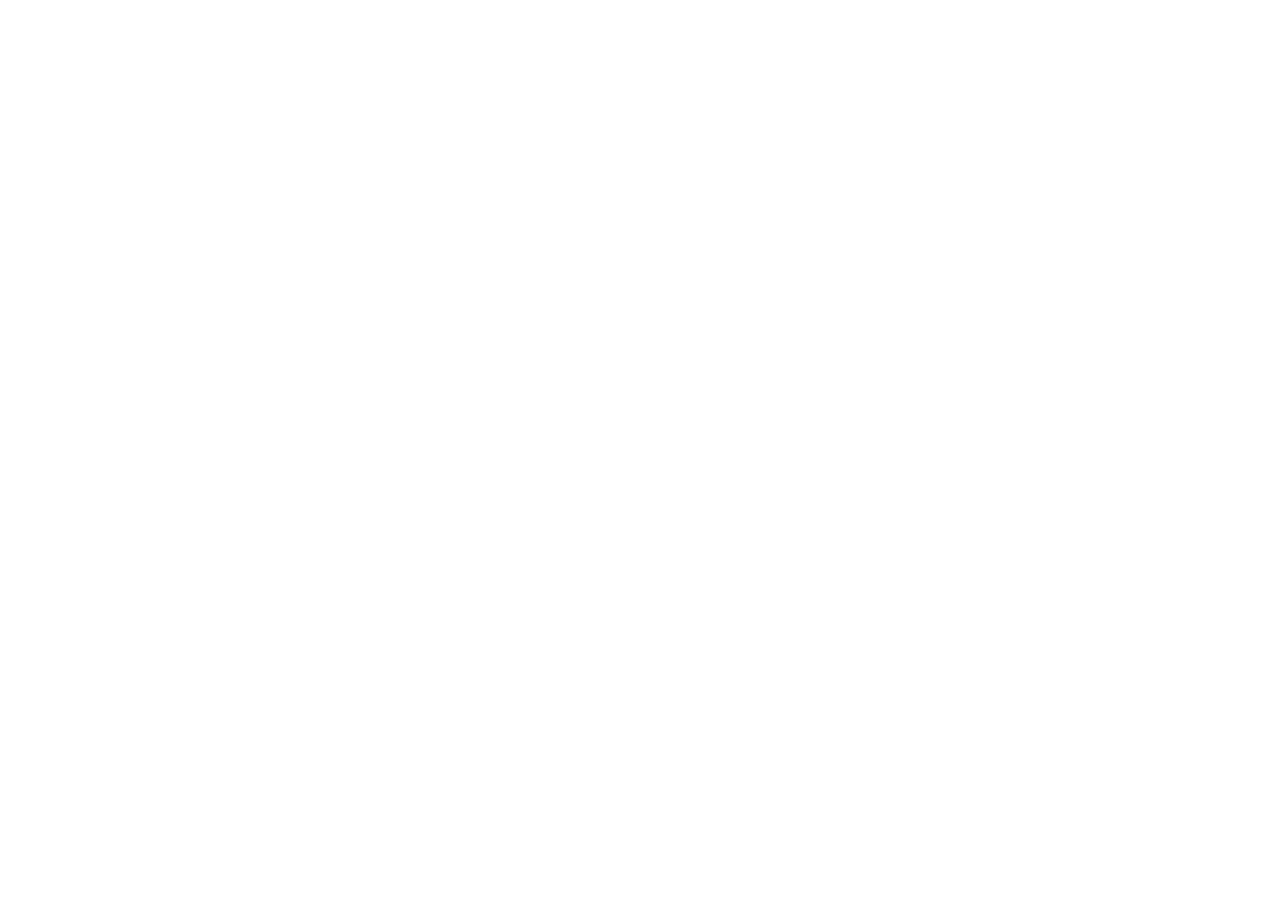
==== index.html @ dbf4ea2a "Add files via upload" ====
<!DOCTYPE html>
<html>
  <head>
    <meta charset="utf-8">
    <meta name="viewport" content="initial-scale=1, maximum-scale=1, user-scalable=no, width=device-width">
    <title>Doctors App</title>

    <link href="lib/ionic/css/ionic.css" rel="stylesheet">
    <link href="lib/font-awesome/css/font-awesome.css" rel="stylesheet">
    <link href="css/style.css" rel="stylesheet">

    <!-- IF using Sass (run gulp sass first), then uncomment below and remove the CSS includes above
    <link href="css/ionic.app.css" rel="stylesheet">
    -->

    <!-- ionic/angularjs js -->
    <script src="lib/ionic/js/ionic.bundle.js"></script>
   
    <!-- cordova script (this will be a 404 during development) -->
    <script src="cordova.js"></script>

    <!-- your app's js -->
    <script src="js/app.js"></script>
    <script src="js/loginCtrl.js"></script>
	<script src="js/changePasswordCtrl.js"></script>
    <script src="js/pendingOpdCtrl.js"></script>
    <script src="js/pendingOutstandingsCtrl.js"></script>
    <script src="js/viewProfileCtrl.js"></script>
    <script src="js/viewPatientCtrl.js"></script>
    <script src="js/menuCtrl.js"></script>
    <script src="js/addPatientCtrl.js"></script>
    <script src="js/pendingCertificateCtrl.js"></script>
    <script src="js/generateCertificateCtrl.js"></script>
    <script src="js/generateCertificateOnRequestCtrl.js"></script>
    <script src="js/generateCertificateByRequestCtrl.js"></script>
    
  </head>

  <body ng-app="doctorApp">
    <ion-nav-view></ion-nav-view>
  </body>
</html>
---- css/style.css ----
.clsLoginContainer{
	padding: 5%;
}
.loginModal{
    background:none;
	background:rgb(58,74,100);
	background-size:100% 100%;
}
.clsLogintitle{
	text-align: center;
    font-size: 27px;
    color: #fff;
    padding-top: 30%;
}
.clsRegistertitle{
	text-align: center;
    font-size: 27px;
    color: #fff;
    padding-top: 10%;
}
.clsInputRow{
	padding: 1em 1.5em;
    margin-top:20%;
}
.clsRegisterRow{
	padding: 1em 1.5em;
    margin-top:5%;
}
.clsLoginInput{
	background: transparent;
	display: inline-block!important;
    margin-top: 0.3em;
	margin-left: 0.5em;
	color: #fff !important;
	width:80%;
}
.clsloginicon{
	position:relative;
	top:3px;
	color:#ccc;
}
.clsUserRow{
	border-bottom: 1.5px solid #ccc !important;
	width:100%;
	display:inline-block;
	margin-top:5%;
}
.password::-webkit-input-placeholder,.user::-webkit-input-placeholder {
   color: #ccc;
}
.clsPlaceholder::-webkit-input-placeholder{
	color:#696969;
}
.clsInputText{
	width:100%;
}
.clsInputText::-webkit-input-placeholder{
	text-align:center;
}
.clsFormList a{
	color:#696969;
	font-size:14px;
}
.clsFormList .icon{
	font-size: 17px;
}
.clsLoginBtn{
	border-color: transparent;
    background-color: #51c5d0;
    color: #fff;
	margin:0 auto;
    margin-top: 32% !important;
    border-radius: 5px!important;
	cursor:pointer;
	width:80%!important;
	
}
.clsNewUserBtn{
	border-color: transparent;
    background-color: #51c5d0;
    color: #fff;
	margin:0 auto;
    border-radius: 5px!important;
	cursor:pointer;
	width:80%!important;
	
}
.clsRegisterBtn{
	border-color: transparent;
    background-color: #51c5d0;
    color: #fff;
	margin:0 auto;
    margin-top: 10% !important;
    border-radius: 5px!important;
	cursor:pointer;
	width:80%!important;
	
}
.clsFormBtn{
	border-color: transparent;
    background-color: #51c5d0;
    color: #fff;
	margin:0 auto;
    margin-top: 32% !important;
    border-radius: 5px!important;
	cursor:pointer;
	width:80%!important;
	
}
.clsSearchDocBtn{
	border-color: transparent;
    background-color: #51c5d0;
    color: #fff;
	margin:0 auto;
    border-radius: 5px!important;
	min-height: 35px!important;
    line-height: 1;
	
}
.clsSubmitBtn{
	border-color: transparent;
    background-color: #51c5d0;
    color: #fff;
	margin:0 auto;
    margin-top: 10% !important;
    border-radius: 5px!important;
	cursor:pointer;
	width:80%!important;
}
.clsforgotPass{
	text-align: center;
    /*color: #e5e5e5;*/
    color: #ccc;
	cursor:pointer;
    margin-top: 19%;
}
.clsShowPass{
	position:relative;
	float: right;
    top: 14px;
	color:#ccc;
}
.fa-mobile-phone{
	font-size: 18px;
    top: 6px;
}
.clsUserProfile{
	background:rgb(58,74,100);
	color:#efefef;
	border-bottom:1px solid #888 !important;
}
.clsProfileImg{
	position: relative;
	background: url(../img/user-default.png);
    background-size: 100% 100%;
    width: 50%;
    height: 68px;
    border-radius: 59px;
    top: 10px;
    left: 15px;
    
}
.clsMenuHeader h1{
	color:white !important;
}
.clsMenuBody{
	background:rgb(58,74,100);
}
.clsMenuBody .item ,.clsMenuBody .item-complex .item-content{
	background:0 !important;
	
}
.clsMenuItem{
	border-bottom:1px solid #888 !important;
	border:1px;
	color:#efefef;
}
.clsViewHeader,ion-header-bar{
	background:rgb(58,74,100) !important;
	color:#fff!important;
}
ion-header-bar .title,ion-header-bar .header-item{
	color:#fff!important;
}
.clsMenuBtn{
	color:#fff;
}
.clsProfileTxt{
	border-bottom:1px solid rgb(58,74,100) !important;
	border:1px;
}
.clsMenuIcon{
	margin-right:7%;
}
.clsUserName{
	color: #fff;
    border: 0;
    margin-top: 6px;
}
.clsProfileEdit{
	position: relative;
    top: 9px;
    margin-right: 5%;
    font-size: 15px;
}
.clsSelectedList{
	font-size: 18px;
	font-style: italic;
}
#file{
	display:none;
}
.clsComplainBtn .button.active{
	 background-color: #51c5d0!important;
	 color:#fff;
	 border-radius:0;
	 border:none;
	 font-weight:bold;
}
.center{
	text-align:center;
}
.clsComplainBtn .button.activated{
	 background-color: #51c5d0!important;
	 color:#fff;
	 border-radius:0;
	 border:none;
}
.clsTable .row{
	border-bottom:1px solid #ddd;
	padding-top: 15px;
    padding-bottom: 15px;
}
.clspendingOutTable .row{
	border-bottom:1px solid #ddd;
	padding-bottom: 0px;
}
.clsTable .row .col{
	padding:0px !important;
}
.clsMedTable{
	max-height: 150px;
    overflow: auto;
}
.clsDivider{
	width: 100%;
    height: 1px;
    background: #ddd;
    margin-bottom: 5px;
    margin-top: 5px;
}
.clsPagetxt{
	font-weight:500;
}
.clsPageVal{
	color:#333;
}
.clsComplaintDetails .row{
	padding: 0px 5px 0px 5px;
    font-size: 13px;
}
.clsPageHeader{
	color:#51c5d0;
	text-align:center;
	
}
.clsTableHeader .col{
	font-size:12px;
}
.clsTableHeader{
	padding-top:5px!important;
	padding-bottom:5px!important;
}
.clsTableicons{
	font-size:18px !important;	
}
.ion-ios-checkmark-outline{
	color:green;
}
.ion-ios-close-outline{
	color:red;
}
.clsDays{
	font-weight:bold;
}
.clsTestRow{
	border-bottom: 1px solid #ddd;
    background: #ddd;
    font-weight: 500;
}
.clsFees{
	font-size:13px;
	color:red;
	border-bottom:1px solid #ddd;
	font-weight:500;
	padding-top:5px !important;
}
.clsNoPadMar{
	padding:0!important;
	margin:0!important;
}
.clsCompBtn{
	border-color: transparent;
    background-color: #51c5d0;
    color: #fff;
	margin:0 auto;
    margin-top: 5% !important;
    border-radius: 5px!important;
	cursor:pointer;
	width:80%!important;
}
.clsConstantHeader{
	border-top:1px solid #ddd;
}
.clsNil{
	color: #d22b2b;
    font-weight: 500;
}
.clsBold{
	font-weight: 500;
}
.clsDate{
	display: inline-block;
    position: absolute;
    top: 5%;
    right: 0;
}
.clsRegisterInfo{
    color: #ccc;
    padding-top: 18px;
    font-size: 13px;
}
.clsProfileheader{
	margin-bottom: 6%;
    border-bottom: 2px solid #ccc;
}
.clsProfileChangePassBtn{
	top: 30px;
    position: relative;
    left: 32px
}
.clsMenuProfile{
	border:0;
}
.clsSearchDocList .item-left-editable .item-content{
	padding:0px !important;
}
.select_button{
	color: #fff!important;
    font-weight: 400!important;
}
.ion-checkbox .item{
	border-width:0px!important;
}
.item-left-edit .button.icon{
	padding:0px;
	left:-6px;
}
.clsCheckMarkBtn{
	z-index: 99;
    position: absolute;
    color: #51c5d0;
    bottom: 44px;
    left: 30%;
}
.clsCancelBtn{
	z-index: 99;
    position: absolute;
    color: red;
    bottom: 44px;
    left: 55%;
}
.larger:before{
	font-size:50px !important;
}
.clsaddPatientImg{
	left:25%;
}
.clstitle{
	color:#ccc;
	font-size:25px;
	line-height:1.1;
	text-align:center;
	margin-top:30px;
}
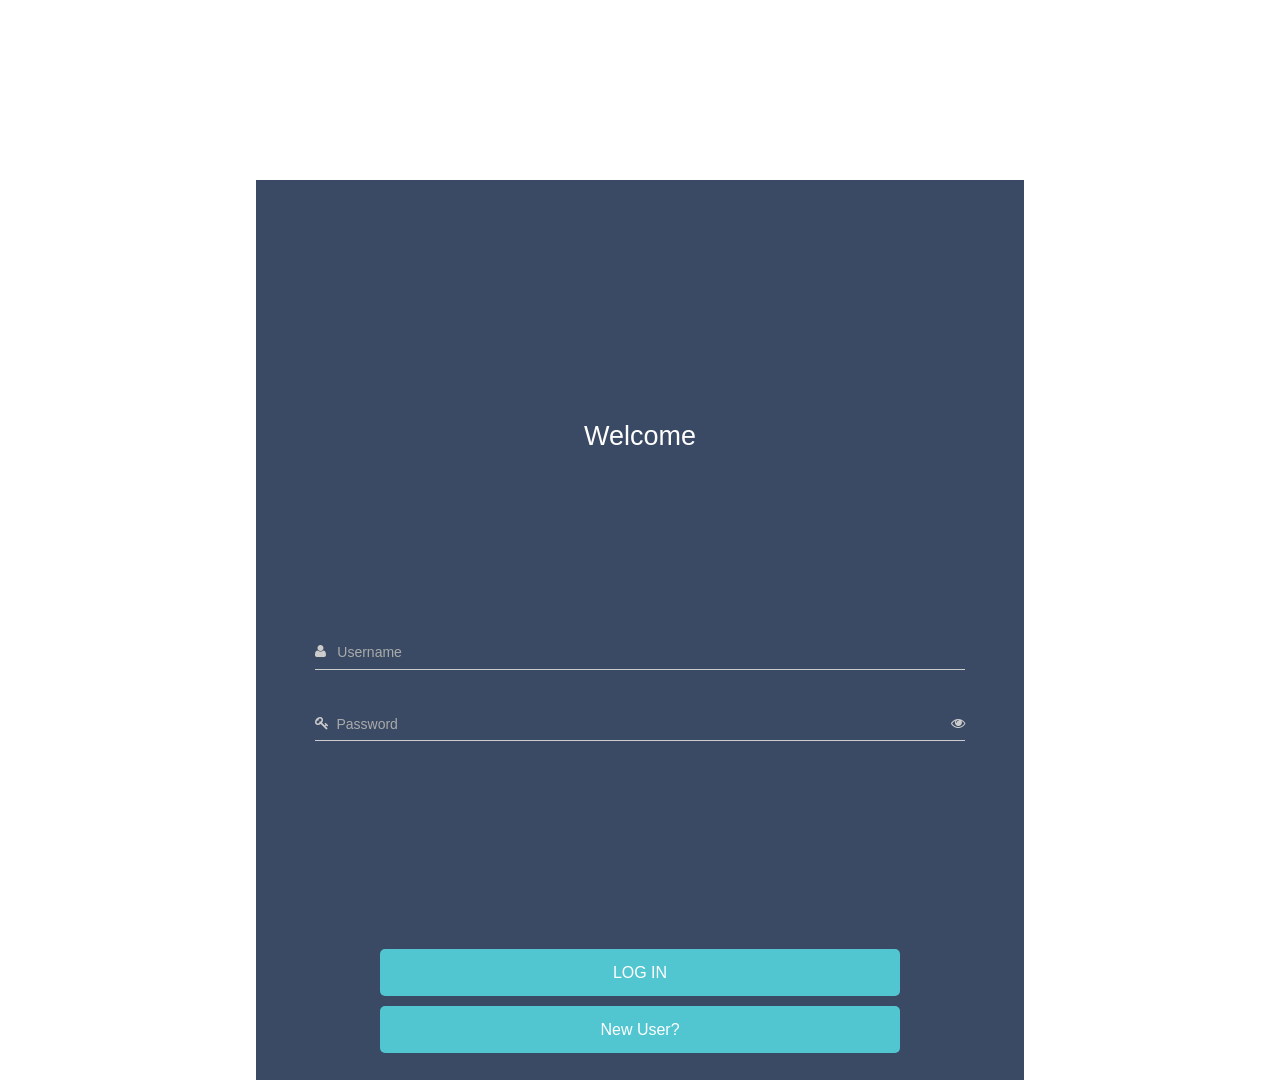
==== commit 953da686: "Add files via upload" ====
--- a/index.html
+++ b/index.html
@@ -33,6 +33,8 @@
     <script src="js/generateCertificateCtrl.js"></script>
     <script src="js/generateCertificateOnRequestCtrl.js"></script>
     <script src="js/generateCertificateByRequestCtrl.js"></script>
+    <script src="js/pendingOpdDetailsCtrl.js"></script>
+    <script src="js/opdDiagnosisCtrl.js"></script>
     
   </head>
 
--- a/lib/ionic/css/ionic.css
+++ b/lib/ionic/css/ionic.css
@@ -0,0 +1,9813 @@
+@charset "UTF-8";
+/*!
+ * Copyright 2015 Drifty Co.
+ * http://drifty.com/
+ *
+ * Ionic, v1.3.1
+ * A powerful HTML5 mobile app framework.
+ * http://ionicframework.com/
+ *
+ * By @maxlynch, @benjsperry, @adamdbradley <3
+ *
+ * Licensed under the MIT license. Please see LICENSE for more information.
+ *
+ */
+/*!
+  Ionicons, v2.0.1
+  Created by Ben Sperry for the Ionic Framework, http://ionicons.com/
+  https://twitter.com/benjsperry  https://twitter.com/ionicframework
+  MIT License: https://github.com/driftyco/ionicons
+
+  Android-style icons originally built by Google’s
+  Material Design Icons: https://github.com/google/material-design-icons
+  used under CC BY http://creativecommons.org/licenses/by/4.0/
+  Modified icons to fit ionicon’s grid from original.
+*/
+@font-face {
+  font-family: "Ionicons";
+  src: url("../fonts/ionicons.eot?v=2.0.1");
+  src: url("../fonts/ionicons.eot?v=2.0.1#iefix") format("embedded-opentype"), url("../fonts/ionicons.ttf?v=2.0.1") format("truetype"), url("../fonts/ionicons.woff?v=2.0.1") format("woff"), url("../fonts/ionicons.woff") format("woff"), url("../fonts/ionicons.svg?v=2.0.1#Ionicons") format("svg");
+  font-weight: normal;
+  font-style: normal; }
+
+.ion, .ionicons,
+.ion-alert:before,
+.ion-alert-circled:before,
+.ion-android-add:before,
+.ion-android-add-circle:before,
+.ion-android-alarm-clock:before,
+.ion-android-alert:before,
+.ion-android-apps:before,
+.ion-android-archive:before,
+.ion-android-arrow-back:before,
+.ion-android-arrow-down:before,
+.ion-android-arrow-dropdown:before,
+.ion-android-arrow-dropdown-circle:before,
+.ion-android-arrow-dropleft:before,
+.ion-android-arrow-dropleft-circle:before,
+.ion-android-arrow-dropright:before,
+.ion-android-arrow-dropright-circle:before,
+.ion-android-arrow-dropup:before,
+.ion-android-arrow-dropup-circle:before,
+.ion-android-arrow-forward:before,
+.ion-android-arrow-up:before,
+.ion-android-attach:before,
+.ion-android-bar:before,
+.ion-android-bicycle:before,
+.ion-android-boat:before,
+.ion-android-bookmark:before,
+.ion-android-bulb:before,
+.ion-android-bus:before,
+.ion-android-calendar:before,
+.ion-android-call:before,
+.ion-android-camera:before,
+.ion-android-cancel:before,
+.ion-android-car:before,
+.ion-android-cart:before,
+.ion-android-chat:before,
+.ion-android-checkbox:before,
+.ion-android-checkbox-blank:before,
+.ion-android-checkbox-outline:before,
+.ion-android-checkbox-outline-blank:before,
+.ion-android-checkmark-circle:before,
+.ion-android-clipboard:before,
+.ion-android-close:before,
+.ion-android-cloud:before,
+.ion-android-cloud-circle:before,
+.ion-android-cloud-done:before,
+.ion-android-cloud-outline:before,
+.ion-android-color-palette:before,
+.ion-android-compass:before,
+.ion-android-contact:before,
+.ion-android-contacts:before,
+.ion-android-contract:before,
+.ion-android-create:before,
+.ion-android-delete:before,
+.ion-android-desktop:before,
+.ion-android-document:before,
+.ion-android-done:before,
+.ion-android-done-all:before,
+.ion-android-download:before,
+.ion-android-drafts:before,
+.ion-android-exit:before,
+.ion-android-expand:before,
+.ion-android-favorite:before,
+.ion-android-favorite-outline:before,
+.ion-android-film:before,
+.ion-android-folder:before,
+.ion-android-folder-open:before,
+.ion-android-funnel:before,
+.ion-android-globe:before,
+.ion-android-hand:before,
+.ion-android-hangout:before,
+.ion-android-happy:before,
+.ion-android-home:before,
+.ion-android-image:before,
+.ion-android-laptop:before,
+.ion-android-list:before,
+.ion-android-locate:before,
+.ion-android-lock:before,
+.ion-android-mail:before,
+.ion-android-map:before,
+.ion-android-menu:before,
+.ion-android-microphone:before,
+.ion-android-microphone-off:before,
+.ion-android-more-horizontal:before,
+.ion-android-more-vertical:before,
+.ion-android-navigate:before,
+.ion-android-notifications:before,
+.ion-android-notifications-none:before,
+.ion-android-notifications-off:before,
+.ion-android-open:before,
+.ion-android-options:before,
+.ion-android-people:before,
+.ion-android-person:before,
+.ion-android-person-add:before,
+.ion-android-phone-landscape:before,
+.ion-android-phone-portrait:before,
+.ion-android-pin:before,
+.ion-android-plane:before,
+.ion-android-playstore:before,
+.ion-android-print:before,
+.ion-android-radio-button-off:before,
+.ion-android-radio-button-on:before,
+.ion-android-refresh:before,
+.ion-android-remove:before,
+.ion-android-remove-circle:before,
+.ion-android-restaurant:before,
+.ion-android-sad:before,
+.ion-android-search:before,
+.ion-android-send:before,
+.ion-android-settings:before,
+.ion-android-share:before,
+.ion-android-share-alt:before,
+.ion-android-star:before,
+.ion-android-star-half:before,
+.ion-android-star-outline:before,
+.ion-android-stopwatch:before,
+.ion-android-subway:before,
+.ion-android-sunny:before,
+.ion-android-sync:before,
+.ion-android-textsms:before,
+.ion-android-time:before,
+.ion-android-train:before,
+.ion-android-unlock:before,
+.ion-android-upload:before,
+.ion-android-volume-down:before,
+.ion-android-volume-mute:before,
+.ion-android-volume-off:before,
+.ion-android-volume-up:before,
+.ion-android-walk:before,
+.ion-android-warning:before,
+.ion-android-watch:before,
+.ion-android-wifi:before,
+.ion-aperture:before,
+.ion-archive:before,
+.ion-arrow-down-a:before,
+.ion-arrow-down-b:before,
+.ion-arrow-down-c:before,
+.ion-arrow-expand:before,
+.ion-arrow-graph-down-left:before,
+.ion-arrow-graph-down-right:before,
+.ion-arrow-graph-up-left:before,
+.ion-arrow-graph-up-right:before,
+.ion-arrow-left-a:before,
+.ion-arrow-left-b:before,
+.ion-arrow-left-c:before,
+.ion-arrow-move:before,
+.ion-arrow-resize:before,
+.ion-arrow-return-left:before,
+.ion-arrow-return-right:before,
+.ion-arrow-right-a:before,
+.ion-arrow-right-b:before,
+.ion-arrow-right-c:before,
+.ion-arrow-shrink:before,
+.ion-arrow-swap:before,
+.ion-arrow-up-a:before,
+.ion-arrow-up-b:before,
+.ion-arrow-up-c:before,
+.ion-asterisk:before,
+.ion-at:before,
+.ion-backspace:before,
+.ion-backspace-outline:before,
+.ion-bag:before,
+.ion-battery-charging:before,
+.ion-battery-empty:before,
+.ion-battery-full:before,
+.ion-battery-half:before,
+.ion-battery-low:before,
+.ion-beaker:before,
+.ion-beer:before,
+.ion-bluetooth:before,
+.ion-bonfire:before,
+.ion-bookmark:before,
+.ion-bowtie:before,
+.ion-briefcase:before,
+.ion-bug:before,
+.ion-calculator:before,
+.ion-calendar:before,
+.ion-camera:before,
+.ion-card:before,
+.ion-cash:before,
+.ion-chatbox:before,
+.ion-chatbox-working:before,
+.ion-chatboxes:before,
+.ion-chatbubble:before,
+.ion-chatbubble-working:before,
+.ion-chatbubbles:before,
+.ion-checkmark:before,
+.ion-checkmark-circled:before,
+.ion-checkmark-round:before,
+.ion-chevron-down:before,
+.ion-chevron-left:before,
+.ion-chevron-right:before,
+.ion-chevron-up:before,
+.ion-clipboard:before,
+.ion-clock:before,
+.ion-close:before,
+.ion-close-circled:before,
+.ion-close-round:before,
+.ion-closed-captioning:before,
+.ion-cloud:before,
+.ion-code:before,
+.ion-code-download:before,
+.ion-code-working:before,
+.ion-coffee:before,
+.ion-compass:before,
+.ion-compose:before,
+.ion-connection-bars:before,
+.ion-contrast:before,
+.ion-crop:before,
+.ion-cube:before,
+.ion-disc:before,
+.ion-document:before,
+.ion-document-text:before,
+.ion-drag:before,
+.ion-earth:before,
+.ion-easel:before,
+.ion-edit:before,
+.ion-egg:before,
+.ion-eject:before,
+.ion-email:before,
+.ion-email-unread:before,
+.ion-erlenmeyer-flask:before,
+.ion-erlenmeyer-flask-bubbles:before,
+.ion-eye:before,
+.ion-eye-disabled:before,
+.ion-female:before,
+.ion-filing:before,
+.ion-film-marker:before,
+.ion-fireball:before,
+.ion-flag:before,
+.ion-flame:before,
+.ion-flash:before,
+.ion-flash-off:before,
+.ion-folder:before,
+.ion-fork:before,
+.ion-fork-repo:before,
+.ion-forward:before,
+.ion-funnel:before,
+.ion-gear-a:before,
+.ion-gear-b:before,
+.ion-grid:before,
+.ion-hammer:before,
+.ion-happy:before,
+.ion-happy-outline:before,
+.ion-headphone:before,
+.ion-heart:before,
+.ion-heart-broken:before,
+.ion-help:before,
+.ion-help-buoy:before,
+.ion-help-circled:before,
+.ion-home:before,
+.ion-icecream:before,
+.ion-image:before,
+.ion-images:before,
+.ion-information:before,
+.ion-information-circled:before,
+.ion-ionic:before,
+.ion-ios-alarm:before,
+.ion-ios-alarm-outline:before,
+.ion-ios-albums:before,
+.ion-ios-albums-outline:before,
+.ion-ios-americanfootball:before,
+.ion-ios-americanfootball-outline:before,
+.ion-ios-analytics:before,
+.ion-ios-analytics-outline:before,
+.ion-ios-arrow-back:before,
+.ion-ios-arrow-down:before,
+.ion-ios-arrow-forward:before,
+.ion-ios-arrow-left:before,
+.ion-ios-arrow-right:before,
+.ion-ios-arrow-thin-down:before,
+.ion-ios-arrow-thin-left:before,
+.ion-ios-arrow-thin-right:before,
+.ion-ios-arrow-thin-up:before,
+.ion-ios-arrow-up:before,
+.ion-ios-at:before,
+.ion-ios-at-outline:before,
+.ion-ios-barcode:before,
+.ion-ios-barcode-outline:before,
+.ion-ios-baseball:before,
+.ion-ios-baseball-outline:before,
+.ion-ios-basketball:before,
+.ion-ios-basketball-outline:before,
+.ion-ios-bell:before,
+.ion-ios-bell-outline:before,
+.ion-ios-body:before,
+.ion-ios-body-outline:before,
+.ion-ios-bolt:before,
+.ion-ios-bolt-outline:before,
+.ion-ios-book:before,
+.ion-ios-book-outline:before,
+.ion-ios-bookmarks:before,
+.ion-ios-bookmarks-outline:before,
+.ion-ios-box:before,
+.ion-ios-box-outline:before,
+.ion-ios-briefcase:before,
+.ion-ios-briefcase-outline:before,
+.ion-ios-browsers:before,
+.ion-ios-browsers-outline:before,
+.ion-ios-calculator:before,
+.ion-ios-calculator-outline:before,
+.ion-ios-calendar:before,
+.ion-ios-calendar-outline:before,
+.ion-ios-camera:before,
+.ion-ios-camera-outline:before,
+.ion-ios-cart:before,
+.ion-ios-cart-outline:before,
+.ion-ios-chatboxes:before,
+.ion-ios-chatboxes-outline:before,
+.ion-ios-chatbubble:before,
+.ion-ios-chatbubble-outline:before,
+.ion-ios-checkmark:before,
+.ion-ios-checkmark-empty:before,
+.ion-ios-checkmark-outline:before,
+.ion-ios-circle-filled:before,
+.ion-ios-circle-outline:before,
+.ion-ios-clock:before,
+.ion-ios-clock-outline:before,
+.ion-ios-close:before,
+.ion-ios-close-empty:before,
+.ion-ios-close-outline:before,
+.ion-ios-cloud:before,
+.ion-ios-cloud-download:before,
+.ion-ios-cloud-download-outline:before,
+.ion-ios-cloud-outline:before,
+.ion-ios-cloud-upload:before,
+.ion-ios-cloud-upload-outline:before,
+.ion-ios-cloudy:before,
+.ion-ios-cloudy-night:before,
+.ion-ios-cloudy-night-outline:before,
+.ion-ios-cloudy-outline:before,
+.ion-ios-cog:before,
+.ion-ios-cog-outline:before,
+.ion-ios-color-filter:before,
+.ion-ios-color-filter-outline:before,
+.ion-ios-color-wand:before,
+.ion-ios-color-wand-outline:before,
+.ion-ios-compose:before,
+.ion-ios-compose-outline:before,
+.ion-ios-contact:before,
+.ion-ios-contact-outline:before,
+.ion-ios-copy:before,
+.ion-ios-copy-outline:before,
+.ion-ios-crop:before,
+.ion-ios-crop-strong:before,
+.ion-ios-download:before,
+.ion-ios-download-outline:before,
+.ion-ios-drag:before,
+.ion-ios-email:before,
+.ion-ios-email-outline:before,
+.ion-ios-eye:before,
+.ion-ios-eye-outline:before,
+.ion-ios-fastforward:before,
+.ion-ios-fastforward-outline:before,
+.ion-ios-filing:before,
+.ion-ios-filing-outline:before,
+.ion-ios-film:before,
+.ion-ios-film-outline:before,
+.ion-ios-flag:before,
+.ion-ios-flag-outline:before,
+.ion-ios-flame:before,
+.ion-ios-flame-outline:before,
+.ion-ios-flask:before,
+.ion-ios-flask-outline:before,
+.ion-ios-flower:before,
+.ion-ios-flower-outline:before,
+.ion-ios-folder:before,
+.ion-ios-folder-outline:before,
+.ion-ios-football:before,
+.ion-ios-football-outline:before,
+.ion-ios-game-controller-a:before,
+.ion-ios-game-controller-a-outline:before,
+.ion-ios-game-controller-b:before,
+.ion-ios-game-controller-b-outline:before,
+.ion-ios-gear:before,
+.ion-ios-gear-outline:before,
+.ion-ios-glasses:before,
+.ion-ios-glasses-outline:before,
+.ion-ios-grid-view:before,
+.ion-ios-grid-view-outline:before,
+.ion-ios-heart:before,
+.ion-ios-heart-outline:before,
+.ion-ios-help:before,
+.ion-ios-help-empty:before,
+.ion-ios-help-outline:before,
+.ion-ios-home:before,
+.ion-ios-home-outline:before,
+.ion-ios-infinite:before,
+.ion-ios-infinite-outline:before,
+.ion-ios-information:before,
+.ion-ios-information-empty:before,
+.ion-ios-information-outline:before,
+.ion-ios-ionic-outline:before,
+.ion-ios-keypad:before,
+.ion-ios-keypad-outline:before,
+.ion-ios-lightbulb:before,
+.ion-ios-lightbulb-outline:before,
+.ion-ios-list:before,
+.ion-ios-list-outline:before,
+.ion-ios-location:before,
+.ion-ios-location-outline:before,
+.ion-ios-locked:before,
+.ion-ios-locked-outline:before,
+.ion-ios-loop:before,
+.ion-ios-loop-strong:before,
+.ion-ios-medical:before,
+.ion-ios-medical-outline:before,
+.ion-ios-medkit:before,
+.ion-ios-medkit-outline:before,
+.ion-ios-mic:before,
+.ion-ios-mic-off:before,
+.ion-ios-mic-outline:before,
+.ion-ios-minus:before,
+.ion-ios-minus-empty:before,
+.ion-ios-minus-outline:before,
+.ion-ios-monitor:before,
+.ion-ios-monitor-outline:before,
+.ion-ios-moon:before,
+.ion-ios-moon-outline:before,
+.ion-ios-more:before,
+.ion-ios-more-outline:before,
+.ion-ios-musical-note:before,
+.ion-ios-musical-notes:before,
+.ion-ios-navigate:before,
+.ion-ios-navigate-outline:before,
+.ion-ios-nutrition:before,
+.ion-ios-nutrition-outline:before,
+.ion-ios-paper:before,
+.ion-ios-paper-outline:before,
+.ion-ios-paperplane:before,
+.ion-ios-paperplane-outline:before,
+.ion-ios-partlysunny:before,
+.ion-ios-partlysunny-outline:before,
+.ion-ios-pause:before,
+.ion-ios-pause-outline:before,
+.ion-ios-paw:before,
+.ion-ios-paw-outline:before,
+.ion-ios-people:before,
+.ion-ios-people-outline:before,
+.ion-ios-person:before,
+.ion-ios-person-outline:before,
+.ion-ios-personadd:before,
+.ion-ios-personadd-outline:before,
+.ion-ios-photos:before,
+.ion-ios-photos-outline:before,
+.ion-ios-pie:before,
+.ion-ios-pie-outline:before,
+.ion-ios-pint:before,
+.ion-ios-pint-outline:before,
+.ion-ios-play:before,
+.ion-ios-play-outline:before,
+.ion-ios-plus:before,
+.ion-ios-plus-empty:before,
+.ion-ios-plus-outline:before,
+.ion-ios-pricetag:before,
+.ion-ios-pricetag-outline:before,
+.ion-ios-pricetags:before,
+.ion-ios-pricetags-outline:before,
+.ion-ios-printer:before,
+.ion-ios-printer-outline:before,
+.ion-ios-pulse:before,
+.ion-ios-pulse-strong:before,
+.ion-ios-rainy:before,
+.ion-ios-rainy-outline:before,
+.ion-ios-recording:before,
+.ion-ios-recording-outline:before,
+.ion-ios-redo:before,
+.ion-ios-redo-outline:before,
+.ion-ios-refresh:before,
+.ion-ios-refresh-empty:before,
+.ion-ios-refresh-outline:before,
+.ion-ios-reload:before,
+.ion-ios-reverse-camera:before,
+.ion-ios-reverse-camera-outline:before,
+.ion-ios-rewind:before,
+.ion-ios-rewind-outline:before,
+.ion-ios-rose:before,
+.ion-ios-rose-outline:before,
+.ion-ios-search:before,
+.ion-ios-search-strong:before,
+.ion-ios-settings:before,
+.ion-ios-settings-strong:before,
+.ion-ios-shuffle:before,
+.ion-ios-shuffle-strong:before,
+.ion-ios-skipbackward:before,
+.ion-ios-skipbackward-outline:before,
+.ion-ios-skipforward:before,
+.ion-ios-skipforward-outline:before,
+.ion-ios-snowy:before,
+.ion-ios-speedometer:before,
+.ion-ios-speedometer-outline:before,
+.ion-ios-star:before,
+.ion-ios-star-half:before,
+.ion-ios-star-outline:before,
+.ion-ios-stopwatch:before,
+.ion-ios-stopwatch-outline:before,
+.ion-ios-sunny:before,
+.ion-ios-sunny-outline:before,
+.ion-ios-telephone:before,
+.ion-ios-telephone-outline:before,
+.ion-ios-tennisball:before,
+.ion-ios-tennisball-outline:before,
+.ion-ios-thunderstorm:before,
+.ion-ios-thunderstorm-outline:before,
+.ion-ios-time:before,
+.ion-ios-time-outline:before,
+.ion-ios-timer:before,
+.ion-ios-timer-outline:before,
+.ion-ios-toggle:before,
+.ion-ios-toggle-outline:before,
+.ion-ios-trash:before,
+.ion-ios-trash-outline:before,
+.ion-ios-undo:before,
+.ion-ios-undo-outline:before,
+.ion-ios-unlocked:before,
+.ion-ios-unlocked-outline:before,
+.ion-ios-upload:before,
+.ion-ios-upload-outline:before,
+.ion-ios-videocam:before,
+.ion-ios-videocam-outline:before,
+.ion-ios-volume-high:before,
+.ion-ios-volume-low:before,
+.ion-ios-wineglass:before,
+.ion-ios-wineglass-outline:before,
+.ion-ios-world:before,
+.ion-ios-world-outline:before,
+.ion-ipad:before,
+.ion-iphone:before,
+.ion-ipod:before,
+.ion-jet:before,
+.ion-key:before,
+.ion-knife:before,
+.ion-laptop:before,
+.ion-leaf:before,
+.ion-levels:before,
+.ion-lightbulb:before,
+.ion-link:before,
+.ion-load-a:before,
+.ion-load-b:before,
+.ion-load-c:before,
+.ion-load-d:before,
+.ion-location:before,
+.ion-lock-combination:before,
+.ion-locked:before,
+.ion-log-in:before,
+.ion-log-out:before,
+.ion-loop:before,
+.ion-magnet:before,
+.ion-male:before,
+.ion-man:before,
+.ion-map:before,
+.ion-medkit:before,
+.ion-merge:before,
+.ion-mic-a:before,
+.ion-mic-b:before,
+.ion-mic-c:before,
+.ion-minus:before,
+.ion-minus-circled:before,
+.ion-minus-round:before,
+.ion-model-s:before,
+.ion-monitor:before,
+.ion-more:before,
+.ion-mouse:before,
+.ion-music-note:before,
+.ion-navicon:before,
+.ion-navicon-round:before,
+.ion-navigate:before,
+.ion-network:before,
+.ion-no-smoking:before,
+.ion-nuclear:before,
+.ion-outlet:before,
+.ion-paintbrush:before,
+.ion-paintbucket:before,
+.ion-paper-airplane:before,
+.ion-paperclip:before,
+.ion-pause:before,
+.ion-person:before,
+.ion-person-add:before,
+.ion-person-stalker:before,
+.ion-pie-graph:before,
+.ion-pin:before,
+.ion-pinpoint:before,
+.ion-pizza:before,
+.ion-plane:before,
+.ion-planet:before,
+.ion-play:before,
+.ion-playstation:before,
+.ion-plus:before,
+.ion-plus-circled:before,
+.ion-plus-round:before,
+.ion-podium:before,
+.ion-pound:before,
+.ion-power:before,
+.ion-pricetag:before,
+.ion-pricetags:before,
+.ion-printer:before,
+.ion-pull-request:before,
+.ion-qr-scanner:before,
+.ion-quote:before,
+.ion-radio-waves:before,
+.ion-record:before,
+.ion-refresh:before,
+.ion-reply:before,
+.ion-reply-all:before,
+.ion-ribbon-a:before,
+.ion-ribbon-b:before,
+.ion-sad:before,
+.ion-sad-outline:before,
+.ion-scissors:before,
+.ion-search:before,
+.ion-settings:before,
+.ion-share:before,
+.ion-shuffle:before,
+.ion-skip-backward:before,
+.ion-skip-forward:before,
+.ion-social-android:before,
+.ion-social-android-outline:before,
+.ion-social-angular:before,
+.ion-social-angular-outline:before,
+.ion-social-apple:before,
+.ion-social-apple-outline:before,
+.ion-social-bitcoin:before,
+.ion-social-bitcoin-outline:before,
+.ion-social-buffer:before,
+.ion-social-buffer-outline:before,
+.ion-social-chrome:before,
+.ion-social-chrome-outline:before,
+.ion-social-codepen:before,
+.ion-social-codepen-outline:before,
+.ion-social-css3:before,
+.ion-social-css3-outline:before,
+.ion-social-designernews:before,
+.ion-social-designernews-outline:before,
+.ion-social-dribbble:before,
+.ion-social-dribbble-outline:before,
+.ion-social-dropbox:before,
+.ion-social-dropbox-outline:before,
+.ion-social-euro:before,
+.ion-social-euro-outline:before,
+.ion-social-facebook:before,
+.ion-social-facebook-outline:before,
+.ion-social-foursquare:before,
+.ion-social-foursquare-outline:before,
+.ion-social-freebsd-devil:before,
+.ion-social-github:before,
+.ion-social-github-outline:before,
+.ion-social-google:before,
+.ion-social-google-outline:before,
+.ion-social-googleplus:before,
+.ion-social-googleplus-outline:before,
+.ion-social-hackernews:before,
+.ion-social-hackernews-outline:before,
+.ion-social-html5:before,
+.ion-social-html5-outline:before,
+.ion-social-instagram:before,
+.ion-social-instagram-outline:before,
+.ion-social-javascript:before,
+.ion-social-javascript-outline:before,
+.ion-social-linkedin:before,
+.ion-social-linkedin-outline:before,
+.ion-social-markdown:before,
+.ion-social-nodejs:before,
+.ion-social-octocat:before,
+.ion-social-pinterest:before,
+.ion-social-pinterest-outline:before,
+.ion-social-python:before,
+.ion-social-reddit:before,
+.ion-social-reddit-outline:before,
+.ion-social-rss:before,
+.ion-social-rss-outline:before,
+.ion-social-sass:before,
+.ion-social-skype:before,
+.ion-social-skype-outline:before,
+.ion-social-snapchat:before,
+.ion-social-snapchat-outline:before,
+.ion-social-tumblr:before,
+.ion-social-tumblr-outline:before,
+.ion-social-tux:before,
+.ion-social-twitch:before,
+.ion-social-twitch-outline:before,
+.ion-social-twitter:before,
+.ion-social-twitter-outline:before,
+.ion-social-usd:before,
+.ion-social-usd-outline:before,
+.ion-social-vimeo:before,
+.ion-social-vimeo-outline:before,
+.ion-social-whatsapp:before,
+.ion-social-whatsapp-outline:before,
+.ion-social-windows:before,
+.ion-social-windows-outline:before,
+.ion-social-wordpress:before,
+.ion-social-wordpress-outline:before,
+.ion-social-yahoo:before,
+.ion-social-yahoo-outline:before,
+.ion-social-yen:before,
+.ion-social-yen-outline:before,
+.ion-social-youtube:before,
+.ion-social-youtube-outline:before,
+.ion-soup-can:before,
+.ion-soup-can-outline:before,
+.ion-speakerphone:before,
+.ion-speedometer:before,
+.ion-spoon:before,
+.ion-star:before,
+.ion-stats-bars:before,
+.ion-steam:before,
+.ion-stop:before,
+.ion-thermometer:before,
+.ion-thumbsdown:before,
+.ion-thumbsup:before,
+.ion-toggle:before,
+.ion-toggle-filled:before,
+.ion-transgender:before,
+.ion-trash-a:before,
+.ion-trash-b:before,
+.ion-trophy:before,
+.ion-tshirt:before,
+.ion-tshirt-outline:before,
+.ion-umbrella:before,
+.ion-university:before,
+.ion-unlocked:before,
+.ion-upload:before,
+.ion-usb:before,
+.ion-videocamera:before,
+.ion-volume-high:before,
+.ion-volume-low:before,
+.ion-volume-medium:before,
+.ion-volume-mute:before,
+.ion-wand:before,
+.ion-waterdrop:before,
+.ion-wifi:before,
+.ion-wineglass:before,
+.ion-woman:before,
+.ion-wrench:before,
+.ion-xbox:before {
+  display: inline-block;
+  font-family: "Ionicons";
+  speak: none;
+  font-style: normal;
+  font-weight: normal;
+  font-variant: normal;
+  text-transform: none;
+  text-rendering: auto;
+  line-height: 1;
+  -webkit-font-smoothing: antialiased;
+  -moz-osx-font-smoothing: grayscale; }
+
+.ion-alert:before {
+  content: ""; }
+
+.ion-alert-circled:before {
+  content: ""; }
+
+.ion-android-add:before {
+  content: ""; }
+
+.ion-android-add-circle:before {
+  content: ""; }
+
+.ion-android-alarm-clock:before {
+  content: ""; }
+
+.ion-android-alert:before {
+  content: ""; }
+
+.ion-android-apps:before {
+  content: ""; }
+
+.ion-android-archive:before {
+  content: ""; }
+
+.ion-android-arrow-back:before {
+  content: ""; }
+
+.ion-android-arrow-down:before {
+  content: ""; }
+
+.ion-android-arrow-dropdown:before {
+  content: ""; }
+
+.ion-android-arrow-dropdown-circle:before {
+  content: ""; }
+
+.ion-android-arrow-dropleft:before {
+  content: ""; }
+
+.ion-android-arrow-dropleft-circle:before {
+  content: ""; }
+
+.ion-android-arrow-dropright:before {
+  content: ""; }
+
+.ion-android-arrow-dropright-circle:before {
+  content: ""; }
+
+.ion-android-arrow-dropup:before {
+  content: ""; }
+
+.ion-android-arrow-dropup-circle:before {
+  content: ""; }
+
+.ion-android-arrow-forward:before {
+  content: ""; }
+
+.ion-android-arrow-up:before {
+  content: ""; }
+
+.ion-android-attach:before {
+  content: ""; }
+
+.ion-android-bar:before {
+  content: ""; }
+
+.ion-android-bicycle:before {
+  content: ""; }
+
+.ion-android-boat:before {
+  content: ""; }
+
+.ion-android-bookmark:before {
+  content: ""; }
+
+.ion-android-bulb:before {
+  content: ""; }
+
+.ion-android-bus:before {
+  content: ""; }
+
+.ion-android-calendar:before {
+  content: ""; }
+
+.ion-android-call:before {
+  content: ""; }
+
+.ion-android-camera:before {
+  content: ""; }
+
+.ion-android-cancel:before {
+  content: ""; }
+
+.ion-android-car:before {
+  content: ""; }
+
+.ion-android-cart:before {
+  content: ""; }
+
+.ion-android-chat:before {
+  content: ""; }
+
+.ion-android-checkbox:before {
+  content: ""; }
+
+.ion-android-checkbox-blank:before {
+  content: ""; }
+
+.ion-android-checkbox-outline:before {
+  content: ""; }
+
+.ion-android-checkbox-outline-blank:before {
+  content: ""; }
+
+.ion-android-checkmark-circle:before {
+  content: ""; }
+
+.ion-android-clipboard:before {
+  content: ""; }
+
+.ion-android-close:before {
+  content: ""; }
+
+.ion-android-cloud:before {
+  content: ""; }
+
+.ion-android-cloud-circle:before {
+  content: ""; }
+
+.ion-android-cloud-done:before {
+  content: ""; }
+
+.ion-android-cloud-outline:before {
+  content: ""; }
+
+.ion-android-color-palette:before {
+  content: ""; }
+
+.ion-android-compass:before {
+  content: ""; }
+
+.ion-android-contact:before {
+  content: ""; }
+
+.ion-android-contacts:before {
+  content: ""; }
+
+.ion-android-contract:before {
+  content: ""; }
+
+.ion-android-create:before {
+  content: ""; }
+
+.ion-android-delete:before {
+  content: ""; }
+
+.ion-android-desktop:before {
+  content: ""; }
+
+.ion-android-document:before {
+  content: ""; }
+
+.ion-android-done:before {
+  content: ""; }
+
+.ion-android-done-all:before {
+  content: ""; }
+
+.ion-android-download:before {
+  content: ""; }
+
+.ion-android-drafts:before {
+  content: ""; }
+
+.ion-android-exit:before {
+  content: ""; }
+
+.ion-android-expand:before {
+  content: ""; }
+
+.ion-android-favorite:before {
+  content: ""; }
+
+.ion-android-favorite-outline:before {
+  content: ""; }
+
+.ion-android-film:before {
+  content: ""; }
+
+.ion-android-folder:before {
+  content: ""; }
+
+.ion-android-folder-open:before {
+  content: ""; }
+
+.ion-android-funnel:before {
+  content: ""; }
+
+.ion-android-globe:before {
+  content: ""; }
+
+.ion-android-hand:before {
+  content: ""; }
+
+.ion-android-hangout:before {
+  content: ""; }
+
+.ion-android-happy:before {
+  content: ""; }
+
+.ion-android-home:before {
+  content: ""; }
+
+.ion-android-image:before {
+  content: ""; }
+
+.ion-android-laptop:before {
+  content: ""; }
+
+.ion-android-list:before {
+  content: ""; }
+
+.ion-android-locate:before {
+  content: ""; }
+
+.ion-android-lock:before {
+  content: ""; }
+
+.ion-android-mail:before {
+  content: ""; }
+
+.ion-android-map:before {
+  content: ""; }
+
+.ion-android-menu:before {
+  content: ""; }
+
+.ion-android-microphone:before {
+  content: ""; }
+
+.ion-android-microphone-off:before {
+  content: ""; }
+
+.ion-android-more-horizontal:before {
+  content: ""; }
+
+.ion-android-more-vertical:before {
+  content: ""; }
+
+.ion-android-navigate:before {
+  content: ""; }
+
+.ion-android-notifications:before {
+  content: ""; }
+
+.ion-android-notifications-none:before {
+  content: ""; }
+
+.ion-android-notifications-off:before {
+  content: ""; }
+
+.ion-android-open:before {
+  content: ""; }
+
+.ion-android-options:before {
+  content: ""; }
+
+.ion-android-people:before {
+  content: ""; }
+
+.ion-android-person:before {
+  content: ""; }
+
+.ion-android-person-add:before {
+  content: ""; }
+
+.ion-android-phone-landscape:before {
+  content: ""; }
+
+.ion-android-phone-portrait:before {
+  content: ""; }
+
+.ion-android-pin:before {
+  content: ""; }
+
+.ion-android-plane:before {
+  content: ""; }
+
+.ion-android-playstore:before {
+  content: ""; }
+
+.ion-android-print:before {
+  content: ""; }
+
+.ion-android-radio-button-off:before {
+  content: ""; }
+
+.ion-android-radio-button-on:before {
+  content: ""; }
+
+.ion-android-refresh:before {
+  content: ""; }
+
+.ion-android-remove:before {
+  content: ""; }
+
+.ion-android-remove-circle:before {
+  content: ""; }
+
+.ion-android-restaurant:before {
+  content: ""; }
+
+.ion-android-sad:before {
+  content: ""; }
+
+.ion-android-search:before {
+  content: ""; }
+
+.ion-android-send:before {
+  content: ""; }
+
+.ion-android-settings:before {
+  content: ""; }
+
+.ion-android-share:before {
+  content: ""; }
+
+.ion-android-share-alt:before {
+  content: ""; }
+
+.ion-android-star:before {
+  content: ""; }
+
+.ion-android-star-half:before {
+  content: ""; }
+
+.ion-android-star-outline:before {
+  content: ""; }
+
+.ion-android-stopwatch:before {
+  content: ""; }
+
+.ion-android-subway:before {
+  content: ""; }
+
+.ion-android-sunny:before {
+  content: ""; }
+
+.ion-android-sync:before {
+  content: ""; }
+
+.ion-android-textsms:before {
+  content: ""; }
+
+.ion-android-time:before {
+  content: ""; }
+
+.ion-android-train:before {
+  content: ""; }
+
+.ion-android-unlock:before {
+  content: ""; }
+
+.ion-android-upload:before {
+  content: ""; }
+
+.ion-android-volume-down:before {
+  content: ""; }
+
+.ion-android-volume-mute:before {
+  content: ""; }
+
+.ion-android-volume-off:before {
+  content: ""; }
+
+.ion-android-volume-up:before {
+  content: ""; }
+
+.ion-android-walk:before {
+  content: ""; }
+
+.ion-android-warning:before {
+  content: ""; }
+
+.ion-android-watch:before {
+  content: ""; }
+
+.ion-android-wifi:before {
+  content: ""; }
+
+.ion-aperture:before {
+  content: ""; }
+
+.ion-archive:before {
+  content: ""; }
+
+.ion-arrow-down-a:before {
+  content: ""; }
+
+.ion-arrow-down-b:before {
+  content: ""; }
+
+.ion-arrow-down-c:before {
+  content: ""; }
+
+.ion-arrow-expand:before {
+  content: ""; }
+
+.ion-arrow-graph-down-left:before {
+  content: ""; }
+
+.ion-arrow-graph-down-right:before {
+  content: ""; }
+
+.ion-arrow-graph-up-left:before {
+  content: ""; }
+
+.ion-arrow-graph-up-right:before {
+  content: ""; }
+
+.ion-arrow-left-a:before {
+  content: ""; }
+
+.ion-arrow-left-b:before {
+  content: ""; }
+
+.ion-arrow-left-c:before {
+  content: ""; }
+
+.ion-arrow-move:before {
+  content: ""; }
+
+.ion-arrow-resize:before {
+  content: ""; }
+
+.ion-arrow-return-left:before {
+  content: ""; }
+
+.ion-arrow-return-right:before {
+  content: ""; }
+
+.ion-arrow-right-a:before {
+  content: ""; }
+
+.ion-arrow-right-b:before {
+  content: ""; }
+
+.ion-arrow-right-c:before {
+  content: ""; }
+
+.ion-arrow-shrink:before {
+  content: ""; }
+
+.ion-arrow-swap:before {
+  content: ""; }
+
+.ion-arrow-up-a:before {
+  content: ""; }
+
+.ion-arrow-up-b:before {
+  content: ""; }
+
+.ion-arrow-up-c:before {
+  content: ""; }
+
+.ion-asterisk:before {
+  content: ""; }
+
+.ion-at:before {
+  content: ""; }
+
+.ion-backspace:before {
+  content: ""; }
+
+.ion-backspace-outline:before {
+  content: ""; }
+
+.ion-bag:before {
+  content: ""; }
+
+.ion-battery-charging:before {
+  content: ""; }
+
+.ion-battery-empty:before {
+  content: ""; }
+
+.ion-battery-full:before {
+  content: ""; }
+
+.ion-battery-half:before {
+  content: ""; }
+
+.ion-battery-low:before {
+  content: ""; }
+
+.ion-beaker:before {
+  content: ""; }
+
+.ion-beer:before {
+  content: ""; }
+
+.ion-bluetooth:before {
+  content: ""; }
+
+.ion-bonfire:before {
+  content: ""; }
+
+.ion-bookmark:before {
+  content: ""; }
+
+.ion-bowtie:before {
+  content: ""; }
+
+.ion-briefcase:before {
+  content: ""; }
+
+.ion-bug:before {
+  content: ""; }
+
+.ion-calculator:before {
+  content: ""; }
+
+.ion-calendar:before {
+  content: ""; }
+
+.ion-camera:before {
+  content: ""; }
+
+.ion-card:before {
+  content: ""; }
+
+.ion-cash:before {
+  content: ""; }
+
+.ion-chatbox:before {
+  content: ""; }
+
+.ion-chatbox-working:before {
+  content: ""; }
+
+.ion-chatboxes:before {
+  content: ""; }
+
+.ion-chatbubble:before {
+  content: ""; }
+
+.ion-chatbubble-working:before {
+  content: ""; }
+
+.ion-chatbubbles:before {
+  content: ""; }
+
+.ion-checkmark:before {
+  content: ""; }
+
+.ion-checkmark-circled:before {
+  content: ""; }
+
+.ion-checkmark-round:before {
+  content: ""; }
+
+.ion-chevron-down:before {
+  content: ""; }
+
+.ion-chevron-left:before {
+  content: ""; }
+
+.ion-chevron-right:before {
+  content: ""; }
+
+.ion-chevron-up:before {
+  content: ""; }
+
+.ion-clipboard:before {
+  content: ""; }
+
+.ion-clock:before {
+  content: ""; }
+
+.ion-close:before {
+  content: ""; }
+
+.ion-close-circled:before {
+  content: ""; }
+
+.ion-close-round:before {
+  content: ""; }
+
+.ion-closed-captioning:before {
+  content: ""; }
+
+.ion-cloud:before {
+  content: ""; }
+
+.ion-code:before {
+  content: ""; }
+
+.ion-code-download:before {
+  content: ""; }
+
+.ion-code-working:before {
+  content: ""; }
+
+.ion-coffee:before {
+  content: ""; }
+
+.ion-compass:before {
+  content: ""; }
+
+.ion-compose:before {
+  content: ""; }
+
+.ion-connection-bars:before {
+  content: ""; }
+
+.ion-contrast:before {
+  content: ""; }
+
+.ion-crop:before {
+  content: ""; }
+
+.ion-cube:before {
+  content: ""; }
+
+.ion-disc:before {
+  content: ""; }
+
+.ion-document:before {
+  content: ""; }
+
+.ion-document-text:before {
+  content: ""; }
+
+.ion-drag:before {
+  content: ""; }
+
+.ion-earth:before {
+  content: ""; }
+
+.ion-easel:before {
+  content: ""; }
+
+.ion-edit:before {
+  content: ""; }
+
+.ion-egg:before {
+  content: ""; }
+
+.ion-eject:before {
+  content: ""; }
+
+.ion-email:before {
+  content: ""; }
+
+.ion-email-unread:before {
+  content: ""; }
+
+.ion-erlenmeyer-flask:before {
+  content: ""; }
+
+.ion-erlenmeyer-flask-bubbles:before {
+  content: ""; }
+
+.ion-eye:before {
+  content: ""; }
+
+.ion-eye-disabled:before {
+  content: ""; }
+
+.ion-female:before {
+  content: ""; }
+
+.ion-filing:before {
+  content: ""; }
+
+.ion-film-marker:before {
+  content: ""; }
+
+.ion-fireball:before {
+  content: ""; }
+
+.ion-flag:before {
+  content: ""; }
+
+.ion-flame:before {
+  content: ""; }
+
+.ion-flash:before {
+  content: ""; }
+
+.ion-flash-off:before {
+  content: ""; }
+
+.ion-folder:before {
+  content: ""; }
+
+.ion-fork:before {
+  content: ""; }
+
+.ion-fork-repo:before {
+  content: ""; }
+
+.ion-forward:before {
+  content: ""; }
+
+.ion-funnel:before {
+  content: ""; }
+
+.ion-gear-a:before {
+  content: ""; }
+
+.ion-gear-b:before {
+  content: ""; }
+
+.ion-grid:before {
+  content: ""; }
+
+.ion-hammer:before {
+  content: ""; }
+
+.ion-happy:before {
+  content: ""; }
+
+.ion-happy-outline:before {
+  content: ""; }
+
+.ion-headphone:before {
+  content: ""; }
+
+.ion-heart:before {
+  content: ""; }
+
+.ion-heart-broken:before {
+  content: ""; }
+
+.ion-help:before {
+  content: ""; }
+
+.ion-help-buoy:before {
+  content: ""; }
+
+.ion-help-circled:before {
+  content: ""; }
+
+.ion-home:before {
+  content: ""; }
+
+.ion-icecream:before {
+  content: ""; }
+
+.ion-image:before {
+  content: ""; }
+
+.ion-images:before {
+  content: ""; }
+
+.ion-information:before {
+  content: ""; }
+
+.ion-information-circled:before {
+  content: ""; }
+
+.ion-ionic:before {
+  content: ""; }
+
+.ion-ios-alarm:before {
+  content: ""; }
+
+.ion-ios-alarm-outline:before {
+  content: ""; }
+
+.ion-ios-albums:before {
+  content: ""; }
+
+.ion-ios-albums-outline:before {
+  content: ""; }
+
+.ion-ios-americanfootball:before {
+  content: ""; }
+
+.ion-ios-americanfootball-outline:before {
+  content: ""; }
+
+.ion-ios-analytics:before {
+  content: ""; }
+
+.ion-ios-analytics-outline:before {
+  content: ""; }
+
+.ion-ios-arrow-back:before {
+  content: ""; }
+
+.ion-ios-arrow-down:before {
+  content: ""; }
+
+.ion-ios-arrow-forward:before {
+  content: ""; }
+
+.ion-ios-arrow-left:before {
+  content: ""; }
+
+.ion-ios-arrow-right:before {
+  content: ""; }
+
+.ion-ios-arrow-thin-down:before {
+  content: ""; }
+
+.ion-ios-arrow-thin-left:before {
+  content: ""; }
+
+.ion-ios-arrow-thin-right:before {
+  content: ""; }
+
+.ion-ios-arrow-thin-up:before {
+  content: ""; }
+
+.ion-ios-arrow-up:before {
+  content: ""; }
+
+.ion-ios-at:before {
+  content: ""; }
+
+.ion-ios-at-outline:before {
+  content: ""; }
+
+.ion-ios-barcode:before {
+  content: ""; }
+
+.ion-ios-barcode-outline:before {
+  content: ""; }
+
+.ion-ios-baseball:before {
+  content: ""; }
+
+.ion-ios-baseball-outline:before {
+  content: ""; }
+
+.ion-ios-basketball:before {
+  content: ""; }
+
+.ion-ios-basketball-outline:before {
+  content: ""; }
+
+.ion-ios-bell:before {
+  content: ""; }
+
+.ion-ios-bell-outline:before {
+  content: ""; }
+
+.ion-ios-body:before {
+  content: ""; }
+
+.ion-ios-body-outline:before {
+  content: ""; }
+
+.ion-ios-bolt:before {
+  content: ""; }
+
+.ion-ios-bolt-outline:before {
+  content: ""; }
+
+.ion-ios-book:before {
+  content: ""; }
+
+.ion-ios-book-outline:before {
+  content: ""; }
+
+.ion-ios-bookmarks:before {
+  content: ""; }
+
+.ion-ios-bookmarks-outline:before {
+  content: ""; }
+
+.ion-ios-box:before {
+  content: ""; }
+
+.ion-ios-box-outline:before {
+  content: ""; }
+
+.ion-ios-briefcase:before {
+  content: ""; }
+
+.ion-ios-briefcase-outline:before {
+  content: ""; }
+
+.ion-ios-browsers:before {
+  content: ""; }
+
+.ion-ios-browsers-outline:before {
+  content: ""; }
+
+.ion-ios-calculator:before {
+  content: ""; }
+
+.ion-ios-calculator-outline:before {
+  content: ""; }
+
+.ion-ios-calendar:before {
+  content: ""; }
+
+.ion-ios-calendar-outline:before {
+  content: ""; }
+
+.ion-ios-camera:before {
+  content: ""; }
+
+.ion-ios-camera-outline:before {
+  content: ""; }
+
+.ion-ios-cart:before {
+  content: ""; }
+
+.ion-ios-cart-outline:before {
+  content: ""; }
+
+.ion-ios-chatboxes:before {
+  content: ""; }
+
+.ion-ios-chatboxes-outline:before {
+  content: ""; }
+
+.ion-ios-chatbubble:before {
+  content: ""; }
+
+.ion-ios-chatbubble-outline:before {
+  content: ""; }
+
+.ion-ios-checkmark:before {
+  content: ""; }
+
+.ion-ios-checkmark-empty:before {
+  content: ""; }
+
+.ion-ios-checkmark-outline:before {
+  content: ""; }
+
+.ion-ios-circle-filled:before {
+  content: ""; }
+
+.ion-ios-circle-outline:before {
+  content: ""; }
+
+.ion-ios-clock:before {
+  content: ""; }
+
+.ion-ios-clock-outline:before {
+  content: ""; }
+
+.ion-ios-close:before {
+  content: ""; }
+
+.ion-ios-close-empty:before {
+  content: ""; }
+
+.ion-ios-close-outline:before {
+  content: ""; }
+
+.ion-ios-cloud:before {
+  content: ""; }
+
+.ion-ios-cloud-download:before {
+  content: ""; }
+
+.ion-ios-cloud-download-outline:before {
+  content: ""; }
+
+.ion-ios-cloud-outline:before {
+  content: ""; }
+
+.ion-ios-cloud-upload:before {
+  content: ""; }
+
+.ion-ios-cloud-upload-outline:before {
+  content: ""; }
+
+.ion-ios-cloudy:before {
+  content: ""; }
+
+.ion-ios-cloudy-night:before {
+  content: ""; }
+
+.ion-ios-cloudy-night-outline:before {
+  content: ""; }
+
+.ion-ios-cloudy-outline:before {
+  content: ""; }
+
+.ion-ios-cog:before {
+  content: ""; }
+
+.ion-ios-cog-outline:before {
+  content: ""; }
+
+.ion-ios-color-filter:before {
+  content: ""; }
+
+.ion-ios-color-filter-outline:before {
+  content: ""; }
+
+.ion-ios-color-wand:before {
+  content: ""; }
+
+.ion-ios-color-wand-outline:before {
+  content: ""; }
+
+.ion-ios-compose:before {
+  content: ""; }
+
+.ion-ios-compose-outline:before {
+  content: ""; }
+
+.ion-ios-contact:before {
+  content: ""; }
+
+.ion-ios-contact-outline:before {
+  content: ""; }
+
+.ion-ios-copy:before {
+  content: ""; }
+
+.ion-ios-copy-outline:before {
+  content: ""; }
+
+.ion-ios-crop:before {
+  content: ""; }
+
+.ion-ios-crop-strong:before {
+  content: ""; }
+
+.ion-ios-download:before {
+  content: ""; }
+
+.ion-ios-download-outline:before {
+  content: ""; }
+
+.ion-ios-drag:before {
+  content: ""; }
+
+.ion-ios-email:before {
+  content: ""; }
+
+.ion-ios-email-outline:before {
+  content: ""; }
+
+.ion-ios-eye:before {
+  content: ""; }
+
+.ion-ios-eye-outline:before {
+  content: ""; }
+
+.ion-ios-fastforward:before {
+  content: ""; }
+
+.ion-ios-fastforward-outline:before {
+  content: ""; }
+
+.ion-ios-filing:before {
+  content: ""; }
+
+.ion-ios-filing-outline:before {
+  content: ""; }
+
+.ion-ios-film:before {
+  content: ""; }
+
+.ion-ios-film-outline:before {
+  content: ""; }
+
+.ion-ios-flag:before {
+  content: ""; }
+
+.ion-ios-flag-outline:before {
+  content: ""; }
+
+.ion-ios-flame:before {
+  content: ""; }
+
+.ion-ios-flame-outline:before {
+  content: ""; }
+
+.ion-ios-flask:before {
+  content: ""; }
+
+.ion-ios-flask-outline:before {
+  content: ""; }
+
+.ion-ios-flower:before {
+  content: ""; }
+
+.ion-ios-flower-outline:before {
+  content: ""; }
+
+.ion-ios-folder:before {
+  content: ""; }
+
+.ion-ios-folder-outline:before {
+  content: ""; }
+
+.ion-ios-football:before {
+  content: ""; }
+
+.ion-ios-football-outline:before {
+  content: ""; }
+
+.ion-ios-game-controller-a:before {
+  content: ""; }
+
+.ion-ios-game-controller-a-outline:before {
+  content: ""; }
+
+.ion-ios-game-controller-b:before {
+  content: ""; }
+
+.ion-ios-game-controller-b-outline:before {
+  content: ""; }
+
+.ion-ios-gear:before {
+  content: ""; }
+
+.ion-ios-gear-outline:before {
+  content: ""; }
+
+.ion-ios-glasses:before {
+  content: ""; }
+
+.ion-ios-glasses-outline:before {
+  content: ""; }
+
+.ion-ios-grid-view:before {
+  content: ""; }
+
+.ion-ios-grid-view-outline:before {
+  content: ""; }
+
+.ion-ios-heart:before {
+  content: ""; }
+
+.ion-ios-heart-outline:before {
+  content: ""; }
+
+.ion-ios-help:before {
+  content: ""; }
+
+.ion-ios-help-empty:before {
+  content: ""; }
+
+.ion-ios-help-outline:before {
+  content: ""; }
+
+.ion-ios-home:before {
+  content: ""; }
+
+.ion-ios-home-outline:before {
+  content: ""; }
+
+.ion-ios-infinite:before {
+  content: ""; }
+
+.ion-ios-infinite-outline:before {
+  content: ""; }
+
+.ion-ios-information:before {
+  content: ""; }
+
+.ion-ios-information-empty:before {
+  content: ""; }
+
+.ion-ios-information-outline:before {
+  content: ""; }
+
+.ion-ios-ionic-outline:before {
+  content: ""; }
+
+.ion-ios-keypad:before {
+  content: ""; }
+
+.ion-ios-keypad-outline:before {
+  content: ""; }
+
+.ion-ios-lightbulb:before {
+  content: ""; }
+
+.ion-ios-lightbulb-outline:before {
+  content: ""; }
+
+.ion-ios-list:before {
+  content: ""; }
+
+.ion-ios-list-outline:before {
+  content: ""; }
+
+.ion-ios-location:before {
+  content: ""; }
+
+.ion-ios-location-outline:before {
+  content: ""; }
+
+.ion-ios-locked:before {
+  content: ""; }
+
+.ion-ios-locked-outline:before {
+  content: ""; }
+
+.ion-ios-loop:before {
+  content: ""; }
+
+.ion-ios-loop-strong:before {
+  content: ""; }
+
+.ion-ios-medical:before {
+  content: ""; }
+
+.ion-ios-medical-outline:before {
+  content: ""; }
+
+.ion-ios-medkit:before {
+  content: ""; }
+
+.ion-ios-medkit-outline:before {
+  content: ""; }
+
+.ion-ios-mic:before {
+  content: ""; }
+
+.ion-ios-mic-off:before {
+  content: ""; }
+
+.ion-ios-mic-outline:before {
+  content: ""; }
+
+.ion-ios-minus:before {
+  content: ""; }
+
+.ion-ios-minus-empty:before {
+  content: ""; }
+
+.ion-ios-minus-outline:before {
+  content: ""; }
+
+.ion-ios-monitor:before {
+  content: ""; }
+
+.ion-ios-monitor-outline:before {
+  content: ""; }
+
+.ion-ios-moon:before {
+  content: ""; }
+
+.ion-ios-moon-outline:before {
+  content: ""; }
+
+.ion-ios-more:before {
+  content: ""; }
+
+.ion-ios-more-outline:before {
+  content: ""; }
+
+.ion-ios-musical-note:before {
+  content: ""; }
+
+.ion-ios-musical-notes:before {
+  content: ""; }
+
+.ion-ios-navigate:before {
+  content: ""; }
+
+.ion-ios-navigate-outline:before {
+  content: ""; }
+
+.ion-ios-nutrition:before {
+  content: ""; }
+
+.ion-ios-nutrition-outline:before {
+  content: ""; }
+
+.ion-ios-paper:before {
+  content: ""; }
+
+.ion-ios-paper-outline:before {
+  content: ""; }
+
+.ion-ios-paperplane:before {
+  content: ""; }
+
+.ion-ios-paperplane-outline:before {
+  content: ""; }
+
+.ion-ios-partlysunny:before {
+  content: ""; }
+
+.ion-ios-partlysunny-outline:before {
+  content: ""; }
+
+.ion-ios-pause:before {
+  content: ""; }
+
+.ion-ios-pause-outline:before {
+  content: ""; }
+
+.ion-ios-paw:before {
+  content: ""; }
+
+.ion-ios-paw-outline:before {
+  content: ""; }
+
+.ion-ios-people:before {
+  content: ""; }
+
+.ion-ios-people-outline:before {
+  content: ""; }
+
+.ion-ios-person:before {
+  content: ""; }
+
+.ion-ios-person-outline:before {
+  content: ""; }
+
+.ion-ios-personadd:before {
+  content: ""; }
+
+.ion-ios-personadd-outline:before {
+  content: ""; }
+
+.ion-ios-photos:before {
+  content: ""; }
+
+.ion-ios-photos-outline:before {
+  content: ""; }
+
+.ion-ios-pie:before {
+  content: ""; }
+
+.ion-ios-pie-outline:before {
+  content: ""; }
+
+.ion-ios-pint:before {
+  content: ""; }
+
+.ion-ios-pint-outline:before {
+  content: ""; }
+
+.ion-ios-play:before {
+  content: ""; }
+
+.ion-ios-play-outline:before {
+  content: ""; }
+
+.ion-ios-plus:before {
+  content: ""; }
+
+.ion-ios-plus-empty:before {
+  content: ""; }
+
+.ion-ios-plus-outline:before {
+  content: ""; }
+
+.ion-ios-pricetag:before {
+  content: ""; }
+
+.ion-ios-pricetag-outline:before {
+  content: ""; }
+
+.ion-ios-pricetags:before {
+  content: ""; }
+
+.ion-ios-pricetags-outline:before {
+  content: ""; }
+
+.ion-ios-printer:before {
+  content: ""; }
+
+.ion-ios-printer-outline:before {
+  content: ""; }
+
+.ion-ios-pulse:before {
+  content: ""; }
+
+.ion-ios-pulse-strong:before {
+  content: ""; }
+
+.ion-ios-rainy:before {
+  content: ""; }
+
+.ion-ios-rainy-outline:before {
+  content: ""; }
+
+.ion-ios-recording:before {
+  content: ""; }
+
+.ion-ios-recording-outline:before {
+  content: ""; }
+
+.ion-ios-redo:before {
+  content: ""; }
+
+.ion-ios-redo-outline:before {
+  content: ""; }
+
+.ion-ios-refresh:before {
+  content: ""; }
+
+.ion-ios-refresh-empty:before {
+  content: ""; }
+
+.ion-ios-refresh-outline:before {
+  content: ""; }
+
+.ion-ios-reload:before {
+  content: ""; }
+
+.ion-ios-reverse-camera:before {
+  content: ""; }
+
+.ion-ios-reverse-camera-outline:before {
+  content: ""; }
+
+.ion-ios-rewind:before {
+  content: ""; }
+
+.ion-ios-rewind-outline:before {
+  content: ""; }
+
+.ion-ios-rose:before {
+  content: ""; }
+
+.ion-ios-rose-outline:before {
+  content: ""; }
+
+.ion-ios-search:before {
+  content: ""; }
+
+.ion-ios-search-strong:before {
+  content: ""; }
+
+.ion-ios-settings:before {
+  content: ""; }
+
+.ion-ios-settings-strong:before {
+  content: ""; }
+
+.ion-ios-shuffle:before {
+  content: ""; }
+
+.ion-ios-shuffle-strong:before {
+  content: ""; }
+
+.ion-ios-skipbackward:before {
+  content: ""; }
+
+.ion-ios-skipbackward-outline:before {
+  content: ""; }
+
+.ion-ios-skipforward:before {
+  content: ""; }
+
+.ion-ios-skipforward-outline:before {
+  content: ""; }
+
+.ion-ios-snowy:before {
+  content: ""; }
+
+.ion-ios-speedometer:before {
+  content: ""; }
+
+.ion-ios-speedometer-outline:before {
+  content: ""; }
+
+.ion-ios-star:before {
+  content: ""; }
+
+.ion-ios-star-half:before {
+  content: ""; }
+
+.ion-ios-star-outline:before {
+  content: ""; }
+
+.ion-ios-stopwatch:before {
+  content: ""; }
+
+.ion-ios-stopwatch-outline:before {
+  content: ""; }
+
+.ion-ios-sunny:before {
+  content: ""; }
+
+.ion-ios-sunny-outline:before {
+  content: ""; }
+
+.ion-ios-telephone:before {
+  content: ""; }
+
+.ion-ios-telephone-outline:before {
+  content: ""; }
+
+.ion-ios-tennisball:before {
+  content: ""; }
+
+.ion-ios-tennisball-outline:before {
+  content: ""; }
+
+.ion-ios-thunderstorm:before {
+  content: ""; }
+
+.ion-ios-thunderstorm-outline:before {
+  content: ""; }
+
+.ion-ios-time:before {
+  content: ""; }
+
+.ion-ios-time-outline:before {
+  content: ""; }
+
+.ion-ios-timer:before {
+  content: ""; }
+
+.ion-ios-timer-outline:before {
+  content: ""; }
+
+.ion-ios-toggle:before {
+  content: ""; }
+
+.ion-ios-toggle-outline:before {
+  content: ""; }
+
+.ion-ios-trash:before {
+  content: ""; }
+
+.ion-ios-trash-outline:before {
+  content: ""; }
+
+.ion-ios-undo:before {
+  content: ""; }
+
+.ion-ios-undo-outline:before {
+  content: ""; }
+
+.ion-ios-unlocked:before {
+  content: ""; }
+
+.ion-ios-unlocked-outline:before {
+  content: ""; }
+
+.ion-ios-upload:before {
+  content: ""; }
+
+.ion-ios-upload-outline:before {
+  content: ""; }
+
+.ion-ios-videocam:before {
+  content: ""; }
+
+.ion-ios-videocam-outline:before {
+  content: ""; }
+
+.ion-ios-volume-high:before {
+  content: ""; }
+
+.ion-ios-volume-low:before {
+  content: ""; }
+
+.ion-ios-wineglass:before {
+  content: ""; }
+
+.ion-ios-wineglass-outline:before {
+  content: ""; }
+
+.ion-ios-world:before {
+  content: ""; }
+
+.ion-ios-world-outline:before {
+  content: ""; }
+
+.ion-ipad:before {
+  content: ""; }
+
+.ion-iphone:before {
+  content: ""; }
+
+.ion-ipod:before {
+  content: ""; }
+
+.ion-jet:before {
+  content: ""; }
+
+.ion-key:before {
+  content: ""; }
+
+.ion-knife:before {
+  content: ""; }
+
+.ion-laptop:before {
+  content: ""; }
+
+.ion-leaf:before {
+  content: ""; }
+
+.ion-levels:before {
+  content: ""; }
+
+.ion-lightbulb:before {
+  content: ""; }
+
+.ion-link:before {
+  content: ""; }
+
+.ion-load-a:before {
+  content: ""; }
+
+.ion-load-b:before {
+  content: ""; }
+
+.ion-load-c:before {
+  content: ""; }
+
+.ion-load-d:before {
+  content: ""; }
+
+.ion-location:before {
+  content: ""; }
+
+.ion-lock-combination:before {
+  content: ""; }
+
+.ion-locked:before {
+  content: ""; }
+
+.ion-log-in:before {
+  content: ""; }
+
+.ion-log-out:before {
+  content: ""; }
+
+.ion-loop:before {
+  content: ""; }
+
+.ion-magnet:before {
+  content: ""; }
+
+.ion-male:before {
+  content: ""; }
+
+.ion-man:before {
+  content: ""; }
+
+.ion-map:before {
+  content: ""; }
+
+.ion-medkit:before {
+  content: ""; }
+
+.ion-merge:before {
+  content: ""; }
+
+.ion-mic-a:before {
+  content: ""; }
+
+.ion-mic-b:before {
+  content: ""; }
+
+.ion-mic-c:before {
+  content: ""; }
+
+.ion-minus:before {
+  content: ""; }
+
+.ion-minus-circled:before {
+  content: ""; }
+
+.ion-minus-round:before {
+  content: ""; }
+
+.ion-model-s:before {
+  content: ""; }
+
+.ion-monitor:before {
+  content: ""; }
+
+.ion-more:before {
+  content: ""; }
+
+.ion-mouse:before {
+  content: ""; }
+
+.ion-music-note:before {
+  content: ""; }
+
+.ion-navicon:before {
+  content: ""; }
+
+.ion-navicon-round:before {
+  content: ""; }
+
+.ion-navigate:before {
+  content: ""; }
+
+.ion-network:before {
+  content: ""; }
+
+.ion-no-smoking:before {
+  content: ""; }
+
+.ion-nuclear:before {
+  content: ""; }
+
+.ion-outlet:before {
+  content: ""; }
+
+.ion-paintbrush:before {
+  content: ""; }
+
+.ion-paintbucket:before {
+  content: ""; }
+
+.ion-paper-airplane:before {
+  content: ""; }
+
+.ion-paperclip:before {
+  content: ""; }
+
+.ion-pause:before {
+  content: ""; }
+
+.ion-person:before {
+  content: ""; }
+
+.ion-person-add:before {
+  content: ""; }
+
+.ion-person-stalker:before {
+  content: ""; }
+
+.ion-pie-graph:before {
+  content: ""; }
+
+.ion-pin:before {
+  content: ""; }
+
+.ion-pinpoint:before {
+  content: ""; }
+
+.ion-pizza:before {
+  content: ""; }
+
+.ion-plane:before {
+  content: ""; }
+
+.ion-planet:before {
+  content: ""; }
+
+.ion-play:before {
+  content: ""; }
+
+.ion-playstation:before {
+  content: ""; }
+
+.ion-plus:before {
+  content: ""; }
+
+.ion-plus-circled:before {
+  content: ""; }
+
+.ion-plus-round:before {
+  content: ""; }
+
+.ion-podium:before {
+  content: ""; }
+
+.ion-pound:before {
+  content: ""; }
+
+.ion-power:before {
+  content: ""; }
+
+.ion-pricetag:before {
+  content: ""; }
+
+.ion-pricetags:before {
+  content: ""; }
+
+.ion-printer:before {
+  content: ""; }
+
+.ion-pull-request:before {
+  content: ""; }
+
+.ion-qr-scanner:before {
+  content: ""; }
+
+.ion-quote:before {
+  content: ""; }
+
+.ion-radio-waves:before {
+  content: ""; }
+
+.ion-record:before {
+  content: ""; }
+
+.ion-refresh:before {
+  content: ""; }
+
+.ion-reply:before {
+  content: ""; }
+
+.ion-reply-all:before {
+  content: ""; }
+
+.ion-ribbon-a:before {
+  content: ""; }
+
+.ion-ribbon-b:before {
+  content: ""; }
+
+.ion-sad:before {
+  content: ""; }
+
+.ion-sad-outline:before {
+  content: ""; }
+
+.ion-scissors:before {
+  content: ""; }
+
+.ion-search:before {
+  content: ""; }
+
+.ion-settings:before {
+  content: ""; }
+
+.ion-share:before {
+  content: ""; }
+
+.ion-shuffle:before {
+  content: ""; }
+
+.ion-skip-backward:before {
+  content: ""; }
+
+.ion-skip-forward:before {
+  content: ""; }
+
+.ion-social-android:before {
+  content: ""; }
+
+.ion-social-android-outline:before {
+  content: ""; }
+
+.ion-social-angular:before {
+  content: ""; }
+
+.ion-social-angular-outline:before {
+  content: ""; }
+
+.ion-social-apple:before {
+  content: ""; }
+
+.ion-social-apple-outline:before {
+  content: ""; }
+
+.ion-social-bitcoin:before {
+  content: ""; }
+
+.ion-social-bitcoin-outline:before {
+  content: ""; }
+
+.ion-social-buffer:before {
+  content: ""; }
+
+.ion-social-buffer-outline:before {
+  content: ""; }
+
+.ion-social-chrome:before {
+  content: ""; }
+
+.ion-social-chrome-outline:before {
+  content: ""; }
+
+.ion-social-codepen:before {
+  content: ""; }
+
+.ion-social-codepen-outline:before {
+  content: ""; }
+
+.ion-social-css3:before {
+  content: ""; }
+
+.ion-social-css3-outline:before {
+  content: ""; }
+
+.ion-social-designernews:before {
+  content: ""; }
+
+.ion-social-designernews-outline:before {
+  content: ""; }
+
+.ion-social-dribbble:before {
+  content: ""; }
+
+.ion-social-dribbble-outline:before {
+  content: ""; }
+
+.ion-social-dropbox:before {
+  content: ""; }
+
+.ion-social-dropbox-outline:before {
+  content: ""; }
+
+.ion-social-euro:before {
+  content: ""; }
+
+.ion-social-euro-outline:before {
+  content: ""; }
+
+.ion-social-facebook:before {
+  content: ""; }
+
+.ion-social-facebook-outline:before {
+  content: ""; }
+
+.ion-social-foursquare:before {
+  content: ""; }
+
+.ion-social-foursquare-outline:before {
+  content: ""; }
+
+.ion-social-freebsd-devil:before {
+  content: ""; }
+
+.ion-social-github:before {
+  content: ""; }
+
+.ion-social-github-outline:before {
+  content: ""; }
+
+.ion-social-google:before {
+  content: ""; }
+
+.ion-social-google-outline:before {
+  content: ""; }
+
+.ion-social-googleplus:before {
+  content: ""; }
+
+.ion-social-googleplus-outline:before {
+  content: ""; }
+
+.ion-social-hackernews:before {
+  content: ""; }
+
+.ion-social-hackernews-outline:before {
+  content: ""; }
+
+.ion-social-html5:before {
+  content: ""; }
+
+.ion-social-html5-outline:before {
+  content: ""; }
+
+.ion-social-instagram:before {
+  content: ""; }
+
+.ion-social-instagram-outline:before {
+  content: ""; }
+
+.ion-social-javascript:before {
+  content: ""; }
+
+.ion-social-javascript-outline:before {
+  content: ""; }
+
+.ion-social-linkedin:before {
+  content: ""; }
+
+.ion-social-linkedin-outline:before {
+  content: ""; }
+
+.ion-social-markdown:before {
+  content: ""; }
+
+.ion-social-nodejs:before {
+  content: ""; }
+
+.ion-social-octocat:before {
+  content: ""; }
+
+.ion-social-pinterest:before {
+  content: ""; }
+
+.ion-social-pinterest-outline:before {
+  content: ""; }
+
+.ion-social-python:before {
+  content: ""; }
+
+.ion-social-reddit:before {
+  content: ""; }
+
+.ion-social-reddit-outline:before {
+  content: ""; }
+
+.ion-social-rss:before {
+  content: ""; }
+
+.ion-social-rss-outline:before {
+  content: ""; }
+
+.ion-social-sass:before {
+  content: ""; }
+
+.ion-social-skype:before {
+  content: ""; }
+
+.ion-social-skype-outline:before {
+  content: ""; }
+
+.ion-social-snapchat:before {
+  content: ""; }
+
+.ion-social-snapchat-outline:before {
+  content: ""; }
+
+.ion-social-tumblr:before {
+  content: ""; }
+
+.ion-social-tumblr-outline:before {
+  content: ""; }
+
+.ion-social-tux:before {
+  content: ""; }
+
+.ion-social-twitch:before {
+  content: ""; }
+
+.ion-social-twitch-outline:before {
+  content: ""; }
+
+.ion-social-twitter:before {
+  content: ""; }
+
+.ion-social-twitter-outline:before {
+  content: ""; }
+
+.ion-social-usd:before {
+  content: ""; }
+
+.ion-social-usd-outline:before {
+  content: ""; }
+
+.ion-social-vimeo:before {
+  content: ""; }
+
+.ion-social-vimeo-outline:before {
+  content: ""; }
+
+.ion-social-whatsapp:before {
+  content: ""; }
+
+.ion-social-whatsapp-outline:before {
+  content: ""; }
+
+.ion-social-windows:before {
+  content: ""; }
+
+.ion-social-windows-outline:before {
+  content: ""; }
+
+.ion-social-wordpress:before {
+  content: ""; }
+
+.ion-social-wordpress-outline:before {
+  content: ""; }
+
+.ion-social-yahoo:before {
+  content: ""; }
+
+.ion-social-yahoo-outline:before {
+  content: ""; }
+
+.ion-social-yen:before {
+  content: ""; }
+
+.ion-social-yen-outline:before {
+  content: ""; }
+
+.ion-social-youtube:before {
+  content: ""; }
+
+.ion-social-youtube-outline:before {
+  content: ""; }
+
+.ion-soup-can:before {
+  content: ""; }
+
+.ion-soup-can-outline:before {
+  content: ""; }
+
+.ion-speakerphone:before {
+  content: ""; }
+
+.ion-speedometer:before {
+  content: ""; }
+
+.ion-spoon:before {
+  content: ""; }
+
+.ion-star:before {
+  content: ""; }
+
+.ion-stats-bars:before {
+  content: ""; }
+
+.ion-steam:before {
+  content: ""; }
+
+.ion-stop:before {
+  content: ""; }
+
+.ion-thermometer:before {
+  content: ""; }
+
+.ion-thumbsdown:before {
+  content: ""; }
+
+.ion-thumbsup:before {
+  content: ""; }
+
+.ion-toggle:before {
+  content: ""; }
+
+.ion-toggle-filled:before {
+  content: ""; }
+
+.ion-transgender:before {
+  content: ""; }
+
+.ion-trash-a:before {
+  content: ""; }
+
+.ion-trash-b:before {
+  content: ""; }
+
+.ion-trophy:before {
+  content: ""; }
+
+.ion-tshirt:before {
+  content: ""; }
+
+.ion-tshirt-outline:before {
+  content: ""; }
+
+.ion-umbrella:before {
+  content: ""; }
+
+.ion-university:before {
+  content: ""; }
+
+.ion-unlocked:before {
+  content: ""; }
+
+.ion-upload:before {
+  content: ""; }
+
+.ion-usb:before {
+  content: ""; }
+
+.ion-videocamera:before {
+  content: ""; }
+
+.ion-volume-high:before {
+  content: ""; }
+
+.ion-volume-low:before {
+  content: ""; }
+
+.ion-volume-medium:before {
+  content: ""; }
+
+.ion-volume-mute:before {
+  content: ""; }
+
+.ion-wand:before {
+  content: ""; }
+
+.ion-waterdrop:before {
+  content: ""; }
+
+.ion-wifi:before {
+  content: ""; }
+
+.ion-wineglass:before {
+  content: ""; }
+
+.ion-woman:before {
+  content: ""; }
+
+.ion-wrench:before {
+  content: ""; }
+
+.ion-xbox:before {
+  content: ""; }
+
+/**
+ * Resets
+ * --------------------------------------------------
+ * Adapted from normalize.css and some reset.css. We don't care even one
+ * bit about old IE, so we don't need any hacks for that in here.
+ *
+ * There are probably other things we could remove here, as well.
+ *
+ * normalize.css v2.1.2 | MIT License | git.io/normalize
+
+ * Eric Meyer's Reset CSS v2.0 (http://meyerweb.com/eric/tools/css/reset/)
+ * http://cssreset.com
+ */
+html, body, div, span, applet, object, iframe,
+h1, h2, h3, h4, h5, h6, p, blockquote, pre,
+a, abbr, acronym, address, big, cite, code,
+del, dfn, em, img, ins, kbd, q, s, samp,
+small, strike, strong, sub, sup, tt, var,
+b, i, u, center,
+dl, dt, dd, ol, ul, li,
+fieldset, form, label, legend,
+table, caption, tbody, tfoot, thead, tr, th, td,
+article, aside, canvas, details, embed, fieldset,
+figure, figcaption, footer, header, hgroup,
+menu, nav, output, ruby, section, summary,
+time, mark, audio, video {
+  margin: 0;
+  padding: 0;
+  border: 0;
+  vertical-align: baseline;
+  font: inherit;
+  font-size: 100%; }
+
+ol, ul {
+  list-style: none; }
+
+blockquote, q {
+  quotes: none; }
+
+blockquote:before, blockquote:after,
+q:before, q:after {
+  content: '';
+  content: none; }
+
+/**
+ * Prevent modern browsers from displaying `audio` without controls.
+ * Remove excess height in iOS 5 devices.
+ */
+audio:not([controls]) {
+  display: none;
+  height: 0; }
+
+/**
+ * Hide the `template` element in IE, Safari, and Firefox < 22.
+ */
+[hidden],
+template {
+  display: none; }
+
+script {
+  display: none !important; }
+
+/* ==========================================================================
+   Base
+   ========================================================================== */
+/**
+ * 1. Set default font family to sans-serif.
+ * 2. Prevent iOS text size adjust after orientation change, without disabling
+ *  user zoom.
+ */
+html {
+  -webkit-user-select: none;
+  -moz-user-select: none;
+  -ms-user-select: none;
+  user-select: none;
+  font-family: sans-serif;
+  /* 1 */
+  -webkit-text-size-adjust: 100%;
+  -ms-text-size-adjust: 100%;
+  /* 2 */
+  -webkit-text-size-adjust: 100%;
+  /* 2 */ }
+
+/**
+ * Remove default margin.
+ */
+body {
+  margin: 0;
+  line-height: 1; }
+
+/**
+ * Remove default outlines.
+ */
+a,
+button,
+:focus,
+a:focus,
+button:focus,
+a:active,
+a:hover {
+  outline: 0; }
+
+/* *
+ * Remove tap highlight color
+ */
+a {
+  -webkit-user-drag: none;
+  -webkit-tap-highlight-color: transparent;
+  -webkit-tap-highlight-color: transparent; }
+  a[href]:hover {
+    cursor: pointer; }
+
+/* ==========================================================================
+   Typography
+   ========================================================================== */
+/**
+ * Address style set to `bolder` in Firefox 4+, Safari 5, and Chrome.
+ */
+b,
+strong {
+  font-weight: bold; }
+
+/**
+ * Address styling not present in Safari 5 and Chrome.
+ */
+dfn {
+  font-style: italic; }
+
+/**
+ * Address differences between Firefox and other browsers.
+ */
+hr {
+  -moz-box-sizing: content-box;
+  box-sizing: content-box;
+  height: 0; }
+
+/**
+ * Correct font family set oddly in Safari 5 and Chrome.
+ */
+code,
+kbd,
+pre,
+samp {
+  font-size: 1em;
+  font-family: monospace, serif; }
+
+/**
+ * Improve readability of pre-formatted text in all browsers.
+ */
+pre {
+  white-space: pre-wrap; }
+
+/**
+ * Set consistent quote types.
+ */
+q {
+  quotes: "\201C" "\201D" "\2018" "\2019"; }
+
+/**
+ * Address inconsistent and variable font size in all browsers.
+ */
+small {
+  font-size: 80%; }
+
+/**
+ * Prevent `sub` and `sup` affecting `line-height` in all browsers.
+ */
+sub,
+sup {
+  position: relative;
+  vertical-align: baseline;
+  font-size: 75%;
+  line-height: 0; }
+
+sup {
+  top: -0.5em; }
+
+sub {
+  bottom: -0.25em; }
+
+/**
+ * Define consistent border, margin, and padding.
+ */
+fieldset {
+  margin: 0 2px;
+  padding: 0.35em 0.625em 0.75em;
+  border: 1px solid #c0c0c0; }
+
+/**
+ * 1. Correct `color` not being inherited in IE 8/9.
+ * 2. Remove padding so people aren't caught out if they zero out fieldsets.
+ */
+legend {
+  padding: 0;
+  /* 2 */
+  border: 0;
+  /* 1 */ }
+
+/**
+ * 1. Correct font family not being inherited in all browsers.
+ * 2. Correct font size not being inherited in all browsers.
+ * 3. Address margins set differently in Firefox 4+, Safari 5, and Chrome.
+ * 4. Remove any default :focus styles
+ * 5. Make sure webkit font smoothing is being inherited
+ * 6. Remove default gradient in Android Firefox / FirefoxOS
+ */
+button,
+input,
+select,
+textarea {
+  margin: 0;
+  /* 3 */
+  font-size: 100%;
+  /* 2 */
+  font-family: inherit;
+  /* 1 */
+  outline-offset: 0;
+  /* 4 */
+  outline-style: none;
+  /* 4 */
+  outline-width: 0;
+  /* 4 */
+  -webkit-font-smoothing: inherit;
+  /* 5 */
+  background-image: none;
+  /* 6 */ }
+
+/**
+ * Address Firefox 4+ setting `line-height` on `input` using `importnt` in
+ * the UA stylesheet.
+ */
+button,
+input {
+  line-height: normal; }
+
+/**
+ * Address inconsistent `text-transform` inheritance for `button` and `select`.
+ * All other form control elements do not inherit `text-transform` values.
+ * Correct `button` style inheritance in Chrome, Safari 5+, and IE 8+.
+ * Correct `select` style inheritance in Firefox 4+ and Opera.
+ */
+button,
+select {
+  text-transform: none; }
+
+/**
+ * 1. Avoid the WebKit bug in Android 4.0.* where (2) destroys native `audio`
+ *  and `video` controls.
+ * 2. Correct inability to style clickable `input` types in iOS.
+ * 3. Improve usability and consistency of cursor style between image-type
+ *  `input` and others.
+ */
+button,
+html input[type="button"],
+input[type="reset"],
+input[type="submit"] {
+  cursor: pointer;
+  /* 3 */
+  -webkit-appearance: button;
+  /* 2 */ }
+
+/**
+ * Re-set default cursor for disabled elements.
+ */
+button[disabled],
+html input[disabled] {
+  cursor: default; }
+
+/**
+ * 1. Address `appearance` set to `searchfield` in Safari 5 and Chrome.
+ * 2. Address `box-sizing` set to `border-box` in Safari 5 and Chrome
+ *  (include `-moz` to future-proof).
+ */
+input[type="search"] {
+  -webkit-box-sizing: content-box;
+  /* 2 */
+  -moz-box-sizing: content-box;
+  box-sizing: content-box;
+  -webkit-appearance: textfield;
+  /* 1 */ }
+
+/**
+ * Remove inner padding and search cancel button in Safari 5 and Chrome
+ * on OS X.
+ */
+input[type="search"]::-webkit-search-cancel-button,
+input[type="search"]::-webkit-search-decoration {
+  -webkit-appearance: none; }
+
+/**
+ * Remove inner padding and border in Firefox 4+.
+ */
+button::-moz-focus-inner,
+input::-moz-focus-inner {
+  padding: 0;
+  border: 0; }
+
+/**
+ * 1. Remove default vertical scrollbar in IE 8/9.
+ * 2. Improve readability and alignment in all browsers.
+ */
+textarea {
+  overflow: auto;
+  /* 1 */
+  vertical-align: top;
+  /* 2 */ }
+
+img {
+  -webkit-user-drag: none; }
+
+/* ==========================================================================
+   Tables
+   ========================================================================== */
+/**
+ * Remove most spacing between table cells.
+ */
+table {
+  border-spacing: 0;
+  border-collapse: collapse; }
+
+/**
+ * Scaffolding
+ * --------------------------------------------------
+ */
+*,
+*:before,
+*:after {
+  -webkit-box-sizing: border-box;
+  -moz-box-sizing: border-box;
+  box-sizing: border-box; }
+
+html {
+  overflow: hidden;
+  -ms-touch-action: pan-y;
+  touch-action: pan-y; }
+
+body,
+.ionic-body {
+  -webkit-touch-callout: none;
+  -webkit-font-smoothing: antialiased;
+  font-smoothing: antialiased;
+  -webkit-text-size-adjust: none;
+  -moz-text-size-adjust: none;
+  text-size-adjust: none;
+  -webkit-tap-highlight-color: transparent;
+  -webkit-tap-highlight-color: transparent;
+  -webkit-user-select: none;
+  -moz-user-select: none;
+  -ms-user-select: none;
+  user-select: none;
+  top: 0;
+  right: 0;
+  bottom: 0;
+  left: 0;
+  overflow: hidden;
+  margin: 0;
+  padding: 0;
+  color: #000;
+  word-wrap: break-word;
+  font-size: 14px;
+  font-family: -apple-system;
+  font-family: "-apple-system", "Helvetica Neue", "Roboto", "Segoe UI", sans-serif;
+  line-height: 20px;
+  text-rendering: optimizeLegibility;
+  -webkit-backface-visibility: hidden;
+  -webkit-user-drag: none;
+  -ms-content-zooming: none; }
+
+body.grade-b,
+body.grade-c {
+  text-rendering: auto; }
+
+.content {
+  position: relative; }
+
+.scroll-content {
+  position: absolute;
+  top: 0;
+  right: 0;
+  bottom: 0;
+  left: 0;
+  overflow: hidden;
+  margin-top: -1px;
+  padding-top: 1px;
+  margin-bottom: -1px;
+  width: auto;
+  height: auto; }
+
+.menu .scroll-content.scroll-content-false {
+  z-index: 11; }
+
+.scroll-view {
+  position: relative;
+  display: block;
+  overflow: hidden;
+  margin-top: -1px; }
+  .scroll-view.overflow-scroll {
+    position: relative; }
+  .scroll-view.scroll-x {
+    overflow-x: scroll;
+    overflow-y: hidden; }
+  .scroll-view.scroll-y {
+    overflow-x: hidden;
+    overflow-y: scroll; }
+  .scroll-view.scroll-xy {
+    overflow-x: scroll;
+    overflow-y: scroll; }
+
+/**
+ * Scroll is the scroll view component available for complex and custom
+ * scroll view functionality.
+ */
+.scroll {
+  -webkit-user-select: none;
+  -moz-user-select: none;
+  -ms-user-select: none;
+  user-select: none;
+  -webkit-touch-callout: none;
+  -webkit-text-size-adjust: none;
+  -moz-text-size-adjust: none;
+  text-size-adjust: none;
+  -webkit-transform-origin: left top;
+  transform-origin: left top; }
+
+/**
+ * Set ms-viewport to prevent MS "page squish" and allow fluid scrolling
+ * https://msdn.microsoft.com/en-us/library/ie/hh869615(v=vs.85).aspx
+ */
+@-ms-viewport {
+  width: device-width; }
+
+.scroll-bar {
+  position: absolute;
+  z-index: 9999; }
+
+.ng-animate .scroll-bar {
+  visibility: hidden; }
+
+.scroll-bar-h {
+  right: 2px;
+  bottom: 3px;
+  left: 2px;
+  height: 3px; }
+  .scroll-bar-h .scroll-bar-indicator {
+    height: 100%; }
+
+.scroll-bar-v {
+  top: 2px;
+  right: 3px;
+  bottom: 2px;
+  width: 3px; }
+  .scroll-bar-v .scroll-bar-indicator {
+    width: 100%; }
+
+.scroll-bar-indicator {
+  position: absolute;
+  border-radius: 4px;
+  background: rgba(0, 0, 0, 0.3);
+  opacity: 1;
+  -webkit-transition: opacity 0.3s linear;
+  transition: opacity 0.3s linear; }
+  .scroll-bar-indicator.scroll-bar-fade-out {
+    opacity: 0; }
+
+.platform-android .scroll-bar-indicator {
+  border-radius: 0; }
+
+.grade-b .scroll-bar-indicator,
+.grade-c .scroll-bar-indicator {
+  background: #aaa; }
+  .grade-b .scroll-bar-indicator.scroll-bar-fade-out,
+  .grade-c .scroll-bar-indicator.scroll-bar-fade-out {
+    -webkit-transition: none;
+    transition: none; }
+
+ion-infinite-scroll {
+  height: 60px;
+  width: 100%;
+  display: block;
+  display: -webkit-box;
+  display: -webkit-flex;
+  display: -moz-box;
+  display: -moz-flex;
+  display: -ms-flexbox;
+  display: flex;
+  -webkit-box-direction: normal;
+  -webkit-box-orient: horizontal;
+  -webkit-flex-direction: row;
+  -moz-flex-direction: row;
+  -ms-flex-direction: row;
+  flex-direction: row;
+  -webkit-box-pack: center;
+  -ms-flex-pack: center;
+  -webkit-justify-content: center;
+  -moz-justify-content: center;
+  justify-content: center;
+  -webkit-box-align: center;
+  -ms-flex-align: center;
+  -webkit-align-items: center;
+  -moz-align-items: center;
+  align-items: center; }
+  ion-infinite-scroll .icon {
+    color: #666666;
+    font-size: 30px;
+    color: #666666; }
+  ion-infinite-scroll:not(.active) .spinner,
+  ion-infinite-scroll:not(.active) .icon:before {
+    display: none; }
+
+.overflow-scroll {
+  overflow-x: hidden;
+  overflow-y: scroll;
+  -webkit-overflow-scrolling: touch;
+  -ms-overflow-style: -ms-autohiding-scrollbar;
+  top: 0;
+  right: 0;
+  bottom: 0;
+  left: 0;
+  position: absolute; }
+  .overflow-scroll.pane {
+    overflow-x: hidden;
+    overflow-y: scroll; }
+  .overflow-scroll .scroll {
+    position: static;
+    height: 100%;
+    -webkit-transform: translate3d(0, 0, 0); }
+
+/* If you change these, change platform.scss as well */
+.has-header {
+  top: 44px; }
+
+.no-header {
+  top: 0; }
+
+.has-subheader {
+  top: 88px; }
+
+.has-tabs-top {
+  top: 93px; }
+
+.has-header.has-subheader.has-tabs-top {
+  top: 137px; }
+
+.has-footer {
+  bottom: 44px; }
+
+.has-subfooter {
+  bottom: 88px; }
+
+.has-tabs,
+.bar-footer.has-tabs {
+  bottom: 49px; }
+  .has-tabs.pane,
+  .bar-footer.has-tabs.pane {
+    bottom: 49px;
+    height: auto; }
+
+.bar-subfooter.has-tabs {
+  bottom: 93px; }
+
+.has-footer.has-tabs {
+  bottom: 93px; }
+
+.pane {
+  -webkit-transform: translate3d(0, 0, 0);
+  transform: translate3d(0, 0, 0);
+  -webkit-transition-duration: 0;
+  transition-duration: 0;
+  z-index: 1; }
+
+.view {
+  z-index: 1; }
+
+.pane,
+.view {
+  position: absolute;
+  top: 0;
+  right: 0;
+  bottom: 0;
+  left: 0;
+  width: 100%;
+  height: 100%;
+  background-color: #fff;
+  overflow: hidden; }
+
+.view-container {
+  position: absolute;
+  display: block;
+  width: 100%;
+  height: 100%; }
+
+/**
+ * Typography
+ * --------------------------------------------------
+ */
+p {
+  margin: 0 0 10px; }
+
+small {
+  font-size: 85%; }
+
+cite {
+  font-style: normal; }
+
+.text-left {
+  text-align: left; }
+
+.text-right {
+  text-align: right; }
+
+.text-center {
+  text-align: center; }
+
+h1, h2, h3, h4, h5, h6,
+.h1, .h2, .h3, .h4, .h5, .h6 {
+  color: #000;
+  font-weight: 500;
+  font-family: "-apple-system", "Helvetica Neue", "Roboto", "Segoe UI", sans-serif;
+  line-height: 1.2; }
+  h1 small, h2 small, h3 small, h4 small, h5 small, h6 small,
+  .h1 small, .h2 small, .h3 small, .h4 small, .h5 small, .h6 small {
+    font-weight: normal;
+    line-height: 1; }
+
+h1, .h1,
+h2, .h2,
+h3, .h3 {
+  margin-top: 20px;
+  margin-bottom: 10px; }
+  h1:first-child, .h1:first-child,
+  h2:first-child, .h2:first-child,
+  h3:first-child, .h3:first-child {
+    margin-top: 0; }
+  h1 + h1, h1 + .h1,
+  h1 + h2, h1 + .h2,
+  h1 + h3, h1 + .h3, .h1 + h1, .h1 + .h1,
+  .h1 + h2, .h1 + .h2,
+  .h1 + h3, .h1 + .h3,
+  h2 + h1,
+  h2 + .h1,
+  h2 + h2,
+  h2 + .h2,
+  h2 + h3,
+  h2 + .h3, .h2 + h1, .h2 + .h1,
+  .h2 + h2, .h2 + .h2,
+  .h2 + h3, .h2 + .h3,
+  h3 + h1,
+  h3 + .h1,
+  h3 + h2,
+  h3 + .h2,
+  h3 + h3,
+  h3 + .h3, .h3 + h1, .h3 + .h1,
+  .h3 + h2, .h3 + .h2,
+  .h3 + h3, .h3 + .h3 {
+    margin-top: 10px; }
+
+h4, .h4,
+h5, .h5,
+h6, .h6 {
+  margin-top: 10px;
+  margin-bottom: 10px; }
+
+h1, .h1 {
+  font-size: 36px; }
+
+h2, .h2 {
+  font-size: 30px; }
+
+h3, .h3 {
+  font-size: 24px; }
+
+h4, .h4 {
+  font-size: 18px; }
+
+h5, .h5 {
+  font-size: 14px; }
+
+h6, .h6 {
+  font-size: 12px; }
+
+h1 small, .h1 small {
+  font-size: 24px; }
+
+h2 small, .h2 small {
+  font-size: 18px; }
+
+h3 small, .h3 small,
+h4 small, .h4 small {
+  font-size: 14px; }
+
+dl {
+  margin-bottom: 20px; }
+
+dt,
+dd {
+  line-height: 1.42857; }
+
+dt {
+  font-weight: bold; }
+
+blockquote {
+  margin: 0 0 20px;
+  padding: 10px 20px;
+  border-left: 5px solid gray; }
+  blockquote p {
+    font-weight: 300;
+    font-size: 17.5px;
+    line-height: 1.25; }
+  blockquote p:last-child {
+    margin-bottom: 0; }
+  blockquote small {
+    display: block;
+    line-height: 1.42857; }
+    blockquote small:before {
+      content: '\2014 \00A0'; }
+
+q:before,
+q:after,
+blockquote:before,
+blockquote:after {
+  content: ""; }
+
+address {
+  display: block;
+  margin-bottom: 20px;
+  font-style: normal;
+  line-height: 1.42857; }
+
+a {
+  color: #387ef5; }
+
+a.subdued {
+  padding-right: 10px;
+  color: #888;
+  text-decoration: none; }
+  a.subdued:hover {
+    text-decoration: none; }
+  a.subdued:last-child {
+    padding-right: 0; }
+
+/**
+ * Action Sheets
+ * --------------------------------------------------
+ */
+.action-sheet-backdrop {
+  -webkit-transition: background-color 150ms ease-in-out;
+  transition: background-color 150ms ease-in-out;
+  position: fixed;
+  top: 0;
+  left: 0;
+  z-index: 11;
+  width: 100%;
+  height: 100%;
+  background-color: transparent; }
+  .action-sheet-backdrop.active {
+    background-color: rgba(0, 0, 0, 0.4); }
+
+.action-sheet-wrapper {
+  -webkit-transform: translate3d(0, 100%, 0);
+  transform: translate3d(0, 100%, 0);
+  -webkit-transition: all cubic-bezier(0.36, 0.66, 0.04, 1) 500ms;
+  transition: all cubic-bezier(0.36, 0.66, 0.04, 1) 500ms;
+  position: absolute;
+  bottom: 0;
+  left: 0;
+  right: 0;
+  width: 100%;
+  max-width: 500px;
+  margin: auto; }
+
+.action-sheet-up {
+  -webkit-transform: translate3d(0, 0, 0);
+  transform: translate3d(0, 0, 0); }
+
+.action-sheet {
+  margin-left: 8px;
+  margin-right: 8px;
+  width: auto;
+  z-index: 11;
+  overflow: hidden; }
+  .action-sheet .button {
+    display: block;
+    padding: 1px;
+    width: 100%;
+    border-radius: 0;
+    border-color: #d1d3d6;
+    background-color: transparent;
+    color: #007aff;
+    font-size: 21px; }
+    .action-sheet .button:hover {
+      color: #007aff; }
+    .action-sheet .button.destructive {
+      color: #ff3b30; }
+      .action-sheet .button.destructive:hover {
+        color: #ff3b30; }
+  .action-sheet .button.active, .action-sheet .button.activated {
+    box-shadow: none;
+    border-color: #d1d3d6;
+    color: #007aff;
+    background: #e4e5e7; }
+
+.action-sheet-has-icons .icon {
+  position: absolute;
+  left: 16px; }
+
+.action-sheet-title {
+  padding: 16px;
+  color: #8f8f8f;
+  text-align: center;
+  font-size: 13px; }
+
+.action-sheet-group {
+  margin-bottom: 8px;
+  border-radius: 4px;
+  background-color: #fff;
+  overflow: hidden; }
+  .action-sheet-group .button {
+    border-width: 1px 0px 0px 0px; }
+  .action-sheet-group .button:first-child:last-child {
+    border-width: 0; }
+
+.action-sheet-options {
+  background: #f1f2f3; }
+
+.action-sheet-cancel .button {
+  font-weight: 500; }
+
+.action-sheet-open {
+  pointer-events: none; }
+  .action-sheet-open.modal-open .modal {
+    pointer-events: none; }
+  .action-sheet-open .action-sheet-backdrop {
+    pointer-events: auto; }
+
+.platform-android .action-sheet-backdrop.active {
+  background-color: rgba(0, 0, 0, 0.2); }
+
+.platform-android .action-sheet {
+  margin: 0; }
+  .platform-android .action-sheet .action-sheet-title,
+  .platform-android .action-sheet .button {
+    text-align: left;
+    border-color: transparent;
+    font-size: 16px;
+    color: inherit; }
+  .platform-android .action-sheet .action-sheet-title {
+    font-size: 14px;
+    padding: 16px;
+    color: #666; }
+  .platform-android .action-sheet .button.active,
+  .platform-android .action-sheet .button.activated {
+    background: #e8e8e8; }
+
+.platform-android .action-sheet-group {
+  margin: 0;
+  border-radius: 0;
+  background-color: #fafafa; }
+
+.platform-android .action-sheet-cancel {
+  display: none; }
+
+.platform-android .action-sheet-has-icons .button {
+  padding-left: 56px; }
+
+.backdrop {
+  position: fixed;
+  top: 0;
+  left: 0;
+  z-index: 11;
+  width: 100%;
+  height: 100%;
+  background-color: rgba(0, 0, 0, 0.4);
+  visibility: hidden;
+  opacity: 0;
+  -webkit-transition: 0.1s opacity linear;
+  transition: 0.1s opacity linear; }
+  .backdrop.visible {
+    visibility: visible; }
+  .backdrop.active {
+    opacity: 1; }
+
+/**
+ * Bar (Headers and Footers)
+ * --------------------------------------------------
+ */
+.bar {
+  display: -webkit-box;
+  display: -webkit-flex;
+  display: -moz-box;
+  display: -moz-flex;
+  display: -ms-flexbox;
+  display: flex;
+  -webkit-transform: translate3d(0, 0, 0);
+  transform: translate3d(0, 0, 0);
+  -webkit-user-select: none;
+  -moz-user-select: none;
+  -ms-user-select: none;
+  user-select: none;
+  position: absolute;
+  right: 0;
+  left: 0;
+  z-index: 9;
+  -webkit-box-sizing: border-box;
+  -moz-box-sizing: border-box;
+  box-sizing: border-box;
+  padding: 5px;
+  width: 100%;
+  height: 44px;
+  border-width: 0;
+  border-style: solid;
+  border-top: 1px solid transparent;
+  border-bottom: 1px solid #ddd;
+  background-color: white;
+  /* border-width: 1px will actually create 2 device pixels on retina */
+  /* this nifty trick sets an actual 1px border on hi-res displays */
+  background-size: 0; }
+  @media (min--moz-device-pixel-ratio: 1.5), (-webkit-min-device-pixel-ratio: 1.5), (min-device-pixel-ratio: 1.5), (min-resolution: 144dpi), (min-resolution: 1.5dppx) {
+    .bar {
+      border: none;
+      background-image: linear-gradient(0deg, #ddd, #ddd 50%, transparent 50%);
+      background-position: bottom;
+      background-size: 100% 1px;
+      background-repeat: no-repeat; } }
+  .bar.bar-clear {
+    border: none;
+    background: none;
+    color: #fff; }
+    .bar.bar-clear .button {
+      color: #fff; }
+    .bar.bar-clear .title {
+      color: #fff; }
+  .bar.item-input-inset .item-input-wrapper {
+    margin-top: -1px; }
+    .bar.item-input-inset .item-input-wrapper input {
+      padding-left: 8px;
+      width: 94%;
+      height: 28px;
+      background: transparent; }
+  .bar.bar-light {
+    border-color: #ddd;
+    background-color: white;
+    background-image: linear-gradient(0deg, #ddd, #ddd 50%, transparent 50%);
+    color: #444; }
+    .bar.bar-light .title {
+      color: #444; }
+    .bar.bar-light.bar-footer {
+      background-image: linear-gradient(180deg, #ddd, #ddd 50%, transparent 50%); }
+  .bar.bar-stable {
+    border-color: #b2b2b2;
+    background-color: #f8f8f8;
+    background-image: linear-gradient(0deg, #b2b2b2, #b2b2b2 50%, transparent 50%);
+    color: #444; }
+    .bar.bar-stable .title {
+      color: #444; }
+    .bar.bar-stable.bar-footer {
+      background-image: linear-gradient(180deg, #b2b2b2, #b2b2b2 50%, transparent 50%); }
+  .bar.bar-positive {
+    border-color: #0c60ee;
+    background-color: #387ef5;
+    background-image: linear-gradient(0deg, #0c60ee, #0c60ee 50%, transparent 50%);
+    color: #fff; }
+    .bar.bar-positive .title {
+      color: #fff; }
+    .bar.bar-positive.bar-footer {
+      background-image: linear-gradient(180deg, #0c60ee, #0c60ee 50%, transparent 50%); }
+  .bar.bar-calm {
+    border-color: #0a9dc7;
+    background-color: #11c1f3;
+    background-image: linear-gradient(0deg, #0a9dc7, #0a9dc7 50%, transparent 50%);
+    color: #fff; }
+    .bar.bar-calm .title {
+      color: #fff; }
+    .bar.bar-calm.bar-footer {
+      background-image: linear-gradient(180deg, #0a9dc7, #0a9dc7 50%, transparent 50%); }
+  .bar.bar-assertive {
+    border-color: #e42112;
+    background-color: #ef473a;
+    background-image: linear-gradient(0deg, #e42112, #e42112 50%, transparent 50%);
+    color: #fff; }
+    .bar.bar-assertive .title {
+      color: #fff; }
+    .bar.bar-assertive.bar-footer {
+      background-image: linear-gradient(180deg, #e42112, #e42112 50%, transparent 50%); }
+  .bar.bar-balanced {
+    border-color: #28a54c;
+    background-color: #33cd5f;
+    background-image: linear-gradient(0deg, #28a54c, #28a54c 50%, transparent 50%);
+    color: #fff; }
+    .bar.bar-balanced .title {
+      color: #fff; }
+    .bar.bar-balanced.bar-footer {
+      background-image: linear-gradient(180deg, #28a54c, #28a54c 50%, transparent 50%); }
+  .bar.bar-energized {
+    border-color: #e6b500;
+    background-color: #ffc900;
+    background-image: linear-gradient(0deg, #e6b500, #e6b500 50%, transparent 50%);
+    color: #fff; }
+    .bar.bar-energized .title {
+      color: #fff; }
+    .bar.bar-energized.bar-footer {
+      background-image: linear-gradient(180deg, #e6b500, #e6b500 50%, transparent 50%); }
+  .bar.bar-royal {
+    border-color: #6b46e5;
+    background-color: #886aea;
+    background-image: linear-gradient(0deg, #6b46e5, #6b46e5 50%, transparent 50%);
+    color: #fff; }
+    .bar.bar-royal .title {
+      color: #fff; }
+    .bar.bar-royal.bar-footer {
+      background-image: linear-gradient(180deg, #6b46e5, #6b46e5 50%, transparent 50%); }
+  .bar.bar-dark {
+    border-color: #111;
+    background-color: #444444;
+    background-image: linear-gradient(0deg, #111, #111 50%, transparent 50%);
+    color: #fff; }
+    .bar.bar-dark .title {
+      color: #fff; }
+    .bar.bar-dark.bar-footer {
+      background-image: linear-gradient(180deg, #111, #111 50%, transparent 50%); }
+  .bar .title {
+    display: block;
+    position: absolute;
+    top: 0;
+    right: 0;
+    left: 0;
+    z-index: 0;
+    overflow: hidden;
+    margin: 0 10px;
+    min-width: 30px;
+    height: 43px;
+    text-align: center;
+    text-overflow: ellipsis;
+    white-space: nowrap;
+    font-size: 17px;
+    font-weight: 500;
+    line-height: 44px; }
+    .bar .title.title-left {
+      text-align: left; }
+    .bar .title.title-right {
+      text-align: right; }
+  .bar .title a {
+    color: inherit; }
+  .bar .button, .bar button {
+    z-index: 1;
+    padding: 0 8px;
+    min-width: initial;
+    min-height: 31px;
+    font-weight: 400;
+    font-size: 13px;
+    line-height: 32px; }
+    .bar .button.button-icon:before,
+    .bar .button .icon:before, .bar .button.icon:before, .bar .button.icon-left:before, .bar .button.icon-right:before, .bar button.button-icon:before,
+    .bar button .icon:before, .bar button.icon:before, .bar button.icon-left:before, .bar button.icon-right:before {
+      padding-right: 2px;
+      padding-left: 2px;
+      font-size: 20px;
+      line-height: 32px; }
+    .bar .button.button-icon, .bar button.button-icon {
+      font-size: 17px; }
+      .bar .button.button-icon .icon:before, .bar .button.button-icon:before, .bar .button.button-icon.icon-left:before, .bar .button.button-icon.icon-right:before, .bar button.button-icon .icon:before, .bar button.button-icon:before, .bar button.button-icon.icon-left:before, .bar button.button-icon.icon-right:before {
+        vertical-align: top;
+        font-size: 32px;
+        line-height: 32px; }
+    .bar .button.button-clear, .bar button.button-clear {
+      padding-right: 2px;
+      padding-left: 2px;
+      font-weight: 300;
+      font-size: 17px; }
+      .bar .button.button-clear .icon:before, .bar .button.button-clear.icon:before, .bar .button.button-clear.icon-left:before, .bar .button.button-clear.icon-right:before, .bar button.button-clear .icon:before, .bar button.button-clear.icon:before, .bar button.button-clear.icon-left:before, .bar button.button-clear.icon-right:before {
+        font-size: 32px;
+        line-height: 32px; }
+    .bar .button.back-button, .bar button.back-button {
+      display: block;
+      margin-right: 5px;
+      padding: 0;
+      white-space: nowrap;
+      font-weight: 400; }
+    .bar .button.back-button.active, .bar .button.back-button.activated, .bar button.back-button.active, .bar button.back-button.activated {
+      opacity: 0.2; }
+  .bar .button-bar > .button,
+  .bar .buttons > .button {
+    min-height: 31px;
+    line-height: 32px; }
+  .bar .button-bar + .button,
+  .bar .button + .button-bar {
+    margin-left: 5px; }
+  .bar .buttons,
+  .bar .buttons.primary-buttons,
+  .bar .buttons.secondary-buttons {
+    display: inherit; }
+  .bar .buttons span {
+    display: inline-block; }
+  .bar .buttons-left span {
+    margin-right: 5px;
+    display: inherit; }
+  .bar .buttons-right span {
+    margin-left: 5px;
+    display: inherit; }
+  .bar .title + .button:last-child,
+  .bar > .button + .button:last-child,
+  .bar > .button.pull-right,
+  .bar .buttons.pull-right,
+  .bar .title + .buttons {
+    position: absolute;
+    top: 5px;
+    right: 5px;
+    bottom: 5px; }
+
+.platform-android .nav-bar-has-subheader .bar {
+  background-image: none; }
+
+.platform-android .bar .back-button .icon:before {
+  font-size: 24px; }
+
+.platform-android .bar .title {
+  font-size: 19px;
+  line-height: 44px; }
+
+.bar-light .button {
+  border-color: #ddd;
+  background-color: white;
+  color: #444; }
+  .bar-light .button:hover {
+    color: #444;
+    text-decoration: none; }
+  .bar-light .button.active, .bar-light .button.activated {
+    border-color: #ccc;
+    background-color: #fafafa; }
+  .bar-light .button.button-clear {
+    border-color: transparent;
+    background: none;
+    box-shadow: none;
+    color: #444;
+    font-size: 17px; }
+  .bar-light .button.button-icon {
+    border-color: transparent;
+    background: none; }
+
+.bar-stable .button {
+  border-color: #b2b2b2;
+  background-color: #f8f8f8;
+  color: #444; }
+  .bar-stable .button:hover {
+    color: #444;
+    text-decoration: none; }
+  .bar-stable .button.active, .bar-stable .button.activated {
+    border-color: #a2a2a2;
+    background-color: #e5e5e5; }
+  .bar-stable .button.button-clear {
+    border-color: transparent;
+    background: none;
+    box-shadow: none;
+    color: #444;
+    font-size: 17px; }
+  .bar-stable .button.button-icon {
+    border-color: transparent;
+    background: none; }
+
+.bar-positive .button {
+  border-color: #0c60ee;
+  background-color: #387ef5;
+  color: #fff; }
+  .bar-positive .button:hover {
+    color: #fff;
+    text-decoration: none; }
+  .bar-positive .button.active, .bar-positive .button.activated {
+    border-color: #0c60ee;
+    background-color: #0c60ee; }
+  .bar-positive .button.button-clear {
+    border-color: transparent;
+    background: none;
+    box-shadow: none;
+    color: #fff;
+    font-size: 17px; }
+  .bar-positive .button.button-icon {
+    border-color: transparent;
+    background: none; }
+
+.bar-calm .button {
+  border-color: #0a9dc7;
+  background-color: #11c1f3;
+  color: #fff; }
+  .bar-calm .button:hover {
+    color: #fff;
+    text-decoration: none; }
+  .bar-calm .button.active, .bar-calm .button.activated {
+    border-color: #0a9dc7;
+    background-color: #0a9dc7; }
+  .bar-calm .button.button-clear {
+    border-color: transparent;
+    background: none;
+    box-shadow: none;
+    color: #fff;
+    font-size: 17px; }
+  .bar-calm .button.button-icon {
+    border-color: transparent;
+    background: none; }
+
+.bar-assertive .button {
+  border-color: #e42112;
+  background-color: #ef473a;
+  color: #fff; }
+  .bar-assertive .button:hover {
+    color: #fff;
+    text-decoration: none; }
+  .bar-assertive .button.active, .bar-assertive .button.activated {
+    border-color: #e42112;
+    background-color: #e42112; }
+  .bar-assertive .button.button-clear {
+    border-color: transparent;
+    background: none;
+    box-shadow: none;
+    color: #fff;
+    font-size: 17px; }
+  .bar-assertive .button.button-icon {
+    border-color: transparent;
+    background: none; }
+
+.bar-balanced .button {
+  border-color: #28a54c;
+  background-color: #33cd5f;
+  color: #fff; }
+  .bar-balanced .button:hover {
+    color: #fff;
+    text-decoration: none; }
+  .bar-balanced .button.active, .bar-balanced .button.activated {
+    border-color: #28a54c;
+    background-color: #28a54c; }
+  .bar-balanced .button.button-clear {
+    border-color: transparent;
+    background: none;
+    box-shadow: none;
+    color: #fff;
+    font-size: 17px; }
+  .bar-balanced .button.button-icon {
+    border-color: transparent;
+    background: none; }
+
+.bar-energized .button {
+  border-color: #e6b500;
+  background-color: #ffc900;
+  color: #fff; }
+  .bar-energized .button:hover {
+    color: #fff;
+    text-decoration: none; }
+  .bar-energized .button.active, .bar-energized .button.activated {
+    border-color: #e6b500;
+    background-color: #e6b500; }
+  .bar-energized .button.button-clear {
+    border-color: transparent;
+    background: none;
+    box-shadow: none;
+    color: #fff;
+    font-size: 17px; }
+  .bar-energized .button.button-icon {
+    border-color: transparent;
+    background: none; }
+
+.bar-royal .button {
+  border-color: #6b46e5;
+  background-color: #886aea;
+  color: #fff; }
+  .bar-royal .button:hover {
+    color: #fff;
+    text-decoration: none; }
+  .bar-royal .button.active, .bar-royal .button.activated {
+    border-color: #6b46e5;
+    background-color: #6b46e5; }
+  .bar-royal .button.button-clear {
+    border-color: transparent;
+    background: none;
+    box-shadow: none;
+    color: #fff;
+    font-size: 17px; }
+  .bar-royal .button.button-icon {
+    border-color: transparent;
+    background: none; }
+
+.bar-dark .button {
+  border-color: #111;
+  background-color: #444444;
+  color: #fff; }
+  .bar-dark .button:hover {
+    color: #fff;
+    text-decoration: none; }
+  .bar-dark .button.active, .bar-dark .button.activated {
+    border-color: #000;
+    background-color: #262626; }
+  .bar-dark .button.button-clear {
+    border-color: transparent;
+    background: none;
+    box-shadow: none;
+    color: #fff;
+    font-size: 17px; }
+  .bar-dark .button.button-icon {
+    border-color: transparent;
+    background: none; }
+
+.bar-header {
+  top: 0;
+  border-top-width: 0;
+  border-bottom-width: 1px; }
+  .bar-header.has-tabs-top {
+    border-bottom-width: 0px;
+    background-image: none; }
+
+.tabs-top .bar-header {
+  border-bottom-width: 0px;
+  background-image: none; }
+
+.bar-footer {
+  bottom: 0;
+  border-top-width: 1px;
+  border-bottom-width: 0;
+  background-position: top;
+  height: 44px; }
+  .bar-footer.item-input-inset {
+    position: absolute; }
+  .bar-footer .title {
+    height: 43px;
+    line-height: 44px; }
+
+.bar-tabs {
+  padding: 0; }
+
+.bar-subheader {
+  top: 44px;
+  height: 44px; }
+  .bar-subheader .title {
+    height: 43px;
+    line-height: 44px; }
+
+.bar-subfooter {
+  bottom: 44px;
+  height: 44px; }
+  .bar-subfooter .title {
+    height: 43px;
+    line-height: 44px; }
+
+.nav-bar-block {
+  position: absolute;
+  top: 0;
+  right: 0;
+  left: 0;
+  z-index: 9; }
+
+.bar .back-button.hide,
+.bar .buttons .hide {
+  display: none; }
+
+.nav-bar-tabs-top .bar {
+  background-image: none; }
+
+/**
+ * Tabs
+ * --------------------------------------------------
+ * A navigation bar with any number of tab items supported.
+ */
+.tabs {
+  display: -webkit-box;
+  display: -webkit-flex;
+  display: -moz-box;
+  display: -moz-flex;
+  display: -ms-flexbox;
+  display: flex;
+  -webkit-box-direction: normal;
+  -webkit-box-orient: horizontal;
+  -webkit-flex-direction: horizontal;
+  -moz-flex-direction: horizontal;
+  -ms-flex-direction: horizontal;
+  flex-direction: horizontal;
+  -webkit-box-pack: center;
+  -ms-flex-pack: center;
+  -webkit-justify-content: center;
+  -moz-justify-content: center;
+  justify-content: center;
+  -webkit-transform: translate3d(0, 0, 0);
+  transform: translate3d(0, 0, 0);
+  border-color: #b2b2b2;
+  background-color: #f8f8f8;
+  background-image: linear-gradient(0deg, #b2b2b2, #b2b2b2 50%, transparent 50%);
+  color: #444;
+  position: absolute;
+  bottom: 0;
+  z-index: 5;
+  width: 100%;
+  height: 49px;
+  border-style: solid;
+  border-top-width: 1px;
+  background-size: 0;
+  line-height: 49px; }
+  .tabs .tab-item .badge {
+    background-color: #444;
+    color: #f8f8f8; }
+  @media (min--moz-device-pixel-ratio: 1.5), (-webkit-min-device-pixel-ratio: 1.5), (min-device-pixel-ratio: 1.5), (min-resolution: 144dpi), (min-resolution: 1.5dppx) {
+    .tabs {
+      padding-top: 2px;
+      border-top: none !important;
+      border-bottom: none;
+      background-position: top;
+      background-size: 100% 1px;
+      background-repeat: no-repeat; } }
+
+/* Allow parent element of tabs to define color, or just the tab itself */
+.tabs-light > .tabs,
+.tabs.tabs-light {
+  border-color: #ddd;
+  background-color: #fff;
+  background-image: linear-gradient(0deg, #ddd, #ddd 50%, transparent 50%);
+  color: #444; }
+  .tabs-light > .tabs .tab-item .badge,
+  .tabs.tabs-light .tab-item .badge {
+    background-color: #444;
+    color: #fff; }
+
+.tabs-stable > .tabs,
+.tabs.tabs-stable {
+  border-color: #b2b2b2;
+  background-color: #f8f8f8;
+  background-image: linear-gradient(0deg, #b2b2b2, #b2b2b2 50%, transparent 50%);
+  color: #444; }
+  .tabs-stable > .tabs .tab-item .badge,
+  .tabs.tabs-stable .tab-item .badge {
+    background-color: #444;
+    color: #f8f8f8; }
+
+.tabs-positive > .tabs,
+.tabs.tabs-positive {
+  border-color: #0c60ee;
+  background-color: #387ef5;
+  background-image: linear-gradient(0deg, #0c60ee, #0c60ee 50%, transparent 50%);
+  color: #fff; }
+  .tabs-positive > .tabs .tab-item .badge,
+  .tabs.tabs-positive .tab-item .badge {
+    background-color: #fff;
+    color: #387ef5; }
+
+.tabs-calm > .tabs,
+.tabs.tabs-calm {
+  border-color: #0a9dc7;
+  background-color: #11c1f3;
+  background-image: linear-gradient(0deg, #0a9dc7, #0a9dc7 50%, transparent 50%);
+  color: #fff; }
+  .tabs-calm > .tabs .tab-item .badge,
+  .tabs.tabs-calm .tab-item .badge {
+    background-color: #fff;
+    color: #11c1f3; }
+
+.tabs-assertive > .tabs,
+.tabs.tabs-assertive {
+  border-color: #e42112;
+  background-color: #ef473a;
+  background-image: linear-gradient(0deg, #e42112, #e42112 50%, transparent 50%);
+  color: #fff; }
+  .tabs-assertive > .tabs .tab-item .badge,
+  .tabs.tabs-assertive .tab-item .badge {
+    background-color: #fff;
+    color: #ef473a; }
+
+.tabs-balanced > .tabs,
+.tabs.tabs-balanced {
+  border-color: #28a54c;
+  background-color: #33cd5f;
+  background-image: linear-gradient(0deg, #28a54c, #28a54c 50%, transparent 50%);
+  color: #fff; }
+  .tabs-balanced > .tabs .tab-item .badge,
+  .tabs.tabs-balanced .tab-item .badge {
+    background-color: #fff;
+    color: #33cd5f; }
+
+.tabs-energized > .tabs,
+.tabs.tabs-energized {
+  border-color: #e6b500;
+  background-color: #ffc900;
+  background-image: linear-gradient(0deg, #e6b500, #e6b500 50%, transparent 50%);
+  color: #fff; }
+  .tabs-energized > .tabs .tab-item .badge,
+  .tabs.tabs-energized .tab-item .badge {
+    background-color: #fff;
+    color: #ffc900; }
+
+.tabs-royal > .tabs,
+.tabs.tabs-royal {
+  border-color: #6b46e5;
+  background-color: #886aea;
+  background-image: linear-gradient(0deg, #6b46e5, #6b46e5 50%, transparent 50%);
+  color: #fff; }
+  .tabs-royal > .tabs .tab-item .badge,
+  .tabs.tabs-royal .tab-item .badge {
+    background-color: #fff;
+    color: #886aea; }
+
+.tabs-dark > .tabs,
+.tabs.tabs-dark {
+  border-color: #111;
+  background-color: #444;
+  background-image: linear-gradient(0deg, #111, #111 50%, transparent 50%);
+  color: #fff; }
+  .tabs-dark > .tabs .tab-item .badge,
+  .tabs.tabs-dark .tab-item .badge {
+    background-color: #fff;
+    color: #444; }
+
+.tabs-striped .tabs {
+  background-color: white;
+  background-image: none;
+  border: none;
+  border-bottom: 1px solid #ddd;
+  padding-top: 2px; }
+
+.tabs-striped .tab-item.tab-item-active, .tabs-striped .tab-item.active, .tabs-striped .tab-item.activated {
+  margin-top: -2px;
+  border-style: solid;
+  border-width: 2px 0 0 0;
+  border-color: #444; }
+  .tabs-striped .tab-item.tab-item-active .badge, .tabs-striped .tab-item.active .badge, .tabs-striped .tab-item.activated .badge {
+    top: 2px;
+    opacity: 1; }
+
+.tabs-striped.tabs-light .tabs {
+  background-color: #fff; }
+
+.tabs-striped.tabs-light .tab-item {
+  color: rgba(68, 68, 68, 0.4);
+  opacity: 1; }
+  .tabs-striped.tabs-light .tab-item .badge {
+    opacity: 0.4; }
+  .tabs-striped.tabs-light .tab-item.tab-item-active, .tabs-striped.tabs-light .tab-item.active, .tabs-striped.tabs-light .tab-item.activated {
+    margin-top: -2px;
+    color: #444;
+    border-style: solid;
+    border-width: 2px 0 0 0;
+    border-color: #444; }
+
+.tabs-striped.tabs-top .tab-item.tab-item-active .badge, .tabs-striped.tabs-top .tab-item.active .badge, .tabs-striped.tabs-top .tab-item.activated .badge {
+  top: 4%; }
+
+.tabs-striped.tabs-stable .tabs {
+  background-color: #f8f8f8; }
+
+.tabs-striped.tabs-stable .tab-item {
+  color: rgba(68, 68, 68, 0.4);
+  opacity: 1; }
+  .tabs-striped.tabs-stable .tab-item .badge {
+    opacity: 0.4; }
+  .tabs-striped.tabs-stable .tab-item.tab-item-active, .tabs-striped.tabs-stable .tab-item.active, .tabs-striped.tabs-stable .tab-item.activated {
+    margin-top: -2px;
+    color: #444;
+    border-style: solid;
+    border-width: 2px 0 0 0;
+    border-color: #444; }
+
+.tabs-striped.tabs-top .tab-item.tab-item-active .badge, .tabs-striped.tabs-top .tab-item.active .badge, .tabs-striped.tabs-top .tab-item.activated .badge {
+  top: 4%; }
+
+.tabs-striped.tabs-positive .tabs {
+  background-color: #387ef5; }
+
+.tabs-striped.tabs-positive .tab-item {
+  color: rgba(255, 255, 255, 0.4);
+  opacity: 1; }
+  .tabs-striped.tabs-positive .tab-item .badge {
+    opacity: 0.4; }
+  .tabs-striped.tabs-positive .tab-item.tab-item-active, .tabs-striped.tabs-positive .tab-item.active, .tabs-striped.tabs-positive .tab-item.activated {
+    margin-top: -2px;
+    color: #fff;
+    border-style: solid;
+    border-width: 2px 0 0 0;
+    border-color: #fff; }
+
+.tabs-striped.tabs-top .tab-item.tab-item-active .badge, .tabs-striped.tabs-top .tab-item.active .badge, .tabs-striped.tabs-top .tab-item.activated .badge {
+  top: 4%; }
+
+.tabs-striped.tabs-calm .tabs {
+  background-color: #11c1f3; }
+
+.tabs-striped.tabs-calm .tab-item {
+  color: rgba(255, 255, 255, 0.4);
+  opacity: 1; }
+  .tabs-striped.tabs-calm .tab-item .badge {
+    opacity: 0.4; }
+  .tabs-striped.tabs-calm .tab-item.tab-item-active, .tabs-striped.tabs-calm .tab-item.active, .tabs-striped.tabs-calm .tab-item.activated {
+    margin-top: -2px;
+    color: #fff;
+    border-style: solid;
+    border-width: 2px 0 0 0;
+    border-color: #fff; }
+
+.tabs-striped.tabs-top .tab-item.tab-item-active .badge, .tabs-striped.tabs-top .tab-item.active .badge, .tabs-striped.tabs-top .tab-item.activated .badge {
+  top: 4%; }
+
+.tabs-striped.tabs-assertive .tabs {
+  background-color: #ef473a; }
+
+.tabs-striped.tabs-assertive .tab-item {
+  color: rgba(255, 255, 255, 0.4);
+  opacity: 1; }
+  .tabs-striped.tabs-assertive .tab-item .badge {
+    opacity: 0.4; }
+  .tabs-striped.tabs-assertive .tab-item.tab-item-active, .tabs-striped.tabs-assertive .tab-item.active, .tabs-striped.tabs-assertive .tab-item.activated {
+    margin-top: -2px;
+    color: #fff;
+    border-style: solid;
+    border-width: 2px 0 0 0;
+    border-color: #fff; }
+
+.tabs-striped.tabs-top .tab-item.tab-item-active .badge, .tabs-striped.tabs-top .tab-item.active .badge, .tabs-striped.tabs-top .tab-item.activated .badge {
+  top: 4%; }
+
+.tabs-striped.tabs-balanced .tabs {
+  background-color: #33cd5f; }
+
+.tabs-striped.tabs-balanced .tab-item {
+  color: rgba(255, 255, 255, 0.4);
+  opacity: 1; }
+  .tabs-striped.tabs-balanced .tab-item .badge {
+    opacity: 0.4; }
+  .tabs-striped.tabs-balanced .tab-item.tab-item-active, .tabs-striped.tabs-balanced .tab-item.active, .tabs-striped.tabs-balanced .tab-item.activated {
+    margin-top: -2px;
+    color: #fff;
+    border-style: solid;
+    border-width: 2px 0 0 0;
+    border-color: #fff; }
+
+.tabs-striped.tabs-top .tab-item.tab-item-active .badge, .tabs-striped.tabs-top .tab-item.active .badge, .tabs-striped.tabs-top .tab-item.activated .badge {
+  top: 4%; }
+
+.tabs-striped.tabs-energized .tabs {
+  background-color: #ffc900; }
+
+.tabs-striped.tabs-energized .tab-item {
+  color: rgba(255, 255, 255, 0.4);
+  opacity: 1; }
+  .tabs-striped.tabs-energized .tab-item .badge {
+    opacity: 0.4; }
+  .tabs-striped.tabs-energized .tab-item.tab-item-active, .tabs-striped.tabs-energized .tab-item.active, .tabs-striped.tabs-energized .tab-item.activated {
+    margin-top: -2px;
+    color: #fff;
+    border-style: solid;
+    border-width: 2px 0 0 0;
+    border-color: #fff; }
+
+.tabs-striped.tabs-top .tab-item.tab-item-active .badge, .tabs-striped.tabs-top .tab-item.active .badge, .tabs-striped.tabs-top .tab-item.activated .badge {
+  top: 4%; }
+
+.tabs-striped.tabs-royal .tabs {
+  background-color: #886aea; }
+
+.tabs-striped.tabs-royal .tab-item {
+  color: rgba(255, 255, 255, 0.4);
+  opacity: 1; }
+  .tabs-striped.tabs-royal .tab-item .badge {
+    opacity: 0.4; }
+  .tabs-striped.tabs-royal .tab-item.tab-item-active, .tabs-striped.tabs-royal .tab-item.active, .tabs-striped.tabs-royal .tab-item.activated {
+    margin-top: -2px;
+    color: #fff;
+    border-style: solid;
+    border-width: 2px 0 0 0;
+    border-color: #fff; }
+
+.tabs-striped.tabs-top .tab-item.tab-item-active .badge, .tabs-striped.tabs-top .tab-item.active .badge, .tabs-striped.tabs-top .tab-item.activated .badge {
+  top: 4%; }
+
+.tabs-striped.tabs-dark .tabs {
+  background-color: #444; }
+
+.tabs-striped.tabs-dark .tab-item {
+  color: rgba(255, 255, 255, 0.4);
+  opacity: 1; }
+  .tabs-striped.tabs-dark .tab-item .badge {
+    opacity: 0.4; }
+  .tabs-striped.tabs-dark .tab-item.tab-item-active, .tabs-striped.tabs-dark .tab-item.active, .tabs-striped.tabs-dark .tab-item.activated {
+    margin-top: -2px;
+    color: #fff;
+    border-style: solid;
+    border-width: 2px 0 0 0;
+    border-color: #fff; }
+
+.tabs-striped.tabs-top .tab-item.tab-item-active .badge, .tabs-striped.tabs-top .tab-item.active .badge, .tabs-striped.tabs-top .tab-item.activated .badge {
+  top: 4%; }
+
+.tabs-striped.tabs-background-light .tabs {
+  background-color: #fff;
+  background-image: none; }
+
+.tabs-striped.tabs-background-stable .tabs {
+  background-color: #f8f8f8;
+  background-image: none; }
+
+.tabs-striped.tabs-background-positive .tabs {
+  background-color: #387ef5;
+  background-image: none; }
+
+.tabs-striped.tabs-background-calm .tabs {
+  background-color: #11c1f3;
+  background-image: none; }
+
+.tabs-striped.tabs-background-assertive .tabs {
+  background-color: #ef473a;
+  background-image: none; }
+
+.tabs-striped.tabs-background-balanced .tabs {
+  background-color: #33cd5f;
+  background-image: none; }
+
+.tabs-striped.tabs-background-energized .tabs {
+  background-color: #ffc900;
+  background-image: none; }
+
+.tabs-striped.tabs-background-royal .tabs {
+  background-color: #886aea;
+  background-image: none; }
+
+.tabs-striped.tabs-background-dark .tabs {
+  background-color: #444;
+  background-image: none; }
+
+.tabs-striped.tabs-color-light .tab-item {
+  color: rgba(255, 255, 255, 0.4);
+  opacity: 1; }
+  .tabs-striped.tabs-color-light .tab-item .badge {
+    opacity: 0.4; }
+  .tabs-striped.tabs-color-light .tab-item.tab-item-active, .tabs-striped.tabs-color-light .tab-item.active, .tabs-striped.tabs-color-light .tab-item.activated {
+    margin-top: -2px;
+    color: #fff;
+    border: 0 solid #fff;
+    border-top-width: 2px; }
+    .tabs-striped.tabs-color-light .tab-item.tab-item-active .badge, .tabs-striped.tabs-color-light .tab-item.active .badge, .tabs-striped.tabs-color-light .tab-item.activated .badge {
+      top: 2px;
+      opacity: 1; }
+
+.tabs-striped.tabs-color-stable .tab-item {
+  color: rgba(248, 248, 248, 0.4);
+  opacity: 1; }
+  .tabs-striped.tabs-color-stable .tab-item .badge {
+    opacity: 0.4; }
+  .tabs-striped.tabs-color-stable .tab-item.tab-item-active, .tabs-striped.tabs-color-stable .tab-item.active, .tabs-striped.tabs-color-stable .tab-item.activated {
+    margin-top: -2px;
+    color: #f8f8f8;
+    border: 0 solid #f8f8f8;
+    border-top-width: 2px; }
+    .tabs-striped.tabs-color-stable .tab-item.tab-item-active .badge, .tabs-striped.tabs-color-stable .tab-item.active .badge, .tabs-striped.tabs-color-stable .tab-item.activated .badge {
+      top: 2px;
+      opacity: 1; }
+
+.tabs-striped.tabs-color-positive .tab-item {
+  color: rgba(56, 126, 245, 0.4);
+  opacity: 1; }
+  .tabs-striped.tabs-color-positive .tab-item .badge {
+    opacity: 0.4; }
+  .tabs-striped.tabs-color-positive .tab-item.tab-item-active, .tabs-striped.tabs-color-positive .tab-item.active, .tabs-striped.tabs-color-positive .tab-item.activated {
+    margin-top: -2px;
+    color: #387ef5;
+    border: 0 solid #387ef5;
+    border-top-width: 2px; }
+    .tabs-striped.tabs-color-positive .tab-item.tab-item-active .badge, .tabs-striped.tabs-color-positive .tab-item.active .badge, .tabs-striped.tabs-color-positive .tab-item.activated .badge {
+      top: 2px;
+      opacity: 1; }
+
+.tabs-striped.tabs-color-calm .tab-item {
+  color: rgba(17, 193, 243, 0.4);
+  opacity: 1; }
+  .tabs-striped.tabs-color-calm .tab-item .badge {
+    opacity: 0.4; }
+  .tabs-striped.tabs-color-calm .tab-item.tab-item-active, .tabs-striped.tabs-color-calm .tab-item.active, .tabs-striped.tabs-color-calm .tab-item.activated {
+    margin-top: -2px;
+    color: #11c1f3;
+    border: 0 solid #11c1f3;
+    border-top-width: 2px; }
+    .tabs-striped.tabs-color-calm .tab-item.tab-item-active .badge, .tabs-striped.tabs-color-calm .tab-item.active .badge, .tabs-striped.tabs-color-calm .tab-item.activated .badge {
+      top: 2px;
+      opacity: 1; }
+
+.tabs-striped.tabs-color-assertive .tab-item {
+  color: rgba(239, 71, 58, 0.4);
+  opacity: 1; }
+  .tabs-striped.tabs-color-assertive .tab-item .badge {
+    opacity: 0.4; }
+  .tabs-striped.tabs-color-assertive .tab-item.tab-item-active, .tabs-striped.tabs-color-assertive .tab-item.active, .tabs-striped.tabs-color-assertive .tab-item.activated {
+    margin-top: -2px;
+    color: #ef473a;
+    border: 0 solid #ef473a;
+    border-top-width: 2px; }
+    .tabs-striped.tabs-color-assertive .tab-item.tab-item-active .badge, .tabs-striped.tabs-color-assertive .tab-item.active .badge, .tabs-striped.tabs-color-assertive .tab-item.activated .badge {
+      top: 2px;
+      opacity: 1; }
+
+.tabs-striped.tabs-color-balanced .tab-item {
+  color: rgba(51, 205, 95, 0.4);
+  opacity: 1; }
+  .tabs-striped.tabs-color-balanced .tab-item .badge {
+    opacity: 0.4; }
+  .tabs-striped.tabs-color-balanced .tab-item.tab-item-active, .tabs-striped.tabs-color-balanced .tab-item.active, .tabs-striped.tabs-color-balanced .tab-item.activated {
+    margin-top: -2px;
+    color: #33cd5f;
+    border: 0 solid #33cd5f;
+    border-top-width: 2px; }
+    .tabs-striped.tabs-color-balanced .tab-item.tab-item-active .badge, .tabs-striped.tabs-color-balanced .tab-item.active .badge, .tabs-striped.tabs-color-balanced .tab-item.activated .badge {
+      top: 2px;
+      opacity: 1; }
+
+.tabs-striped.tabs-color-energized .tab-item {
+  color: rgba(255, 201, 0, 0.4);
+  opacity: 1; }
+  .tabs-striped.tabs-color-energized .tab-item .badge {
+    opacity: 0.4; }
+  .tabs-striped.tabs-color-energized .tab-item.tab-item-active, .tabs-striped.tabs-color-energized .tab-item.active, .tabs-striped.tabs-color-energized .tab-item.activated {
+    margin-top: -2px;
+    color: #ffc900;
+    border: 0 solid #ffc900;
+    border-top-width: 2px; }
+    .tabs-striped.tabs-color-energized .tab-item.tab-item-active .badge, .tabs-striped.tabs-color-energized .tab-item.active .badge, .tabs-striped.tabs-color-energized .tab-item.activated .badge {
+      top: 2px;
+      opacity: 1; }
+
+.tabs-striped.tabs-color-royal .tab-item {
+  color: rgba(136, 106, 234, 0.4);
+  opacity: 1; }
+  .tabs-striped.tabs-color-royal .tab-item .badge {
+    opacity: 0.4; }
+  .tabs-striped.tabs-color-royal .tab-item.tab-item-active, .tabs-striped.tabs-color-royal .tab-item.active, .tabs-striped.tabs-color-royal .tab-item.activated {
+    margin-top: -2px;
+    color: #886aea;
+    border: 0 solid #886aea;
+    border-top-width: 2px; }
+    .tabs-striped.tabs-color-royal .tab-item.tab-item-active .badge, .tabs-striped.tabs-color-royal .tab-item.active .badge, .tabs-striped.tabs-color-royal .tab-item.activated .badge {
+      top: 2px;
+      opacity: 1; }
+
+.tabs-striped.tabs-color-dark .tab-item {
+  color: rgba(68, 68, 68, 0.4);
+  opacity: 1; }
+  .tabs-striped.tabs-color-dark .tab-item .badge {
+    opacity: 0.4; }
+  .tabs-striped.tabs-color-dark .tab-item.tab-item-active, .tabs-striped.tabs-color-dark .tab-item.active, .tabs-striped.tabs-color-dark .tab-item.activated {
+    margin-top: -2px;
+    color: #444;
+    border: 0 solid #444;
+    border-top-width: 2px; }
+    .tabs-striped.tabs-color-dark .tab-item.tab-item-active .badge, .tabs-striped.tabs-color-dark .tab-item.active .badge, .tabs-striped.tabs-color-dark .tab-item.activated .badge {
+      top: 2px;
+      opacity: 1; }
+
+.tabs-background-light .tabs,
+.tabs-background-light > .tabs {
+  background-color: #fff;
+  background-image: linear-gradient(0deg, #ddd, #ddd 50%, transparent 50%);
+  border-color: #ddd; }
+
+.tabs-background-stable .tabs,
+.tabs-background-stable > .tabs {
+  background-color: #f8f8f8;
+  background-image: linear-gradient(0deg, #b2b2b2, #b2b2b2 50%, transparent 50%);
+  border-color: #b2b2b2; }
+
+.tabs-background-positive .tabs,
+.tabs-background-positive > .tabs {
+  background-color: #387ef5;
+  background-image: linear-gradient(0deg, #0c60ee, #0c60ee 50%, transparent 50%);
+  border-color: #0c60ee; }
+
+.tabs-background-calm .tabs,
+.tabs-background-calm > .tabs {
+  background-color: #11c1f3;
+  background-image: linear-gradient(0deg, #0a9dc7, #0a9dc7 50%, transparent 50%);
+  border-color: #0a9dc7; }
+
+.tabs-background-assertive .tabs,
+.tabs-background-assertive > .tabs {
+  background-color: #ef473a;
+  background-image: linear-gradient(0deg, #e42112, #e42112 50%, transparent 50%);
+  border-color: #e42112; }
+
+.tabs-background-balanced .tabs,
+.tabs-background-balanced > .tabs {
+  background-color: #33cd5f;
+  background-image: linear-gradient(0deg, #28a54c, #28a54c 50%, transparent 50%);
+  border-color: #28a54c; }
+
+.tabs-background-energized .tabs,
+.tabs-background-energized > .tabs {
+  background-color: #ffc900;
+  background-image: linear-gradient(0deg, #e6b500, #e6b500 50%, transparent 50%);
+  border-color: #e6b500; }
+
+.tabs-background-royal .tabs,
+.tabs-background-royal > .tabs {
+  background-color: #886aea;
+  background-image: linear-gradient(0deg, #6b46e5, #6b46e5 50%, transparent 50%);
+  border-color: #6b46e5; }
+
+.tabs-background-dark .tabs,
+.tabs-background-dark > .tabs {
+  background-color: #444;
+  background-image: linear-gradient(0deg, #111, #111 50%, transparent 50%);
+  border-color: #111; }
+
+.tabs-color-light .tab-item {
+  color: rgba(255, 255, 255, 0.4);
+  opacity: 1; }
+  .tabs-color-light .tab-item .badge {
+    opacity: 0.4; }
+  .tabs-color-light .tab-item.tab-item-active, .tabs-color-light .tab-item.active, .tabs-color-light .tab-item.activated {
+    color: #fff;
+    border: 0 solid #fff; }
+    .tabs-color-light .tab-item.tab-item-active .badge, .tabs-color-light .tab-item.active .badge, .tabs-color-light .tab-item.activated .badge {
+      opacity: 1; }
+
+.tabs-color-stable .tab-item {
+  color: rgba(248, 248, 248, 0.4);
+  opacity: 1; }
+  .tabs-color-stable .tab-item .badge {
+    opacity: 0.4; }
+  .tabs-color-stable .tab-item.tab-item-active, .tabs-color-stable .tab-item.active, .tabs-color-stable .tab-item.activated {
+    color: #f8f8f8;
+    border: 0 solid #f8f8f8; }
+    .tabs-color-stable .tab-item.tab-item-active .badge, .tabs-color-stable .tab-item.active .badge, .tabs-color-stable .tab-item.activated .badge {
+      opacity: 1; }
+
+.tabs-color-positive .tab-item {
+  color: rgba(56, 126, 245, 0.4);
+  opacity: 1; }
+  .tabs-color-positive .tab-item .badge {
+    opacity: 0.4; }
+  .tabs-color-positive .tab-item.tab-item-active, .tabs-color-positive .tab-item.active, .tabs-color-positive .tab-item.activated {
+    color: #387ef5;
+    border: 0 solid #387ef5; }
+    .tabs-color-positive .tab-item.tab-item-active .badge, .tabs-color-positive .tab-item.active .badge, .tabs-color-positive .tab-item.activated .badge {
+      opacity: 1; }
+
+.tabs-color-calm .tab-item {
+  color: rgba(17, 193, 243, 0.4);
+  opacity: 1; }
+  .tabs-color-calm .tab-item .badge {
+    opacity: 0.4; }
+  .tabs-color-calm .tab-item.tab-item-active, .tabs-color-calm .tab-item.active, .tabs-color-calm .tab-item.activated {
+    color: #11c1f3;
+    border: 0 solid #11c1f3; }
+    .tabs-color-calm .tab-item.tab-item-active .badge, .tabs-color-calm .tab-item.active .badge, .tabs-color-calm .tab-item.activated .badge {
+      opacity: 1; }
+
+.tabs-color-assertive .tab-item {
+  color: rgba(239, 71, 58, 0.4);
+  opacity: 1; }
+  .tabs-color-assertive .tab-item .badge {
+    opacity: 0.4; }
+  .tabs-color-assertive .tab-item.tab-item-active, .tabs-color-assertive .tab-item.active, .tabs-color-assertive .tab-item.activated {
+    color: #ef473a;
+    border: 0 solid #ef473a; }
+    .tabs-color-assertive .tab-item.tab-item-active .badge, .tabs-color-assertive .tab-item.active .badge, .tabs-color-assertive .tab-item.activated .badge {
+      opacity: 1; }
+
+.tabs-color-balanced .tab-item {
+  color: rgba(51, 205, 95, 0.4);
+  opacity: 1; }
+  .tabs-color-balanced .tab-item .badge {
+    opacity: 0.4; }
+  .tabs-color-balanced .tab-item.tab-item-active, .tabs-color-balanced .tab-item.active, .tabs-color-balanced .tab-item.activated {
+    color: #33cd5f;
+    border: 0 solid #33cd5f; }
+    .tabs-color-balanced .tab-item.tab-item-active .badge, .tabs-color-balanced .tab-item.active .badge, .tabs-color-balanced .tab-item.activated .badge {
+      opacity: 1; }
+
+.tabs-color-energized .tab-item {
+  color: rgba(255, 201, 0, 0.4);
+  opacity: 1; }
+  .tabs-color-energized .tab-item .badge {
+    opacity: 0.4; }
+  .tabs-color-energized .tab-item.tab-item-active, .tabs-color-energized .tab-item.active, .tabs-color-energized .tab-item.activated {
+    color: #ffc900;
+    border: 0 solid #ffc900; }
+    .tabs-color-energized .tab-item.tab-item-active .badge, .tabs-color-energized .tab-item.active .badge, .tabs-color-energized .tab-item.activated .badge {
+      opacity: 1; }
+
+.tabs-color-royal .tab-item {
+  color: rgba(136, 106, 234, 0.4);
+  opacity: 1; }
+  .tabs-color-royal .tab-item .badge {
+    opacity: 0.4; }
+  .tabs-color-royal .tab-item.tab-item-active, .tabs-color-royal .tab-item.active, .tabs-color-royal .tab-item.activated {
+    color: #886aea;
+    border: 0 solid #886aea; }
+    .tabs-color-royal .tab-item.tab-item-active .badge, .tabs-color-royal .tab-item.active .badge, .tabs-color-royal .tab-item.activated .badge {
+      opacity: 1; }
+
+.tabs-color-dark .tab-item {
+  color: rgba(68, 68, 68, 0.4);
+  opacity: 1; }
+  .tabs-color-dark .tab-item .badge {
+    opacity: 0.4; }
+  .tabs-color-dark .tab-item.tab-item-active, .tabs-color-dark .tab-item.active, .tabs-color-dark .tab-item.activated {
+    color: #444;
+    border: 0 solid #444; }
+    .tabs-color-dark .tab-item.tab-item-active .badge, .tabs-color-dark .tab-item.active .badge, .tabs-color-dark .tab-item.activated .badge {
+      opacity: 1; }
+
+ion-tabs.tabs-color-active-light .tab-item {
+  color: #444; }
+  ion-tabs.tabs-color-active-light .tab-item.tab-item-active, ion-tabs.tabs-color-active-light .tab-item.active, ion-tabs.tabs-color-active-light .tab-item.activated {
+    color: #fff; }
+
+ion-tabs.tabs-striped.tabs-color-active-light .tab-item.tab-item-active, ion-tabs.tabs-striped.tabs-color-active-light .tab-item.active, ion-tabs.tabs-striped.tabs-color-active-light .tab-item.activated {
+  border-color: #fff;
+  color: #fff; }
+
+ion-tabs.tabs-color-active-stable .tab-item {
+  color: #444; }
+  ion-tabs.tabs-color-active-stable .tab-item.tab-item-active, ion-tabs.tabs-color-active-stable .tab-item.active, ion-tabs.tabs-color-active-stable .tab-item.activated {
+    color: #f8f8f8; }
+
+ion-tabs.tabs-striped.tabs-color-active-stable .tab-item.tab-item-active, ion-tabs.tabs-striped.tabs-color-active-stable .tab-item.active, ion-tabs.tabs-striped.tabs-color-active-stable .tab-item.activated {
+  border-color: #f8f8f8;
+  color: #f8f8f8; }
+
+ion-tabs.tabs-color-active-positive .tab-item {
+  color: #444; }
+  ion-tabs.tabs-color-active-positive .tab-item.tab-item-active, ion-tabs.tabs-color-active-positive .tab-item.active, ion-tabs.tabs-color-active-positive .tab-item.activated {
+    color: #387ef5; }
+
+ion-tabs.tabs-striped.tabs-color-active-positive .tab-item.tab-item-active, ion-tabs.tabs-striped.tabs-color-active-positive .tab-item.active, ion-tabs.tabs-striped.tabs-color-active-positive .tab-item.activated {
+  border-color: #387ef5;
+  color: #387ef5; }
+
+ion-tabs.tabs-color-active-calm .tab-item {
+  color: #444; }
+  ion-tabs.tabs-color-active-calm .tab-item.tab-item-active, ion-tabs.tabs-color-active-calm .tab-item.active, ion-tabs.tabs-color-active-calm .tab-item.activated {
+    color: #11c1f3; }
+
+ion-tabs.tabs-striped.tabs-color-active-calm .tab-item.tab-item-active, ion-tabs.tabs-striped.tabs-color-active-calm .tab-item.active, ion-tabs.tabs-striped.tabs-color-active-calm .tab-item.activated {
+  border-color: #11c1f3;
+  color: #11c1f3; }
+
+ion-tabs.tabs-color-active-assertive .tab-item {
+  color: #444; }
+  ion-tabs.tabs-color-active-assertive .tab-item.tab-item-active, ion-tabs.tabs-color-active-assertive .tab-item.active, ion-tabs.tabs-color-active-assertive .tab-item.activated {
+    color: #ef473a; }
+
+ion-tabs.tabs-striped.tabs-color-active-assertive .tab-item.tab-item-active, ion-tabs.tabs-striped.tabs-color-active-assertive .tab-item.active, ion-tabs.tabs-striped.tabs-color-active-assertive .tab-item.activated {
+  border-color: #ef473a;
+  color: #ef473a; }
+
+ion-tabs.tabs-color-active-balanced .tab-item {
+  color: #444; }
+  ion-tabs.tabs-color-active-balanced .tab-item.tab-item-active, ion-tabs.tabs-color-active-balanced .tab-item.active, ion-tabs.tabs-color-active-balanced .tab-item.activated {
+    color: #33cd5f; }
+
+ion-tabs.tabs-striped.tabs-color-active-balanced .tab-item.tab-item-active, ion-tabs.tabs-striped.tabs-color-active-balanced .tab-item.active, ion-tabs.tabs-striped.tabs-color-active-balanced .tab-item.activated {
+  border-color: #33cd5f;
+  color: #33cd5f; }
+
+ion-tabs.tabs-color-active-energized .tab-item {
+  color: #444; }
+  ion-tabs.tabs-color-active-energized .tab-item.tab-item-active, ion-tabs.tabs-color-active-energized .tab-item.active, ion-tabs.tabs-color-active-energized .tab-item.activated {
+    color: #ffc900; }
+
+ion-tabs.tabs-striped.tabs-color-active-energized .tab-item.tab-item-active, ion-tabs.tabs-striped.tabs-color-active-energized .tab-item.active, ion-tabs.tabs-striped.tabs-color-active-energized .tab-item.activated {
+  border-color: #ffc900;
+  color: #ffc900; }
+
+ion-tabs.tabs-color-active-royal .tab-item {
+  color: #444; }
+  ion-tabs.tabs-color-active-royal .tab-item.tab-item-active, ion-tabs.tabs-color-active-royal .tab-item.active, ion-tabs.tabs-color-active-royal .tab-item.activated {
+    color: #886aea; }
+
+ion-tabs.tabs-striped.tabs-color-active-royal .tab-item.tab-item-active, ion-tabs.tabs-striped.tabs-color-active-royal .tab-item.active, ion-tabs.tabs-striped.tabs-color-active-royal .tab-item.activated {
+  border-color: #886aea;
+  color: #886aea; }
+
+ion-tabs.tabs-color-active-dark .tab-item {
+  color: #fff; }
+  ion-tabs.tabs-color-active-dark .tab-item.tab-item-active, ion-tabs.tabs-color-active-dark .tab-item.active, ion-tabs.tabs-color-active-dark .tab-item.activated {
+    color: #444; }
+
+ion-tabs.tabs-striped.tabs-color-active-dark .tab-item.tab-item-active, ion-tabs.tabs-striped.tabs-color-active-dark .tab-item.active, ion-tabs.tabs-striped.tabs-color-active-dark .tab-item.activated {
+  border-color: #444;
+  color: #444; }
+
+.tabs-top.tabs-striped {
+  padding-bottom: 0; }
+  .tabs-top.tabs-striped .tab-item {
+    background: transparent;
+    -webkit-transition: color .1s ease;
+    -moz-transition: color .1s ease;
+    -ms-transition: color .1s ease;
+    -o-transition: color .1s ease;
+    transition: color .1s ease; }
+    .tabs-top.tabs-striped .tab-item.tab-item-active, .tabs-top.tabs-striped .tab-item.active, .tabs-top.tabs-striped .tab-item.activated {
+      margin-top: 1px;
+      border-width: 0px 0px 2px 0px !important;
+      border-style: solid; }
+      .tabs-top.tabs-striped .tab-item.tab-item-active > .badge, .tabs-top.tabs-striped .tab-item.tab-item-active > i, .tabs-top.tabs-striped .tab-item.active > .badge, .tabs-top.tabs-striped .tab-item.active > i, .tabs-top.tabs-striped .tab-item.activated > .badge, .tabs-top.tabs-striped .tab-item.activated > i {
+        margin-top: -1px; }
+    .tabs-top.tabs-striped .tab-item .badge {
+      -webkit-transition: color .2s ease;
+      -moz-transition: color .2s ease;
+      -ms-transition: color .2s ease;
+      -o-transition: color .2s ease;
+      transition: color .2s ease; }
+  .tabs-top.tabs-striped:not(.tabs-icon-left):not(.tabs-icon-top) .tab-item.tab-item-active .tab-title, .tabs-top.tabs-striped:not(.tabs-icon-left):not(.tabs-icon-top) .tab-item.tab-item-active i, .tabs-top.tabs-striped:not(.tabs-icon-left):not(.tabs-icon-top) .tab-item.active .tab-title, .tabs-top.tabs-striped:not(.tabs-icon-left):not(.tabs-icon-top) .tab-item.active i, .tabs-top.tabs-striped:not(.tabs-icon-left):not(.tabs-icon-top) .tab-item.activated .tab-title, .tabs-top.tabs-striped:not(.tabs-icon-left):not(.tabs-icon-top) .tab-item.activated i {
+    display: block;
+    margin-top: -1px; }
+  .tabs-top.tabs-striped.tabs-icon-left .tab-item {
+    margin-top: 1px; }
+    .tabs-top.tabs-striped.tabs-icon-left .tab-item.tab-item-active .tab-title, .tabs-top.tabs-striped.tabs-icon-left .tab-item.tab-item-active i, .tabs-top.tabs-striped.tabs-icon-left .tab-item.active .tab-title, .tabs-top.tabs-striped.tabs-icon-left .tab-item.active i, .tabs-top.tabs-striped.tabs-icon-left .tab-item.activated .tab-title, .tabs-top.tabs-striped.tabs-icon-left .tab-item.activated i {
+      margin-top: -0.1em; }
+
+/* Allow parent element to have tabs-top */
+/* If you change this, change platform.scss as well */
+.tabs-top > .tabs,
+.tabs.tabs-top {
+  top: 44px;
+  padding-top: 0;
+  background-position: bottom;
+  border-top-width: 0;
+  border-bottom-width: 1px; }
+  .tabs-top > .tabs .tab-item.tab-item-active .badge, .tabs-top > .tabs .tab-item.active .badge, .tabs-top > .tabs .tab-item.activated .badge,
+  .tabs.tabs-top .tab-item.tab-item-active .badge,
+  .tabs.tabs-top .tab-item.active .badge,
+  .tabs.tabs-top .tab-item.activated .badge {
+    top: 4%; }
+
+.tabs-top ~ .bar-header {
+  border-bottom-width: 0; }
+
+.tab-item {
+  -webkit-box-flex: 1;
+  -webkit-flex: 1;
+  -moz-box-flex: 1;
+  -moz-flex: 1;
+  -ms-flex: 1;
+  flex: 1;
+  display: block;
+  overflow: hidden;
+  max-width: 150px;
+  height: 100%;
+  color: inherit;
+  text-align: center;
+  text-decoration: none;
+  text-overflow: ellipsis;
+  white-space: nowrap;
+  font-weight: 400;
+  font-size: 14px;
+  font-family: "-apple-system", "Helvetica Neue", "Roboto", "Segoe UI", sans-serif;
+  opacity: 0.7; }
+  .tab-item:hover {
+    cursor: pointer; }
+  .tab-item.tab-hidden {
+    display: none; }
+
+.tabs-item-hide > .tabs,
+.tabs.tabs-item-hide {
+  display: none; }
+
+.tabs-icon-top > .tabs .tab-item,
+.tabs-icon-top.tabs .tab-item,
+.tabs-icon-bottom > .tabs .tab-item,
+.tabs-icon-bottom.tabs .tab-item {
+  font-size: 10px;
+  line-height: 14px; }
+
+.tab-item .icon {
+  display: block;
+  margin: 0 auto;
+  height: 32px;
+  font-size: 32px; }
+
+.tabs-icon-left.tabs .tab-item,
+.tabs-icon-left > .tabs .tab-item,
+.tabs-icon-right.tabs .tab-item,
+.tabs-icon-right > .tabs .tab-item {
+  font-size: 10px; }
+  .tabs-icon-left.tabs .tab-item .icon, .tabs-icon-left.tabs .tab-item .tab-title,
+  .tabs-icon-left > .tabs .tab-item .icon,
+  .tabs-icon-left > .tabs .tab-item .tab-title,
+  .tabs-icon-right.tabs .tab-item .icon,
+  .tabs-icon-right.tabs .tab-item .tab-title,
+  .tabs-icon-right > .tabs .tab-item .icon,
+  .tabs-icon-right > .tabs .tab-item .tab-title {
+    display: inline-block;
+    vertical-align: top;
+    margin-top: -.1em; }
+    .tabs-icon-left.tabs .tab-item .icon:before, .tabs-icon-left.tabs .tab-item .tab-title:before,
+    .tabs-icon-left > .tabs .tab-item .icon:before,
+    .tabs-icon-left > .tabs .tab-item .tab-title:before,
+    .tabs-icon-right.tabs .tab-item .icon:before,
+    .tabs-icon-right.tabs .tab-item .tab-title:before,
+    .tabs-icon-right > .tabs .tab-item .icon:before,
+    .tabs-icon-right > .tabs .tab-item .tab-title:before {
+      font-size: 24px;
+      line-height: 49px; }
+
+.tabs-icon-left > .tabs .tab-item .icon,
+.tabs-icon-left.tabs .tab-item .icon {
+  padding-right: 3px; }
+
+.tabs-icon-right > .tabs .tab-item .icon,
+.tabs-icon-right.tabs .tab-item .icon {
+  padding-left: 3px; }
+
+.tabs-icon-only > .tabs .icon,
+.tabs-icon-only.tabs .icon {
+  line-height: inherit; }
+
+.tab-item.has-badge {
+  position: relative; }
+
+.tab-item .badge {
+  position: absolute;
+  top: 4%;
+  right: 33%;
+  right: calc(50% - 26px);
+  padding: 1px 6px;
+  height: auto;
+  font-size: 12px;
+  line-height: 16px; }
+
+/* Navigational tab */
+/* Active state for tab */
+.tab-item.tab-item-active,
+.tab-item.active,
+.tab-item.activated {
+  opacity: 1; }
+  .tab-item.tab-item-active.tab-item-light,
+  .tab-item.active.tab-item-light,
+  .tab-item.activated.tab-item-light {
+    color: #fff; }
+  .tab-item.tab-item-active.tab-item-stable,
+  .tab-item.active.tab-item-stable,
+  .tab-item.activated.tab-item-stable {
+    color: #f8f8f8; }
+  .tab-item.tab-item-active.tab-item-positive,
+  .tab-item.active.tab-item-positive,
+  .tab-item.activated.tab-item-positive {
+    color: #387ef5; }
+  .tab-item.tab-item-active.tab-item-calm,
+  .tab-item.active.tab-item-calm,
+  .tab-item.activated.tab-item-calm {
+    color: #11c1f3; }
+  .tab-item.tab-item-active.tab-item-assertive,
+  .tab-item.active.tab-item-assertive,
+  .tab-item.activated.tab-item-assertive {
+    color: #ef473a; }
+  .tab-item.tab-item-active.tab-item-balanced,
+  .tab-item.active.tab-item-balanced,
+  .tab-item.activated.tab-item-balanced {
+    color: #33cd5f; }
+  .tab-item.tab-item-active.tab-item-energized,
+  .tab-item.active.tab-item-energized,
+  .tab-item.activated.tab-item-energized {
+    color: #ffc900; }
+  .tab-item.tab-item-active.tab-item-royal,
+  .tab-item.active.tab-item-royal,
+  .tab-item.activated.tab-item-royal {
+    color: #886aea; }
+  .tab-item.tab-item-active.tab-item-dark,
+  .tab-item.active.tab-item-dark,
+  .tab-item.activated.tab-item-dark {
+    color: #444; }
+
+.item.tabs {
+  display: -webkit-box;
+  display: -webkit-flex;
+  display: -moz-box;
+  display: -moz-flex;
+  display: -ms-flexbox;
+  display: flex;
+  padding: 0; }
+  .item.tabs .icon:before {
+    position: relative; }
+
+.tab-item.disabled,
+.tab-item[disabled] {
+  opacity: .4;
+  cursor: default;
+  pointer-events: none; }
+
+.nav-bar-tabs-top.hide ~ .view-container .tabs-top .tabs {
+  top: 0; }
+
+.pane[hide-nav-bar="true"] .has-tabs-top {
+  top: 49px; }
+
+/**
+ * Menus
+ * --------------------------------------------------
+ * Side panel structure
+ */
+.menu {
+  position: absolute;
+  top: 0;
+  bottom: 0;
+  z-index: 0;
+  overflow: hidden;
+  min-height: 100%;
+  max-height: 100%;
+  width: 275px;
+  background-color: #fff; }
+  .menu .scroll-content {
+    z-index: 10; }
+  .menu .bar-header {
+    z-index: 11; }
+
+.menu-content {
+  -webkit-transform: none;
+  transform: none;
+  box-shadow: -1px 0px 2px rgba(0, 0, 0, 0.2), 1px 0px 2px rgba(0, 0, 0, 0.2); }
+
+.menu-open .menu-content .pane,
+.menu-open .menu-content .scroll-content {
+  pointer-events: none; }
+
+.menu-open .menu-content .scroll-content .scroll {
+  pointer-events: none; }
+
+.menu-open .menu-content .scroll-content:not(.overflow-scroll) {
+  overflow: hidden; }
+
+.grade-b .menu-content,
+.grade-c .menu-content {
+  -webkit-box-sizing: content-box;
+  -moz-box-sizing: content-box;
+  box-sizing: content-box;
+  right: -1px;
+  left: -1px;
+  border-right: 1px solid #ccc;
+  border-left: 1px solid #ccc;
+  box-shadow: none; }
+
+.menu-left {
+  left: 0; }
+
+.menu-right {
+  right: 0; }
+
+.aside-open.aside-resizing .menu-right {
+  display: none; }
+
+.menu-animated {
+  -webkit-transition: -webkit-transform 200ms ease;
+  transition: transform 200ms ease; }
+
+/**
+ * Modals
+ * --------------------------------------------------
+ * Modals are independent windows that slide in from off-screen.
+ */
+.modal-backdrop,
+.modal-backdrop-bg {
+  position: fixed;
+  top: 0;
+  left: 0;
+  z-index: 10;
+  width: 100%;
+  height: 100%; }
+
+.modal-backdrop-bg {
+  pointer-events: none; }
+
+.modal {
+  display: block;
+  position: absolute;
+  top: 0;
+  z-index: 10;
+  overflow: hidden;
+  min-height: 100%;
+  width: 100%;
+  background-color: #fff; }
+
+@media (min-width: 680px) {
+  .modal {
+    top: 20%;
+    right: 20%;
+    bottom: 20%;
+    left: 20%;
+    min-height: 240px;
+    width: 60%; }
+  .modal.ng-leave-active {
+    bottom: 0; }
+  .platform-ios.platform-cordova .modal-wrapper .modal .bar-header:not(.bar-subheader) {
+    height: 44px; }
+    .platform-ios.platform-cordova .modal-wrapper .modal .bar-header:not(.bar-subheader) > * {
+      margin-top: 0; }
+  .platform-ios.platform-cordova .modal-wrapper .modal .tabs-top > .tabs,
+  .platform-ios.platform-cordova .modal-wrapper .modal .tabs.tabs-top {
+    top: 44px; }
+  .platform-ios.platform-cordova .modal-wrapper .modal .has-header,
+  .platform-ios.platform-cordova .modal-wrapper .modal .bar-subheader {
+    top: 44px; }
+  .platform-ios.platform-cordova .modal-wrapper .modal .has-subheader {
+    top: 88px; }
+  .platform-ios.platform-cordova .modal-wrapper .modal .has-header.has-tabs-top {
+    top: 93px; }
+  .platform-ios.platform-cordova .modal-wrapper .modal .has-header.has-subheader.has-tabs-top {
+    top: 137px; }
+  .modal-backdrop-bg {
+    -webkit-transition: opacity 300ms ease-in-out;
+    transition: opacity 300ms ease-in-out;
+    background-color: #000;
+    opacity: 0; }
+  .active .modal-backdrop-bg {
+    opacity: 0.5; } }
+
+.modal-open {
+  pointer-events: none; }
+  .modal-open .modal,
+  .modal-open .modal-backdrop {
+    pointer-events: auto; }
+  .modal-open.loading-active .modal,
+  .modal-open.loading-active .modal-backdrop {
+    pointer-events: none; }
+
+/**
+ * Popovers
+ * --------------------------------------------------
+ * Popovers are independent views which float over content
+ */
+.popover-backdrop {
+  position: fixed;
+  top: 0;
+  left: 0;
+  z-index: 10;
+  width: 100%;
+  height: 100%;
+  background-color: transparent; }
+  .popover-backdrop.active {
+    background-color: rgba(0, 0, 0, 0.1); }
+
+.popover {
+  position: absolute;
+  top: 25%;
+  left: 50%;
+  z-index: 10;
+  display: block;
+  margin-top: 12px;
+  margin-left: -110px;
+  height: 280px;
+  width: 220px;
+  background-color: #fff;
+  box-shadow: 0 1px 3px rgba(0, 0, 0, 0.4);
+  opacity: 0; }
+  .popover .item:first-child {
+    border-top: 0; }
+  .popover .item:last-child {
+    border-bottom: 0; }
+  .popover.popover-bottom {
+    margin-top: -12px; }
+
+.popover,
+.popover .bar-header {
+  border-radius: 2px; }
+
+.popover .scroll-content {
+  z-index: 1;
+  margin: 2px 0; }
+
+.popover .bar-header {
+  border-bottom-right-radius: 0;
+  border-bottom-left-radius: 0; }
+
+.popover .has-header {
+  border-top-right-radius: 0;
+  border-top-left-radius: 0; }
+
+.popover-arrow {
+  display: none; }
+
+.platform-ios .popover {
+  box-shadow: 0 0 40px rgba(0, 0, 0, 0.08);
+  border-radius: 10px; }
+
+.platform-ios .popover .bar-header {
+  -webkit-border-top-right-radius: 10px;
+  border-top-right-radius: 10px;
+  -webkit-border-top-left-radius: 10px;
+  border-top-left-radius: 10px; }
+
+.platform-ios .popover .scroll-content {
+  margin: 8px 0;
+  border-radius: 10px; }
+
+.platform-ios .popover .scroll-content.has-header {
+  margin-top: 0; }
+
+.platform-ios .popover-arrow {
+  position: absolute;
+  display: block;
+  top: -17px;
+  width: 30px;
+  height: 19px;
+  overflow: hidden; }
+  .platform-ios .popover-arrow:after {
+    position: absolute;
+    top: 12px;
+    left: 5px;
+    width: 20px;
+    height: 20px;
+    background-color: #fff;
+    border-radius: 3px;
+    content: '';
+    -webkit-transform: rotate(-45deg);
+    transform: rotate(-45deg); }
+
+.platform-ios .popover-bottom .popover-arrow {
+  top: auto;
+  bottom: -10px; }
+  .platform-ios .popover-bottom .popover-arrow:after {
+    top: -6px; }
+
+.platform-android .popover {
+  margin-top: -32px;
+  background-color: #fafafa;
+  box-shadow: 0 2px 6px rgba(0, 0, 0, 0.35); }
+  .platform-android .popover .item {
+    border-color: #fafafa;
+    background-color: #fafafa;
+    color: #4d4d4d; }
+  .platform-android .popover.popover-bottom {
+    margin-top: 32px; }
+
+.platform-android .popover-backdrop,
+.platform-android .popover-backdrop.active {
+  background-color: transparent; }
+
+.popover-open {
+  pointer-events: none; }
+  .popover-open .popover,
+  .popover-open .popover-backdrop {
+    pointer-events: auto; }
+  .popover-open.loading-active .popover,
+  .popover-open.loading-active .popover-backdrop {
+    pointer-events: none; }
+
+@media (min-width: 680px) {
+  .popover {
+    width: 360px;
+    margin-left: -180px; } }
+
+/**
+ * Popups
+ * --------------------------------------------------
+ */
+.popup-container {
+  position: absolute;
+  top: 0;
+  left: 0;
+  bottom: 0;
+  right: 0;
+  background: transparent;
+  display: -webkit-box;
+  display: -webkit-flex;
+  display: -moz-box;
+  display: -moz-flex;
+  display: -ms-flexbox;
+  display: flex;
+  -webkit-box-pack: center;
+  -ms-flex-pack: center;
+  -webkit-justify-content: center;
+  -moz-justify-content: center;
+  justify-content: center;
+  -webkit-box-align: center;
+  -ms-flex-align: center;
+  -webkit-align-items: center;
+  -moz-align-items: center;
+  align-items: center;
+  z-index: 12;
+  visibility: hidden; }
+  .popup-container.popup-showing {
+    visibility: visible; }
+  .popup-container.popup-hidden .popup {
+    -webkit-animation-name: scaleOut;
+    animation-name: scaleOut;
+    -webkit-animation-duration: 0.1s;
+    animation-duration: 0.1s;
+    -webkit-animation-timing-function: ease-in-out;
+    animation-timing-function: ease-in-out;
+    -webkit-animation-fill-mode: both;
+    animation-fill-mode: both; }
+  .popup-container.active .popup {
+    -webkit-animation-name: superScaleIn;
+    animation-name: superScaleIn;
+    -webkit-animation-duration: 0.2s;
+    animation-duration: 0.2s;
+    -webkit-animation-timing-function: ease-in-out;
+    animation-timing-function: ease-in-out;
+    -webkit-animation-fill-mode: both;
+    animation-fill-mode: both; }
+  .popup-container .popup {
+    width: 250px;
+    max-width: 100%;
+    max-height: 90%;
+    border-radius: 0px;
+    background-color: rgba(255, 255, 255, 0.9);
+    display: -webkit-box;
+    display: -webkit-flex;
+    display: -moz-box;
+    display: -moz-flex;
+    display: -ms-flexbox;
+    display: flex;
+    -webkit-box-direction: normal;
+    -webkit-box-orient: vertical;
+    -webkit-flex-direction: column;
+    -moz-flex-direction: column;
+    -ms-flex-direction: column;
+    flex-direction: column; }
+  .popup-container input,
+  .popup-container textarea {
+    width: 100%; }
+
+.popup-head {
+  padding: 15px 10px;
+  border-bottom: 1px solid #eee;
+  text-align: center; }
+
+.popup-title {
+  margin: 0;
+  padding: 0;
+  font-size: 15px; }
+
+.popup-sub-title {
+  margin: 5px 0 0 0;
+  padding: 0;
+  font-weight: normal;
+  font-size: 11px; }
+
+.popup-body {
+  padding: 10px;
+  overflow: auto; }
+
+.popup-buttons {
+  display: -webkit-box;
+  display: -webkit-flex;
+  display: -moz-box;
+  display: -moz-flex;
+  display: -ms-flexbox;
+  display: flex;
+  -webkit-box-direction: normal;
+  -webkit-box-orient: horizontal;
+  -webkit-flex-direction: row;
+  -moz-flex-direction: row;
+  -ms-flex-direction: row;
+  flex-direction: row;
+  padding: 10px;
+  min-height: 65px; }
+  .popup-buttons .button {
+    -webkit-box-flex: 1;
+    -webkit-flex: 1;
+    -moz-box-flex: 1;
+    -moz-flex: 1;
+    -ms-flex: 1;
+    flex: 1;
+    display: block;
+    min-height: 45px;
+    border-radius: 2px;
+    line-height: 20px;
+    margin-right: 5px; }
+    .popup-buttons .button:last-child {
+      margin-right: 0px; }
+
+.popup-open {
+  pointer-events: none; }
+  .popup-open.modal-open .modal {
+    pointer-events: none; }
+  .popup-open .popup-backdrop, .popup-open .popup {
+    pointer-events: auto; }
+
+/**
+ * Loading
+ * --------------------------------------------------
+ */
+.loading-container {
+  position: absolute;
+  left: 0;
+  top: 0;
+  right: 0;
+  bottom: 0;
+  z-index: 13;
+  display: -webkit-box;
+  display: -webkit-flex;
+  display: -moz-box;
+  display: -moz-flex;
+  display: -ms-flexbox;
+  display: flex;
+  -webkit-box-pack: center;
+  -ms-flex-pack: center;
+  -webkit-justify-content: center;
+  -moz-justify-content: center;
+  justify-content: center;
+  -webkit-box-align: center;
+  -ms-flex-align: center;
+  -webkit-align-items: center;
+  -moz-align-items: center;
+  align-items: center;
+  -webkit-transition: 0.2s opacity linear;
+  transition: 0.2s opacity linear;
+  visibility: hidden;
+  opacity: 0; }
+  .loading-container:not(.visible) .icon,
+  .loading-container:not(.visible) .spinner {
+    display: none; }
+  .loading-container.visible {
+    visibility: visible; }
+  .loading-container.active {
+    opacity: 1; }
+  .loading-container .loading {
+    padding: 20px;
+    border-radius: 5px;
+    background-color: rgba(0, 0, 0, 0.7);
+    color: #fff;
+    text-align: center;
+    text-overflow: ellipsis;
+    font-size: 15px; }
+    .loading-container .loading h1, .loading-container .loading h2, .loading-container .loading h3, .loading-container .loading h4, .loading-container .loading h5, .loading-container .loading h6 {
+      color: #fff; }
+
+/**
+ * Items
+ * --------------------------------------------------
+ */
+.item {
+  border-color: #ddd;
+  background-color: #fff;
+  color: #444;
+  position: relative;
+  z-index: 2;
+  display: block;
+  margin: -1px;
+  padding: 16px;
+  border-width: 1px;
+  border-style: solid;
+  font-size: 16px; }
+  .item h2 {
+    margin: 0 0 2px 0;
+    font-size: 16px;
+    font-weight: normal; }
+  .item h3 {
+    margin: 0 0 4px 0;
+    font-size: 14px; }
+  .item h4 {
+    margin: 0 0 4px 0;
+    font-size: 12px; }
+  .item h5, .item h6 {
+    margin: 0 0 3px 0;
+    font-size: 10px; }
+  .item p {
+    color: #666;
+    font-size: 14px;
+    margin-bottom: 2px; }
+  .item h1:last-child,
+  .item h2:last-child,
+  .item h3:last-child,
+  .item h4:last-child,
+  .item h5:last-child,
+  .item h6:last-child,
+  .item p:last-child {
+    margin-bottom: 0; }
+  .item .badge {
+    display: -webkit-box;
+    display: -webkit-flex;
+    display: -moz-box;
+    display: -moz-flex;
+    display: -ms-flexbox;
+    display: flex;
+    position: absolute;
+    top: 16px;
+    right: 32px; }
+  .item.item-button-right .badge {
+    right: 67px; }
+  .item.item-divider .badge {
+    top: 8px; }
+  .item .badge + .badge {
+    margin-right: 5px; }
+  .item.item-light {
+    border-color: #ddd;
+    background-color: #fff;
+    color: #444; }
+  .item.item-stable {
+    border-color: #b2b2b2;
+    background-color: #f8f8f8;
+    color: #444; }
+  .item.item-positive {
+    border-color: #0c60ee;
+    background-color: #387ef5;
+    color: #fff; }
+  .item.item-calm {
+    border-color: #0a9dc7;
+    background-color: #11c1f3;
+    color: #fff; }
+  .item.item-assertive {
+    border-color: #e42112;
+    background-color: #ef473a;
+    color: #fff; }
+  .item.item-balanced {
+    border-color: #28a54c;
+    background-color: #33cd5f;
+    color: #fff; }
+  .item.item-energized {
+    border-color: #e6b500;
+    background-color: #ffc900;
+    color: #fff; }
+  .item.item-royal {
+    border-color: #6b46e5;
+    background-color: #886aea;
+    color: #fff; }
+  .item.item-dark {
+    border-color: #111;
+    background-color: #444;
+    color: #fff; }
+  .item[ng-click]:hover {
+    cursor: pointer; }
+
+.list-borderless .item,
+.item-borderless {
+  border-width: 0; }
+
+.item.active,
+.item.activated,
+.item-complex.active .item-content,
+.item-complex.activated .item-content,
+.item .item-content.active,
+.item .item-content.activated {
+  border-color: #ccc;
+  background-color: #D9D9D9; }
+  .item.active.item-complex > .item-content,
+  .item.activated.item-complex > .item-content,
+  .item-complex.active .item-content.item-complex > .item-content,
+  .item-complex.activated .item-content.item-complex > .item-content,
+  .item .item-content.active.item-complex > .item-content,
+  .item .item-content.activated.item-complex > .item-content {
+    border-color: #ccc;
+    background-color: #D9D9D9; }
+  .item.active.item-light,
+  .item.activated.item-light,
+  .item-complex.active .item-content.item-light,
+  .item-complex.activated .item-content.item-light,
+  .item .item-content.active.item-light,
+  .item .item-content.activated.item-light {
+    border-color: #ccc;
+    background-color: #fafafa; }
+    .item.active.item-light.item-complex > .item-content,
+    .item.activated.item-light.item-complex > .item-content,
+    .item-complex.active .item-content.item-light.item-complex > .item-content,
+    .item-complex.activated .item-content.item-light.item-complex > .item-content,
+    .item .item-content.active.item-light.item-complex > .item-content,
+    .item .item-content.activated.item-light.item-complex > .item-content {
+      border-color: #ccc;
+      background-color: #fafafa; }
+  .item.active.item-stable,
+  .item.activated.item-stable,
+  .item-complex.active .item-content.item-stable,
+  .item-complex.activated .item-content.item-stable,
+  .item .item-content.active.item-stable,
+  .item .item-content.activated.item-stable {
+    border-color: #a2a2a2;
+    background-color: #e5e5e5; }
+    .item.active.item-stable.item-complex > .item-content,
+    .item.activated.item-stable.item-complex > .item-content,
+    .item-complex.active .item-content.item-stable.item-complex > .item-content,
+    .item-complex.activated .item-content.item-stable.item-complex > .item-content,
+    .item .item-content.active.item-stable.item-complex > .item-content,
+    .item .item-content.activated.item-stable.item-complex > .item-content {
+      border-color: #a2a2a2;
+      background-color: #e5e5e5; }
+  .item.active.item-positive,
+  .item.activated.item-positive,
+  .item-complex.active .item-content.item-positive,
+  .item-complex.activated .item-content.item-positive,
+  .item .item-content.active.item-positive,
+  .item .item-content.activated.item-positive {
+    border-color: #0c60ee;
+    background-color: #0c60ee; }
+    .item.active.item-positive.item-complex > .item-content,
+    .item.activated.item-positive.item-complex > .item-content,
+    .item-complex.active .item-content.item-positive.item-complex > .item-content,
+    .item-complex.activated .item-content.item-positive.item-complex > .item-content,
+    .item .item-content.active.item-positive.item-complex > .item-content,
+    .item .item-content.activated.item-positive.item-complex > .item-content {
+      border-color: #0c60ee;
+      background-color: #0c60ee; }
+  .item.active.item-calm,
+  .item.activated.item-calm,
+  .item-complex.active .item-content.item-calm,
+  .item-complex.activated .item-content.item-calm,
+  .item .item-content.active.item-calm,
+  .item .item-content.activated.item-calm {
+    border-color: #0a9dc7;
+    background-color: #0a9dc7; }
+    .item.active.item-calm.item-complex > .item-content,
+    .item.activated.item-calm.item-complex > .item-content,
+    .item-complex.active .item-content.item-calm.item-complex > .item-content,
+    .item-complex.activated .item-content.item-calm.item-complex > .item-content,
+    .item .item-content.active.item-calm.item-complex > .item-content,
+    .item .item-content.activated.item-calm.item-complex > .item-content {
+      border-color: #0a9dc7;
+      background-color: #0a9dc7; }
+  .item.active.item-assertive,
+  .item.activated.item-assertive,
+  .item-complex.active .item-content.item-assertive,
+  .item-complex.activated .item-content.item-assertive,
+  .item .item-content.active.item-assertive,
+  .item .item-content.activated.item-assertive {
+    border-color: #e42112;
+    background-color: #e42112; }
+    .item.active.item-assertive.item-complex > .item-content,
+    .item.activated.item-assertive.item-complex > .item-content,
+    .item-complex.active .item-content.item-assertive.item-complex > .item-content,
+    .item-complex.activated .item-content.item-assertive.item-complex > .item-content,
+    .item .item-content.active.item-assertive.item-complex > .item-content,
+    .item .item-content.activated.item-assertive.item-complex > .item-content {
+      border-color: #e42112;
+      background-color: #e42112; }
+  .item.active.item-balanced,
+  .item.activated.item-balanced,
+  .item-complex.active .item-content.item-balanced,
+  .item-complex.activated .item-content.item-balanced,
+  .item .item-content.active.item-balanced,
+  .item .item-content.activated.item-balanced {
+    border-color: #28a54c;
+    background-color: #28a54c; }
+    .item.active.item-balanced.item-complex > .item-content,
+    .item.activated.item-balanced.item-complex > .item-content,
+    .item-complex.active .item-content.item-balanced.item-complex > .item-content,
+    .item-complex.activated .item-content.item-balanced.item-complex > .item-content,
+    .item .item-content.active.item-balanced.item-complex > .item-content,
+    .item .item-content.activated.item-balanced.item-complex > .item-content {
+      border-color: #28a54c;
+      background-color: #28a54c; }
+  .item.active.item-energized,
+  .item.activated.item-energized,
+  .item-complex.active .item-content.item-energized,
+  .item-complex.activated .item-content.item-energized,
+  .item .item-content.active.item-energized,
+  .item .item-content.activated.item-energized {
+    border-color: #e6b500;
+    background-color: #e6b500; }
+    .item.active.item-energized.item-complex > .item-content,
+    .item.activated.item-energized.item-complex > .item-content,
+    .item-complex.active .item-content.item-energized.item-complex > .item-content,
+    .item-complex.activated .item-content.item-energized.item-complex > .item-content,
+    .item .item-content.active.item-energized.item-complex > .item-content,
+    .item .item-content.activated.item-energized.item-complex > .item-content {
+      border-color: #e6b500;
+      background-color: #e6b500; }
+  .item.active.item-royal,
+  .item.activated.item-royal,
+  .item-complex.active .item-content.item-royal,
+  .item-complex.activated .item-content.item-royal,
+  .item .item-content.active.item-royal,
+  .item .item-content.activated.item-royal {
+    border-color: #6b46e5;
+    background-color: #6b46e5; }
+    .item.active.item-royal.item-complex > .item-content,
+    .item.activated.item-royal.item-complex > .item-content,
+    .item-complex.active .item-content.item-royal.item-complex > .item-content,
+    .item-complex.activated .item-content.item-royal.item-complex > .item-content,
+    .item .item-content.active.item-royal.item-complex > .item-content,
+    .item .item-content.activated.item-royal.item-complex > .item-content {
+      border-color: #6b46e5;
+      background-color: #6b46e5; }
+  .item.active.item-dark,
+  .item.activated.item-dark,
+  .item-complex.active .item-content.item-dark,
+  .item-complex.activated .item-content.item-dark,
+  .item .item-content.active.item-dark,
+  .item .item-content.activated.item-dark {
+    border-color: #000;
+    background-color: #262626; }
+    .item.active.item-dark.item-complex > .item-content,
+    .item.activated.item-dark.item-complex > .item-content,
+    .item-complex.active .item-content.item-dark.item-complex > .item-content,
+    .item-complex.activated .item-content.item-dark.item-complex > .item-content,
+    .item .item-content.active.item-dark.item-complex > .item-content,
+    .item .item-content.activated.item-dark.item-complex > .item-content {
+      border-color: #000;
+      background-color: #262626; }
+
+.item,
+.item h1,
+.item h2,
+.item h3,
+.item h4,
+.item h5,
+.item h6,
+.item p,
+.item-content,
+.item-content h1,
+.item-content h2,
+.item-content h3,
+.item-content h4,
+.item-content h5,
+.item-content h6,
+.item-content p {
+  overflow: hidden;
+  text-overflow: ellipsis;
+  white-space: nowrap; }
+
+a.item {
+  color: inherit;
+  text-decoration: none; }
+  a.item:hover, a.item:focus {
+    text-decoration: none; }
+
+/**
+ * Complex Items
+ * --------------------------------------------------
+ * Adding .item-complex allows the .item to be slidable and
+ * have options underneath the button, but also requires an
+ * additional .item-content element inside .item.
+ * Basically .item-complex removes any default settings which
+ * .item added, so that .item-content looks them as just .item.
+ */
+.item-complex,
+a.item.item-complex,
+button.item.item-complex {
+  padding: 0; }
+
+.item-complex .item-content,
+.item-radio .item-content {
+  position: relative;
+  z-index: 2;
+  padding: 16px 49px 16px 16px;
+  border: none;
+  background-color: #fff; }
+
+a.item-content {
+  display: block;
+  color: inherit;
+  text-decoration: none; }
+
+.item-text-wrap .item,
+.item-text-wrap .item-content,
+.item-text-wrap,
+.item-text-wrap h1,
+.item-text-wrap h2,
+.item-text-wrap h3,
+.item-text-wrap h4,
+.item-text-wrap h5,
+.item-text-wrap h6,
+.item-text-wrap p,
+.item-complex.item-text-wrap .item-content,
+.item-body h1,
+.item-body h2,
+.item-body h3,
+.item-body h4,
+.item-body h5,
+.item-body h6,
+.item-body p {
+  overflow: visible;
+  white-space: normal; }
+
+.item-complex.item-text-wrap,
+.item-complex.item-text-wrap h1,
+.item-complex.item-text-wrap h2,
+.item-complex.item-text-wrap h3,
+.item-complex.item-text-wrap h4,
+.item-complex.item-text-wrap h5,
+.item-complex.item-text-wrap h6,
+.item-complex.item-text-wrap p {
+  overflow: visible;
+  white-space: normal; }
+
+.item-complex.item-light > .item-content {
+  border-color: #ddd;
+  background-color: #fff;
+  color: #444; }
+  .item-complex.item-light > .item-content.active, .item-complex.item-light > .item-content:active {
+    border-color: #ccc;
+    background-color: #fafafa; }
+    .item-complex.item-light > .item-content.active.item-complex > .item-content, .item-complex.item-light > .item-content:active.item-complex > .item-content {
+      border-color: #ccc;
+      background-color: #fafafa; }
+
+.item-complex.item-stable > .item-content {
+  border-color: #b2b2b2;
+  background-color: #f8f8f8;
+  color: #444; }
+  .item-complex.item-stable > .item-content.active, .item-complex.item-stable > .item-content:active {
+    border-color: #a2a2a2;
+    background-color: #e5e5e5; }
+    .item-complex.item-stable > .item-content.active.item-complex > .item-content, .item-complex.item-stable > .item-content:active.item-complex > .item-content {
+      border-color: #a2a2a2;
+      background-color: #e5e5e5; }
+
+.item-complex.item-positive > .item-content {
+  border-color: #0c60ee;
+  background-color: #387ef5;
+  color: #fff; }
+  .item-complex.item-positive > .item-content.active, .item-complex.item-positive > .item-content:active {
+    border-color: #0c60ee;
+    background-color: #0c60ee; }
+    .item-complex.item-positive > .item-content.active.item-complex > .item-content, .item-complex.item-positive > .item-content:active.item-complex > .item-content {
+      border-color: #0c60ee;
+      background-color: #0c60ee; }
+
+.item-complex.item-calm > .item-content {
+  border-color: #0a9dc7;
+  background-color: #11c1f3;
+  color: #fff; }
+  .item-complex.item-calm > .item-content.active, .item-complex.item-calm > .item-content:active {
+    border-color: #0a9dc7;
+    background-color: #0a9dc7; }
+    .item-complex.item-calm > .item-content.active.item-complex > .item-content, .item-complex.item-calm > .item-content:active.item-complex > .item-content {
+      border-color: #0a9dc7;
+      background-color: #0a9dc7; }
+
+.item-complex.item-assertive > .item-content {
+  border-color: #e42112;
+  background-color: #ef473a;
+  color: #fff; }
+  .item-complex.item-assertive > .item-content.active, .item-complex.item-assertive > .item-content:active {
+    border-color: #e42112;
+    background-color: #e42112; }
+    .item-complex.item-assertive > .item-content.active.item-complex > .item-content, .item-complex.item-assertive > .item-content:active.item-complex > .item-content {
+      border-color: #e42112;
+      background-color: #e42112; }
+
+.item-complex.item-balanced > .item-content {
+  border-color: #28a54c;
+  background-color: #33cd5f;
+  color: #fff; }
+  .item-complex.item-balanced > .item-content.active, .item-complex.item-balanced > .item-content:active {
+    border-color: #28a54c;
+    background-color: #28a54c; }
+    .item-complex.item-balanced > .item-content.active.item-complex > .item-content, .item-complex.item-balanced > .item-content:active.item-complex > .item-content {
+      border-color: #28a54c;
+      background-color: #28a54c; }
+
+.item-complex.item-energized > .item-content {
+  border-color: #e6b500;
+  background-color: #ffc900;
+  color: #fff; }
+  .item-complex.item-energized > .item-content.active, .item-complex.item-energized > .item-content:active {
+    border-color: #e6b500;
+    background-color: #e6b500; }
+    .item-complex.item-energized > .item-content.active.item-complex > .item-content, .item-complex.item-energized > .item-content:active.item-complex > .item-content {
+      border-color: #e6b500;
+      background-color: #e6b500; }
+
+.item-complex.item-royal > .item-content {
+  border-color: #6b46e5;
+  background-color: #886aea;
+  color: #fff; }
+  .item-complex.item-royal > .item-content.active, .item-complex.item-royal > .item-content:active {
+    border-color: #6b46e5;
+    background-color: #6b46e5; }
+    .item-complex.item-royal > .item-content.active.item-complex > .item-content, .item-complex.item-royal > .item-content:active.item-complex > .item-content {
+      border-color: #6b46e5;
+      background-color: #6b46e5; }
+
+.item-complex.item-dark > .item-content {
+  border-color: #111;
+  background-color: #444;
+  color: #fff; }
+  .item-complex.item-dark > .item-content.active, .item-complex.item-dark > .item-content:active {
+    border-color: #000;
+    background-color: #262626; }
+    .item-complex.item-dark > .item-content.active.item-complex > .item-content, .item-complex.item-dark > .item-content:active.item-complex > .item-content {
+      border-color: #000;
+      background-color: #262626; }
+
+/**
+ * Item Icons
+ * --------------------------------------------------
+ */
+.item-icon-left .icon,
+.item-icon-right .icon {
+  display: -webkit-box;
+  display: -webkit-flex;
+  display: -moz-box;
+  display: -moz-flex;
+  display: -ms-flexbox;
+  display: flex;
+  -webkit-box-align: center;
+  -ms-flex-align: center;
+  -webkit-align-items: center;
+  -moz-align-items: center;
+  align-items: center;
+  position: absolute;
+  top: 0;
+  height: 100%;
+  font-size: 32px; }
+  .item-icon-left .icon:before,
+  .item-icon-right .icon:before {
+    display: block;
+    width: 32px;
+    text-align: center; }
+
+.item .fill-icon {
+  min-width: 30px;
+  min-height: 30px;
+  font-size: 28px; }
+
+.item-icon-left {
+  padding-left: 54px; }
+  .item-icon-left .icon {
+    left: 11px; }
+
+.item-complex.item-icon-left {
+  padding-left: 0; }
+  .item-complex.item-icon-left .item-content {
+    padding-left: 54px; }
+
+.item-icon-right {
+  padding-right: 54px; }
+  .item-icon-right .icon {
+    right: 11px; }
+
+.item-complex.item-icon-right {
+  padding-right: 0; }
+  .item-complex.item-icon-right .item-content {
+    padding-right: 54px; }
+
+.item-icon-left.item-icon-right .icon:first-child {
+  right: auto; }
+
+.item-icon-left.item-icon-right .icon:last-child,
+.item-icon-left .item-delete .icon {
+  left: auto; }
+
+.item-icon-left .icon-accessory,
+.item-icon-right .icon-accessory {
+  color: #ccc;
+  font-size: 16px; }
+
+.item-icon-left .icon-accessory {
+  left: 3px; }
+
+.item-icon-right .icon-accessory {
+  right: 3px; }
+
+/**
+ * Item Button
+ * --------------------------------------------------
+ * An item button is a child button inside an .item (not the entire .item)
+ */
+.item-button-left {
+  padding-left: 72px; }
+
+.item-button-left > .button,
+.item-button-left .item-content > .button {
+  display: -webkit-box;
+  display: -webkit-flex;
+  display: -moz-box;
+  display: -moz-flex;
+  display: -ms-flexbox;
+  display: flex;
+  -webkit-box-align: center;
+  -ms-flex-align: center;
+  -webkit-align-items: center;
+  -moz-align-items: center;
+  align-items: center;
+  position: absolute;
+  top: 8px;
+  left: 11px;
+  min-width: 34px;
+  min-height: 34px;
+  font-size: 18px;
+  line-height: 32px; }
+  .item-button-left > .button .icon:before,
+  .item-button-left .item-content > .button .icon:before {
+    position: relative;
+    left: auto;
+    width: auto;
+    line-height: 31px; }
+  .item-button-left > .button > .button,
+  .item-button-left .item-content > .button > .button {
+    margin: 0px 2px;
+    min-height: 34px;
+    font-size: 18px;
+    line-height: 32px; }
+
+.item-button-right,
+a.item.item-button-right,
+button.item.item-button-right {
+  padding-right: 80px; }
+
+.item-button-right > .button,
+.item-button-right .item-content > .button,
+.item-button-right > .buttons,
+.item-button-right .item-content > .buttons {
+  display: -webkit-box;
+  display: -webkit-flex;
+  display: -moz-box;
+  display: -moz-flex;
+  display: -ms-flexbox;
+  display: flex;
+  -webkit-box-align: center;
+  -ms-flex-align: center;
+  -webkit-align-items: center;
+  -moz-align-items: center;
+  align-items: center;
+  position: absolute;
+  top: 8px;
+  right: 16px;
+  min-width: 34px;
+  min-height: 34px;
+  font-size: 18px;
+  line-height: 32px; }
+  .item-button-right > .button .icon:before,
+  .item-button-right .item-content > .button .icon:before,
+  .item-button-right > .buttons .icon:before,
+  .item-button-right .item-content > .buttons .icon:before {
+    position: relative;
+    left: auto;
+    width: auto;
+    line-height: 31px; }
+  .item-button-right > .button > .button,
+  .item-button-right .item-content > .button > .button,
+  .item-button-right > .buttons > .button,
+  .item-button-right .item-content > .buttons > .button {
+    margin: 0px 2px;
+    min-width: 34px;
+    min-height: 34px;
+    font-size: 18px;
+    line-height: 32px; }
+
+.item-button-left.item-button-right .button:first-child {
+  right: auto; }
+
+.item-button-left.item-button-right .button:last-child {
+  left: auto; }
+
+.item-avatar,
+.item-avatar .item-content,
+.item-avatar-left,
+.item-avatar-left .item-content {
+  padding-left: 72px;
+  min-height: 72px; }
+  .item-avatar > img:first-child,
+  .item-avatar .item-image,
+  .item-avatar .item-content > img:first-child,
+  .item-avatar .item-content .item-image,
+  .item-avatar-left > img:first-child,
+  .item-avatar-left .item-image,
+  .item-avatar-left .item-content > img:first-child,
+  .item-avatar-left .item-content .item-image {
+    position: absolute;
+    top: 16px;
+    left: 16px;
+    max-width: 40px;
+    max-height: 40px;
+    width: 100%;
+    height: 100%;
+    border-radius: 50%; }
+
+.item-avatar-right,
+.item-avatar-right .item-content {
+  padding-right: 72px;
+  min-height: 72px; }
+  .item-avatar-right > img:first-child,
+  .item-avatar-right .item-image,
+  .item-avatar-right .item-content > img:first-child,
+  .item-avatar-right .item-content .item-image {
+    position: absolute;
+    top: 16px;
+    right: 16px;
+    max-width: 40px;
+    max-height: 40px;
+    width: 100%;
+    height: 100%;
+    border-radius: 50%; }
+
+.item-thumbnail-left,
+.item-thumbnail-left .item-content {
+  padding-top: 8px;
+  padding-left: 106px;
+  min-height: 100px; }
+  .item-thumbnail-left > img:first-child,
+  .item-thumbnail-left .item-image,
+  .item-thumbnail-left .item-content > img:first-child,
+  .item-thumbnail-left .item-content .item-image {
+    position: absolute;
+    top: 10px;
+    left: 10px;
+    max-width: 80px;
+    max-height: 80px;
+    width: 100%;
+    height: 100%; }
+
+.item-avatar.item-complex,
+.item-avatar-left.item-complex,
+.item-thumbnail-left.item-complex {
+  padding-top: 0;
+  padding-left: 0; }
+
+.item-thumbnail-right,
+.item-thumbnail-right .item-content {
+  padding-top: 8px;
+  padding-right: 106px;
+  min-height: 100px; }
+  .item-thumbnail-right > img:first-child,
+  .item-thumbnail-right .item-image,
+  .item-thumbnail-right .item-content > img:first-child,
+  .item-thumbnail-right .item-content .item-image {
+    position: absolute;
+    top: 10px;
+    right: 10px;
+    max-width: 80px;
+    max-height: 80px;
+    width: 100%;
+    height: 100%; }
+
+.item-avatar-right.item-complex,
+.item-thumbnail-right.item-complex {
+  padding-top: 0;
+  padding-right: 0; }
+
+.item-image {
+  padding: 0;
+  text-align: center; }
+  .item-image img:first-child, .item-image .list-img {
+    width: 100%;
+    vertical-align: middle; }
+
+.item-body {
+  overflow: auto;
+  padding: 16px;
+  text-overflow: inherit;
+  white-space: normal; }
+  .item-body h1, .item-body h2, .item-body h3, .item-body h4, .item-body h5, .item-body h6, .item-body p {
+    margin-top: 16px;
+    margin-bottom: 16px; }
+
+.item-divider {
+  padding-top: 8px;
+  padding-bottom: 8px;
+  min-height: 30px;
+  background-color: #f5f5f5;
+  color: #222;
+  font-weight: 500; }
+
+.platform-ios .item-divider-platform,
+.item-divider-ios {
+  padding-top: 26px;
+  text-transform: uppercase;
+  font-weight: 300;
+  font-size: 13px;
+  background-color: #efeff4;
+  color: #555; }
+
+.platform-android .item-divider-platform,
+.item-divider-android {
+  font-weight: 300;
+  font-size: 13px; }
+
+.item-note {
+  float: right;
+  color: #aaa;
+  font-size: 14px; }
+
+.item-left-editable .item-content,
+.item-right-editable .item-content {
+  -webkit-transition-duration: 250ms;
+  transition-duration: 250ms;
+  -webkit-transition-timing-function: ease-in-out;
+  transition-timing-function: ease-in-out;
+  -webkit-transition-property: -webkit-transform;
+  -moz-transition-property: -moz-transform;
+  transition-property: transform; }
+
+.list-left-editing .item-left-editable .item-content,
+.item-left-editing.item-left-editable .item-content {
+  -webkit-transform: translate3d(50px, 0, 0);
+  transform: translate3d(50px, 0, 0); }
+
+.item-remove-animate.ng-leave {
+  -webkit-transition-duration: 300ms;
+  transition-duration: 300ms; }
+
+.item-remove-animate.ng-leave .item-content, .item-remove-animate.ng-leave:last-of-type {
+  -webkit-transition-duration: 300ms;
+  transition-duration: 300ms;
+  -webkit-transition-timing-function: ease-in;
+  transition-timing-function: ease-in;
+  -webkit-transition-property: all;
+  transition-property: all; }
+
+.item-remove-animate.ng-leave.ng-leave-active .item-content {
+  opacity: 0;
+  -webkit-transform: translate3d(-100%, 0, 0) !important;
+  transform: translate3d(-100%, 0, 0) !important; }
+
+.item-remove-animate.ng-leave.ng-leave-active:last-of-type {
+  opacity: 0; }
+
+.item-remove-animate.ng-leave.ng-leave-active ~ ion-item:not(.ng-leave) {
+  -webkit-transform: translate3d(0, -webkit-calc(-100% + 1px), 0);
+  transform: translate3d(0, calc(-100% + 1px), 0);
+  -webkit-transition-duration: 300ms;
+  transition-duration: 300ms;
+  -webkit-transition-timing-function: cubic-bezier(0.25, 0.81, 0.24, 1);
+  transition-timing-function: cubic-bezier(0.25, 0.81, 0.24, 1);
+  -webkit-transition-property: all;
+  transition-property: all; }
+
+.item-left-edit {
+  -webkit-transition: all ease-in-out 125ms;
+  transition: all ease-in-out 125ms;
+  position: absolute;
+  top: 0;
+  left: 0;
+  z-index: 0;
+  width: 50px;
+  height: 100%;
+  line-height: 100%;
+  display: none;
+  opacity: 0;
+  -webkit-transform: translate3d(-21px, 0, 0);
+  transform: translate3d(-21px, 0, 0); }
+  .item-left-edit .button {
+    height: 100%; }
+    .item-left-edit .button.icon {
+      display: -webkit-box;
+      display: -webkit-flex;
+      display: -moz-box;
+      display: -moz-flex;
+      display: -ms-flexbox;
+      display: flex;
+      -webkit-box-align: center;
+      -ms-flex-align: center;
+      -webkit-align-items: center;
+      -moz-align-items: center;
+      align-items: center;
+      position: absolute;
+      top: 0;
+      height: 100%; }
+  .item-left-edit.visible {
+    display: block; }
+    .item-left-edit.visible.active {
+      opacity: 1;
+      -webkit-transform: translate3d(8px, 0, 0);
+      transform: translate3d(8px, 0, 0); }
+
+.list-left-editing .item-left-edit {
+  -webkit-transition-delay: 125ms;
+  transition-delay: 125ms; }
+
+.item-delete .button.icon {
+  color: #ef473a;
+  font-size: 24px; }
+  .item-delete .button.icon:hover {
+    opacity: .7; }
+
+.item-right-edit {
+  -webkit-transition: all ease-in-out 250ms;
+  transition: all ease-in-out 250ms;
+  position: absolute;
+  top: 0;
+  right: 0;
+  z-index: 3;
+  width: 75px;
+  height: 100%;
+  background: inherit;
+  padding-left: 20px;
+  display: block;
+  opacity: 0;
+  -webkit-transform: translate3d(75px, 0, 0);
+  transform: translate3d(75px, 0, 0); }
+  .item-right-edit .button {
+    min-width: 50px;
+    height: 100%; }
+    .item-right-edit .button.icon {
+      display: -webkit-box;
+      display: -webkit-flex;
+      display: -moz-box;
+      display: -moz-flex;
+      display: -ms-flexbox;
+      display: flex;
+      -webkit-box-align: center;
+      -ms-flex-align: center;
+      -webkit-align-items: center;
+      -moz-align-items: center;
+      align-items: center;
+      position: absolute;
+      top: 0;
+      height: 100%;
+      font-size: 32px; }
+  .item-right-edit.visible {
+    display: block; }
+    .item-right-edit.visible.active {
+      opacity: 1;
+      -webkit-transform: translate3d(0, 0, 0);
+      transform: translate3d(0, 0, 0); }
+
+.item-reorder .button.icon {
+  color: #444;
+  font-size: 32px; }
+
+.item-reordering {
+  position: absolute;
+  left: 0;
+  top: 0;
+  z-index: 9;
+  width: 100%;
+  box-shadow: 0px 0px 10px 0px #aaa; }
+  .item-reordering .item-reorder {
+    z-index: 9; }
+
+.item-placeholder {
+  opacity: 0.7; }
+
+/**
+ * The hidden right-side buttons that can be exposed under a list item
+ * with dragging.
+ */
+.item-options {
+  position: absolute;
+  top: 0;
+  right: 0;
+  z-index: 1;
+  height: 100%; }
+  .item-options .button {
+    height: 100%;
+    border: none;
+    border-radius: 0;
+    display: -webkit-inline-box;
+    display: -webkit-inline-flex;
+    display: -moz-inline-flex;
+    display: -ms-inline-flexbox;
+    display: inline-flex;
+    -webkit-box-align: center;
+    -ms-flex-align: center;
+    -webkit-align-items: center;
+    -moz-align-items: center;
+    align-items: center; }
+    .item-options .button:before {
+      margin: 0 auto; }
+
+/**
+ * Lists
+ * --------------------------------------------------
+ */
+.list {
+  position: relative;
+  padding-top: 1px;
+  padding-bottom: 1px;
+  padding-left: 0;
+  margin-bottom: 20px; }
+
+.list:last-child {
+  margin-bottom: 0px; }
+  .list:last-child.card {
+    margin-bottom: 40px; }
+
+/**
+ * List Header
+ * --------------------------------------------------
+ */
+.list-header {
+  margin-top: 20px;
+  padding: 5px 15px;
+  background-color: transparent;
+  color: #222;
+  font-weight: bold; }
+
+.card.list .list-item {
+  padding-right: 1px;
+  padding-left: 1px; }
+
+/**
+ * Cards and Inset Lists
+ * --------------------------------------------------
+ * A card and list-inset are close to the same thing, except a card as a box shadow.
+ */
+.card,
+.list-inset {
+  overflow: hidden;
+  margin: 20px 10px;
+  border-radius: 2px;
+  background-color: #fff; }
+
+.card {
+  padding-top: 1px;
+  padding-bottom: 1px;
+  box-shadow: 0 1px 3px rgba(0, 0, 0, 0.3); }
+  .card .item {
+    border-left: 0;
+    border-right: 0; }
+  .card .item:first-child {
+    border-top: 0; }
+  .card .item:last-child {
+    border-bottom: 0; }
+
+.padding .card, .padding .list-inset {
+  margin-left: 0;
+  margin-right: 0; }
+
+.card .item:first-child,
+.list-inset .item:first-child,
+.padding > .list .item:first-child {
+  border-top-left-radius: 2px;
+  border-top-right-radius: 2px; }
+  .card .item:first-child .item-content,
+  .list-inset .item:first-child .item-content,
+  .padding > .list .item:first-child .item-content {
+    border-top-left-radius: 2px;
+    border-top-right-radius: 2px; }
+
+.card .item:last-child,
+.list-inset .item:last-child,
+.padding > .list .item:last-child {
+  border-bottom-right-radius: 2px;
+  border-bottom-left-radius: 2px; }
+  .card .item:last-child .item-content,
+  .list-inset .item:last-child .item-content,
+  .padding > .list .item:last-child .item-content {
+    border-bottom-right-radius: 2px;
+    border-bottom-left-radius: 2px; }
+
+.card .item:last-child,
+.list-inset .item:last-child {
+  margin-bottom: -1px; }
+
+.card .item,
+.list-inset .item,
+.padding > .list .item,
+.padding-horizontal > .list .item {
+  margin-right: 0;
+  margin-left: 0; }
+  .card .item.item-input input,
+  .list-inset .item.item-input input,
+  .padding > .list .item.item-input input,
+  .padding-horizontal > .list .item.item-input input {
+    padding-right: 44px; }
+
+.padding-left > .list .item {
+  margin-left: 0; }
+
+.padding-right > .list .item {
+  margin-right: 0; }
+
+/**
+ * Badges
+ * --------------------------------------------------
+ */
+.badge {
+  background-color: transparent;
+  color: #AAAAAA;
+  z-index: 1;
+  display: inline-block;
+  padding: 3px 8px;
+  min-width: 10px;
+  border-radius: 10px;
+  vertical-align: baseline;
+  text-align: center;
+  white-space: nowrap;
+  font-weight: bold;
+  font-size: 14px;
+  line-height: 16px; }
+  .badge:empty {
+    display: none; }
+
+.tabs .tab-item .badge.badge-light,
+.badge.badge-light {
+  background-color: #fff;
+  color: #444; }
+
+.tabs .tab-item .badge.badge-stable,
+.badge.badge-stable {
+  background-color: #f8f8f8;
+  color: #444; }
+
+.tabs .tab-item .badge.badge-positive,
+.badge.badge-positive {
+  background-color: #387ef5;
+  color: #fff; }
+
+.tabs .tab-item .badge.badge-calm,
+.badge.badge-calm {
+  background-color: #11c1f3;
+  color: #fff; }
+
+.tabs .tab-item .badge.badge-assertive,
+.badge.badge-assertive {
+  background-color: #ef473a;
+  color: #fff; }
+
+.tabs .tab-item .badge.badge-balanced,
+.badge.badge-balanced {
+  background-color: #33cd5f;
+  color: #fff; }
+
+.tabs .tab-item .badge.badge-energized,
+.badge.badge-energized {
+  background-color: #ffc900;
+  color: #fff; }
+
+.tabs .tab-item .badge.badge-royal,
+.badge.badge-royal {
+  background-color: #886aea;
+  color: #fff; }
+
+.tabs .tab-item .badge.badge-dark,
+.badge.badge-dark {
+  background-color: #444;
+  color: #fff; }
+
+.button .badge {
+  position: relative;
+  top: -1px; }
+
+/**
+ * Slide Box
+ * --------------------------------------------------
+ */
+.slider {
+  position: relative;
+  visibility: hidden;
+  overflow: hidden; }
+
+.slider-slides {
+  position: relative;
+  height: 100%; }
+
+.slider-slide {
+  position: relative;
+  display: block;
+  float: left;
+  width: 100%;
+  height: 100%;
+  vertical-align: top; }
+
+.slider-slide-image > img {
+  width: 100%; }
+
+.slider-pager {
+  position: absolute;
+  bottom: 20px;
+  z-index: 1;
+  width: 100%;
+  height: 15px;
+  text-align: center; }
+  .slider-pager .slider-pager-page {
+    display: inline-block;
+    margin: 0px 3px;
+    width: 15px;
+    color: #000;
+    text-decoration: none;
+    opacity: 0.3; }
+    .slider-pager .slider-pager-page.active {
+      -webkit-transition: opacity 0.4s ease-in;
+      transition: opacity 0.4s ease-in;
+      opacity: 1; }
+
+.slider-slide.ng-enter, .slider-slide.ng-leave, .slider-slide.ng-animate,
+.slider-pager-page.ng-enter,
+.slider-pager-page.ng-leave,
+.slider-pager-page.ng-animate {
+  -webkit-transition: none !important;
+  transition: none !important; }
+
+.slider-slide.ng-animate,
+.slider-pager-page.ng-animate {
+  -webkit-animation: none 0s;
+  animation: none 0s; }
+
+/**
+ * Swiper 3.2.7
+ * Most modern mobile touch slider and framework with hardware accelerated transitions
+ *
+ * http://www.idangero.us/swiper/
+ *
+ * Copyright 2015, Vladimir Kharlampidi
+ * The iDangero.us
+ * http://www.idangero.us/
+ *
+ * Licensed under MIT
+ *
+ * Released on: December 7, 2015
+ */
+.swiper-container {
+  margin: 0 auto;
+  position: relative;
+  overflow: hidden;
+  /* Fix of Webkit flickering */
+  z-index: 1; }
+
+.swiper-container-no-flexbox .swiper-slide {
+  float: left; }
+
+.swiper-container-vertical > .swiper-wrapper {
+  -webkit-box-orient: vertical;
+  -moz-box-orient: vertical;
+  -ms-flex-direction: column;
+  -webkit-flex-direction: column;
+  flex-direction: column; }
+
+.swiper-wrapper {
+  position: relative;
+  width: 100%;
+  height: 100%;
+  z-index: 1;
+  display: -webkit-box;
+  display: -moz-box;
+  display: -ms-flexbox;
+  display: -webkit-flex;
+  display: flex;
+  -webkit-transition-property: -webkit-transform;
+  -moz-transition-property: -moz-transform;
+  -o-transition-property: -o-transform;
+  -ms-transition-property: -ms-transform;
+  transition-property: transform;
+  -webkit-box-sizing: content-box;
+  -moz-box-sizing: content-box;
+  box-sizing: content-box; }
+
+.swiper-container-android .swiper-slide,
+.swiper-wrapper {
+  -webkit-transform: translate3d(0px, 0, 0);
+  -moz-transform: translate3d(0px, 0, 0);
+  -o-transform: translate(0px, 0px);
+  -ms-transform: translate3d(0px, 0, 0);
+  transform: translate3d(0px, 0, 0); }
+
+.swiper-container-multirow > .swiper-wrapper {
+  -webkit-box-lines: multiple;
+  -moz-box-lines: multiple;
+  -ms-flex-wrap: wrap;
+  -webkit-flex-wrap: wrap;
+  flex-wrap: wrap; }
+
+.swiper-container-free-mode > .swiper-wrapper {
+  -webkit-transition-timing-function: ease-out;
+  -moz-transition-timing-function: ease-out;
+  -ms-transition-timing-function: ease-out;
+  -o-transition-timing-function: ease-out;
+  transition-timing-function: ease-out;
+  margin: 0 auto; }
+
+.swiper-slide {
+  display: block;
+  -webkit-flex-shrink: 0;
+  -ms-flex: 0 0 auto;
+  flex-shrink: 0;
+  width: 100%;
+  height: 100%;
+  position: relative; }
+
+/* Auto Height */
+.swiper-container-autoheight,
+.swiper-container-autoheight .swiper-slide {
+  height: auto; }
+
+.swiper-container-autoheight .swiper-wrapper {
+  -webkit-box-align: start;
+  -ms-flex-align: start;
+  -webkit-align-items: flex-start;
+  align-items: flex-start;
+  -webkit-transition-property: -webkit-transform, height;
+  -moz-transition-property: -moz-transform;
+  -o-transition-property: -o-transform;
+  -ms-transition-property: -ms-transform;
+  transition-property: transform, height; }
+
+/* a11y */
+.swiper-container .swiper-notification {
+  position: absolute;
+  left: 0;
+  top: 0;
+  pointer-events: none;
+  opacity: 0;
+  z-index: -1000; }
+
+/* IE10 Windows Phone 8 Fixes */
+.swiper-wp8-horizontal {
+  -ms-touch-action: pan-y;
+  touch-action: pan-y; }
+
+.swiper-wp8-vertical {
+  -ms-touch-action: pan-x;
+  touch-action: pan-x; }
+
+/* Arrows */
+.swiper-button-prev,
+.swiper-button-next {
+  position: absolute;
+  top: 50%;
+  width: 27px;
+  height: 44px;
+  margin-top: -22px;
+  z-index: 10;
+  cursor: pointer;
+  -moz-background-size: 27px 44px;
+  -webkit-background-size: 27px 44px;
+  background-size: 27px 44px;
+  background-position: center;
+  background-repeat: no-repeat; }
+
+.swiper-button-prev.swiper-button-disabled,
+.swiper-button-next.swiper-button-disabled {
+  opacity: 0.35;
+  cursor: auto;
+  pointer-events: none; }
+
+.swiper-button-prev,
+.swiper-container-rtl .swiper-button-next {
+  background-image: url("data:image/svg+xml;charset=utf-8,%3Csvg%20xmlns%3D'http%3A%2F%2Fwww.w3.org%2F2000%2Fsvg'%20viewBox%3D'0%200%2027%2044'%3E%3Cpath%20d%3D'M0%2C22L22%2C0l2.1%2C2.1L4.2%2C22l19.9%2C19.9L22%2C44L0%2C22L0%2C22L0%2C22z'%20fill%3D'%23007aff'%2F%3E%3C%2Fsvg%3E");
+  left: 10px;
+  right: auto; }
+
+.swiper-button-prev.swiper-button-black,
+.swiper-container-rtl .swiper-button-next.swiper-button-black {
+  background-image: url("data:image/svg+xml;charset=utf-8,%3Csvg%20xmlns%3D'http%3A%2F%2Fwww.w3.org%2F2000%2Fsvg'%20viewBox%3D'0%200%2027%2044'%3E%3Cpath%20d%3D'M0%2C22L22%2C0l2.1%2C2.1L4.2%2C22l19.9%2C19.9L22%2C44L0%2C22L0%2C22L0%2C22z'%20fill%3D'%23000000'%2F%3E%3C%2Fsvg%3E"); }
+
+.swiper-button-prev.swiper-button-white,
+.swiper-container-rtl .swiper-button-next.swiper-button-white {
+  background-image: url("data:image/svg+xml;charset=utf-8,%3Csvg%20xmlns%3D'http%3A%2F%2Fwww.w3.org%2F2000%2Fsvg'%20viewBox%3D'0%200%2027%2044'%3E%3Cpath%20d%3D'M0%2C22L22%2C0l2.1%2C2.1L4.2%2C22l19.9%2C19.9L22%2C44L0%2C22L0%2C22L0%2C22z'%20fill%3D'%23ffffff'%2F%3E%3C%2Fsvg%3E"); }
+
+.swiper-button-next,
+.swiper-container-rtl .swiper-button-prev {
+  background-image: url("data:image/svg+xml;charset=utf-8,%3Csvg%20xmlns%3D'http%3A%2F%2Fwww.w3.org%2F2000%2Fsvg'%20viewBox%3D'0%200%2027%2044'%3E%3Cpath%20d%3D'M27%2C22L27%2C22L5%2C44l-2.1-2.1L22.8%2C22L2.9%2C2.1L5%2C0L27%2C22L27%2C22z'%20fill%3D'%23007aff'%2F%3E%3C%2Fsvg%3E");
+  right: 10px;
+  left: auto; }
+
+.swiper-button-next.swiper-button-black,
+.swiper-container-rtl .swiper-button-prev.swiper-button-black {
+  background-image: url("data:image/svg+xml;charset=utf-8,%3Csvg%20xmlns%3D'http%3A%2F%2Fwww.w3.org%2F2000%2Fsvg'%20viewBox%3D'0%200%2027%2044'%3E%3Cpath%20d%3D'M27%2C22L27%2C22L5%2C44l-2.1-2.1L22.8%2C22L2.9%2C2.1L5%2C0L27%2C22L27%2C22z'%20fill%3D'%23000000'%2F%3E%3C%2Fsvg%3E"); }
+
+.swiper-button-next.swiper-button-white,
+.swiper-container-rtl .swiper-button-prev.swiper-button-white {
+  background-image: url("data:image/svg+xml;charset=utf-8,%3Csvg%20xmlns%3D'http%3A%2F%2Fwww.w3.org%2F2000%2Fsvg'%20viewBox%3D'0%200%2027%2044'%3E%3Cpath%20d%3D'M27%2C22L27%2C22L5%2C44l-2.1-2.1L22.8%2C22L2.9%2C2.1L5%2C0L27%2C22L27%2C22z'%20fill%3D'%23ffffff'%2F%3E%3C%2Fsvg%3E"); }
+
+/* Pagination Styles */
+.swiper-pagination {
+  position: absolute;
+  text-align: center;
+  -webkit-transition: 300ms;
+  -moz-transition: 300ms;
+  -o-transition: 300ms;
+  transition: 300ms;
+  -webkit-transform: translate3d(0, 0, 0);
+  -ms-transform: translate3d(0, 0, 0);
+  -o-transform: translate3d(0, 0, 0);
+  transform: translate3d(0, 0, 0);
+  z-index: 10; }
+
+.swiper-pagination.swiper-pagination-hidden {
+  opacity: 0; }
+
+.swiper-pagination-bullet {
+  width: 8px;
+  height: 8px;
+  display: inline-block;
+  border-radius: 100%;
+  background: #000;
+  opacity: 0.2; }
+
+button.swiper-pagination-bullet {
+  border: none;
+  margin: 0;
+  padding: 0;
+  box-shadow: none;
+  -moz-appearance: none;
+  -ms-appearance: none;
+  -webkit-appearance: none;
+  appearance: none; }
+
+.swiper-pagination-clickable .swiper-pagination-bullet {
+  cursor: pointer; }
+
+.swiper-pagination-white .swiper-pagination-bullet {
+  background: #fff; }
+
+.swiper-pagination-bullet-active {
+  opacity: 1; }
+
+.swiper-pagination-white .swiper-pagination-bullet-active {
+  background: #fff; }
+
+.swiper-pagination-black .swiper-pagination-bullet-active {
+  background: #000; }
+
+.swiper-container-vertical > .swiper-pagination {
+  right: 10px;
+  top: 50%;
+  -webkit-transform: translate3d(0px, -50%, 0);
+  -moz-transform: translate3d(0px, -50%, 0);
+  -o-transform: translate(0px, -50%);
+  -ms-transform: translate3d(0px, -50%, 0);
+  transform: translate3d(0px, -50%, 0); }
+
+.swiper-container-vertical > .swiper-pagination .swiper-pagination-bullet {
+  margin: 5px 0;
+  display: block; }
+
+.swiper-container-horizontal > .swiper-pagination {
+  bottom: 10px;
+  left: 0;
+  width: 100%; }
+
+.swiper-container-horizontal > .swiper-pagination .swiper-pagination-bullet {
+  margin: 0 5px; }
+
+/* 3D Container */
+.swiper-container-3d {
+  -webkit-perspective: 1200px;
+  -moz-perspective: 1200px;
+  -o-perspective: 1200px;
+  perspective: 1200px; }
+
+.swiper-container-3d .swiper-wrapper,
+.swiper-container-3d .swiper-slide,
+.swiper-container-3d .swiper-slide-shadow-left,
+.swiper-container-3d .swiper-slide-shadow-right,
+.swiper-container-3d .swiper-slide-shadow-top,
+.swiper-container-3d .swiper-slide-shadow-bottom,
+.swiper-container-3d .swiper-cube-shadow {
+  -webkit-transform-style: preserve-3d;
+  -moz-transform-style: preserve-3d;
+  -ms-transform-style: preserve-3d;
+  transform-style: preserve-3d; }
+
+.swiper-container-3d .swiper-slide-shadow-left,
+.swiper-container-3d .swiper-slide-shadow-right,
+.swiper-container-3d .swiper-slide-shadow-top,
+.swiper-container-3d .swiper-slide-shadow-bottom {
+  position: absolute;
+  left: 0;
+  top: 0;
+  width: 100%;
+  height: 100%;
+  pointer-events: none;
+  z-index: 10; }
+
+.swiper-container-3d .swiper-slide-shadow-left {
+  background-image: -webkit-gradient(linear, left top, right top, from(rgba(0, 0, 0, 0.5)), to(transparent));
+  /* Safari 4+, Chrome */
+  background-image: -webkit-linear-gradient(right, rgba(0, 0, 0, 0.5), transparent);
+  /* Chrome 10+, Safari 5.1+, iOS 5+ */
+  background-image: -moz-linear-gradient(right, rgba(0, 0, 0, 0.5), transparent);
+  /* Firefox 3.6-15 */
+  background-image: -o-linear-gradient(right, rgba(0, 0, 0, 0.5), transparent);
+  /* Opera 11.10-12.00 */
+  background-image: linear-gradient(to left, rgba(0, 0, 0, 0.5), transparent);
+  /* Firefox 16+, IE10, Opera 12.50+ */ }
+
+.swiper-container-3d .swiper-slide-shadow-right {
+  background-image: -webkit-gradient(linear, right top, left top, from(rgba(0, 0, 0, 0.5)), to(transparent));
+  /* Safari 4+, Chrome */
+  background-image: -webkit-linear-gradient(left, rgba(0, 0, 0, 0.5), transparent);
+  /* Chrome 10+, Safari 5.1+, iOS 5+ */
+  background-image: -moz-linear-gradient(left, rgba(0, 0, 0, 0.5), transparent);
+  /* Firefox 3.6-15 */
+  background-image: -o-linear-gradient(left, rgba(0, 0, 0, 0.5), transparent);
+  /* Opera 11.10-12.00 */
+  background-image: linear-gradient(to right, rgba(0, 0, 0, 0.5), transparent);
+  /* Firefox 16+, IE10, Opera 12.50+ */ }
+
+.swiper-container-3d .swiper-slide-shadow-top {
+  background-image: -webkit-gradient(linear, left top, left bottom, from(rgba(0, 0, 0, 0.5)), to(transparent));
+  /* Safari 4+, Chrome */
+  background-image: -webkit-linear-gradient(bottom, rgba(0, 0, 0, 0.5), transparent);
+  /* Chrome 10+, Safari 5.1+, iOS 5+ */
+  background-image: -moz-linear-gradient(bottom, rgba(0, 0, 0, 0.5), transparent);
+  /* Firefox 3.6-15 */
+  background-image: -o-linear-gradient(bottom, rgba(0, 0, 0, 0.5), transparent);
+  /* Opera 11.10-12.00 */
+  background-image: linear-gradient(to top, rgba(0, 0, 0, 0.5), transparent);
+  /* Firefox 16+, IE10, Opera 12.50+ */ }
+
+.swiper-container-3d .swiper-slide-shadow-bottom {
+  background-image: -webkit-gradient(linear, left bottom, left top, from(rgba(0, 0, 0, 0.5)), to(transparent));
+  /* Safari 4+, Chrome */
+  background-image: -webkit-linear-gradient(top, rgba(0, 0, 0, 0.5), transparent);
+  /* Chrome 10+, Safari 5.1+, iOS 5+ */
+  background-image: -moz-linear-gradient(top, rgba(0, 0, 0, 0.5), transparent);
+  /* Firefox 3.6-15 */
+  background-image: -o-linear-gradient(top, rgba(0, 0, 0, 0.5), transparent);
+  /* Opera 11.10-12.00 */
+  background-image: linear-gradient(to bottom, rgba(0, 0, 0, 0.5), transparent);
+  /* Firefox 16+, IE10, Opera 12.50+ */ }
+
+/* Coverflow */
+.swiper-container-coverflow .swiper-wrapper {
+  /* Windows 8 IE 10 fix */
+  -ms-perspective: 1200px; }
+
+/* Fade */
+.swiper-container-fade.swiper-container-free-mode .swiper-slide {
+  -webkit-transition-timing-function: ease-out;
+  -moz-transition-timing-function: ease-out;
+  -ms-transition-timing-function: ease-out;
+  -o-transition-timing-function: ease-out;
+  transition-timing-function: ease-out; }
+
+.swiper-container-fade .swiper-slide {
+  pointer-events: none; }
+
+.swiper-container-fade .swiper-slide .swiper-slide {
+  pointer-events: none; }
+
+.swiper-container-fade .swiper-slide-active,
+.swiper-container-fade .swiper-slide-active .swiper-slide-active {
+  pointer-events: auto; }
+
+/* Cube */
+.swiper-container-cube {
+  overflow: visible; }
+
+.swiper-container-cube .swiper-slide {
+  pointer-events: none;
+  visibility: hidden;
+  -webkit-transform-origin: 0 0;
+  -moz-transform-origin: 0 0;
+  -ms-transform-origin: 0 0;
+  transform-origin: 0 0;
+  -webkit-backface-visibility: hidden;
+  -moz-backface-visibility: hidden;
+  -ms-backface-visibility: hidden;
+  backface-visibility: hidden;
+  width: 100%;
+  height: 100%;
+  z-index: 1; }
+
+.swiper-container-cube.swiper-container-rtl .swiper-slide {
+  -webkit-transform-origin: 100% 0;
+  -moz-transform-origin: 100% 0;
+  -ms-transform-origin: 100% 0;
+  transform-origin: 100% 0; }
+
+.swiper-container-cube .swiper-slide-active,
+.swiper-container-cube .swiper-slide-next,
+.swiper-container-cube .swiper-slide-prev,
+.swiper-container-cube .swiper-slide-next + .swiper-slide {
+  pointer-events: auto;
+  visibility: visible; }
+
+.swiper-container-cube .swiper-slide-shadow-top,
+.swiper-container-cube .swiper-slide-shadow-bottom,
+.swiper-container-cube .swiper-slide-shadow-left,
+.swiper-container-cube .swiper-slide-shadow-right {
+  z-index: 0;
+  -webkit-backface-visibility: hidden;
+  -moz-backface-visibility: hidden;
+  -ms-backface-visibility: hidden;
+  backface-visibility: hidden; }
+
+.swiper-container-cube .swiper-cube-shadow {
+  position: absolute;
+  left: 0;
+  bottom: 0px;
+  width: 100%;
+  height: 100%;
+  background: #000;
+  opacity: 0.6;
+  -webkit-filter: blur(50px);
+  filter: blur(50px);
+  z-index: 0; }
+
+/* Scrollbar */
+.swiper-scrollbar {
+  border-radius: 10px;
+  position: relative;
+  -ms-touch-action: none;
+  background: rgba(0, 0, 0, 0.1); }
+
+.swiper-container-horizontal > .swiper-scrollbar {
+  position: absolute;
+  left: 1%;
+  bottom: 3px;
+  z-index: 50;
+  height: 5px;
+  width: 98%; }
+
+.swiper-container-vertical > .swiper-scrollbar {
+  position: absolute;
+  right: 3px;
+  top: 1%;
+  z-index: 50;
+  width: 5px;
+  height: 98%; }
+
+.swiper-scrollbar-drag {
+  height: 100%;
+  width: 100%;
+  position: relative;
+  background: rgba(0, 0, 0, 0.5);
+  border-radius: 10px;
+  left: 0;
+  top: 0; }
+
+.swiper-scrollbar-cursor-drag {
+  cursor: move; }
+
+/* Preloader */
+.swiper-lazy-preloader {
+  width: 42px;
+  height: 42px;
+  position: absolute;
+  left: 50%;
+  top: 50%;
+  margin-left: -21px;
+  margin-top: -21px;
+  z-index: 10;
+  -webkit-transform-origin: 50%;
+  -moz-transform-origin: 50%;
+  transform-origin: 50%;
+  -webkit-animation: swiper-preloader-spin 1s steps(12, end) infinite;
+  -moz-animation: swiper-preloader-spin 1s steps(12, end) infinite;
+  animation: swiper-preloader-spin 1s steps(12, end) infinite; }
+
+.swiper-lazy-preloader:after {
+  display: block;
+  content: "";
+  width: 100%;
+  height: 100%;
+  background-image: url("data:image/svg+xml;charset=utf-8,%3Csvg%20viewBox%3D'0%200%20120%20120'%20xmlns%3D'http%3A%2F%2Fwww.w3.org%2F2000%2Fsvg'%20xmlns%3Axlink%3D'http%3A%2F%2Fwww.w3.org%2F1999%2Fxlink'%3E%3Cdefs%3E%3Cline%20id%3D'l'%20x1%3D'60'%20x2%3D'60'%20y1%3D'7'%20y2%3D'27'%20stroke%3D'%236c6c6c'%20stroke-width%3D'11'%20stroke-linecap%3D'round'%2F%3E%3C%2Fdefs%3E%3Cg%3E%3Cuse%20xlink%3Ahref%3D'%23l'%20opacity%3D'.27'%2F%3E%3Cuse%20xlink%3Ahref%3D'%23l'%20opacity%3D'.27'%20transform%3D'rotate(30%2060%2C60)'%2F%3E%3Cuse%20xlink%3Ahref%3D'%23l'%20opacity%3D'.27'%20transform%3D'rotate(60%2060%2C60)'%2F%3E%3Cuse%20xlink%3Ahref%3D'%23l'%20opacity%3D'.27'%20transform%3D'rotate(90%2060%2C60)'%2F%3E%3Cuse%20xlink%3Ahref%3D'%23l'%20opacity%3D'.27'%20transform%3D'rotate(120%2060%2C60)'%2F%3E%3Cuse%20xlink%3Ahref%3D'%23l'%20opacity%3D'.27'%20transform%3D'rotate(150%2060%2C60)'%2F%3E%3Cuse%20xlink%3Ahref%3D'%23l'%20opacity%3D'.37'%20transform%3D'rotate(180%2060%2C60)'%2F%3E%3Cuse%20xlink%3Ahref%3D'%23l'%20opacity%3D'.46'%20transform%3D'rotate(210%2060%2C60)'%2F%3E%3Cuse%20xlink%3Ahref%3D'%23l'%20opacity%3D'.56'%20transform%3D'rotate(240%2060%2C60)'%2F%3E%3Cuse%20xlink%3Ahref%3D'%23l'%20opacity%3D'.66'%20transform%3D'rotate(270%2060%2C60)'%2F%3E%3Cuse%20xlink%3Ahref%3D'%23l'%20opacity%3D'.75'%20transform%3D'rotate(300%2060%2C60)'%2F%3E%3Cuse%20xlink%3Ahref%3D'%23l'%20opacity%3D'.85'%20transform%3D'rotate(330%2060%2C60)'%2F%3E%3C%2Fg%3E%3C%2Fsvg%3E");
+  background-position: 50%;
+  -webkit-background-size: 100%;
+  background-size: 100%;
+  background-repeat: no-repeat; }
+
+.swiper-lazy-preloader-white:after {
+  background-image: url("data:image/svg+xml;charset=utf-8,%3Csvg%20viewBox%3D'0%200%20120%20120'%20xmlns%3D'http%3A%2F%2Fwww.w3.org%2F2000%2Fsvg'%20xmlns%3Axlink%3D'http%3A%2F%2Fwww.w3.org%2F1999%2Fxlink'%3E%3Cdefs%3E%3Cline%20id%3D'l'%20x1%3D'60'%20x2%3D'60'%20y1%3D'7'%20y2%3D'27'%20stroke%3D'%23fff'%20stroke-width%3D'11'%20stroke-linecap%3D'round'%2F%3E%3C%2Fdefs%3E%3Cg%3E%3Cuse%20xlink%3Ahref%3D'%23l'%20opacity%3D'.27'%2F%3E%3Cuse%20xlink%3Ahref%3D'%23l'%20opacity%3D'.27'%20transform%3D'rotate(30%2060%2C60)'%2F%3E%3Cuse%20xlink%3Ahref%3D'%23l'%20opacity%3D'.27'%20transform%3D'rotate(60%2060%2C60)'%2F%3E%3Cuse%20xlink%3Ahref%3D'%23l'%20opacity%3D'.27'%20transform%3D'rotate(90%2060%2C60)'%2F%3E%3Cuse%20xlink%3Ahref%3D'%23l'%20opacity%3D'.27'%20transform%3D'rotate(120%2060%2C60)'%2F%3E%3Cuse%20xlink%3Ahref%3D'%23l'%20opacity%3D'.27'%20transform%3D'rotate(150%2060%2C60)'%2F%3E%3Cuse%20xlink%3Ahref%3D'%23l'%20opacity%3D'.37'%20transform%3D'rotate(180%2060%2C60)'%2F%3E%3Cuse%20xlink%3Ahref%3D'%23l'%20opacity%3D'.46'%20transform%3D'rotate(210%2060%2C60)'%2F%3E%3Cuse%20xlink%3Ahref%3D'%23l'%20opacity%3D'.56'%20transform%3D'rotate(240%2060%2C60)'%2F%3E%3Cuse%20xlink%3Ahref%3D'%23l'%20opacity%3D'.66'%20transform%3D'rotate(270%2060%2C60)'%2F%3E%3Cuse%20xlink%3Ahref%3D'%23l'%20opacity%3D'.75'%20transform%3D'rotate(300%2060%2C60)'%2F%3E%3Cuse%20xlink%3Ahref%3D'%23l'%20opacity%3D'.85'%20transform%3D'rotate(330%2060%2C60)'%2F%3E%3C%2Fg%3E%3C%2Fsvg%3E"); }
+
+@-webkit-keyframes swiper-preloader-spin {
+  100% {
+    -webkit-transform: rotate(360deg); } }
+
+@keyframes swiper-preloader-spin {
+  100% {
+    transform: rotate(360deg); } }
+
+ion-slides {
+  width: 100%;
+  height: 100%;
+  display: block; }
+
+.slide-zoom {
+  display: block;
+  width: 100%;
+  text-align: center; }
+
+.swiper-container {
+  width: 100%;
+  height: 100%;
+  padding: 0;
+  overflow: hidden; }
+
+.swiper-wrapper {
+  position: absolute;
+  left: 0;
+  top: 0;
+  width: 100%;
+  height: 100%;
+  padding: 0; }
+
+.swiper-slide {
+  width: 100%;
+  height: 100%;
+  box-sizing: border-box;
+  /* Center slide text vertically */ }
+  .swiper-slide img {
+    width: auto;
+    height: auto;
+    max-width: 100%;
+    max-height: 100%; }
+
+.scroll-refresher {
+  position: absolute;
+  top: -60px;
+  right: 0;
+  left: 0;
+  overflow: hidden;
+  margin: auto;
+  height: 60px; }
+  .scroll-refresher .ionic-refresher-content {
+    position: absolute;
+    bottom: 15px;
+    left: 0;
+    width: 100%;
+    color: #666666;
+    text-align: center;
+    font-size: 30px; }
+    .scroll-refresher .ionic-refresher-content .text-refreshing,
+    .scroll-refresher .ionic-refresher-content .text-pulling {
+      font-size: 16px;
+      line-height: 16px; }
+    .scroll-refresher .ionic-refresher-content.ionic-refresher-with-text {
+      bottom: 10px; }
+  .scroll-refresher .icon-refreshing,
+  .scroll-refresher .icon-pulling {
+    width: 100%;
+    -webkit-backface-visibility: hidden;
+    backface-visibility: hidden;
+    -webkit-transform-style: preserve-3d;
+    transform-style: preserve-3d; }
+  .scroll-refresher .icon-pulling {
+    -webkit-animation-name: refresh-spin-back;
+    animation-name: refresh-spin-back;
+    -webkit-animation-duration: 200ms;
+    animation-duration: 200ms;
+    -webkit-animation-timing-function: linear;
+    animation-timing-function: linear;
+    -webkit-animation-fill-mode: none;
+    animation-fill-mode: none;
+    -webkit-transform: translate3d(0, 0, 0) rotate(0deg);
+    transform: translate3d(0, 0, 0) rotate(0deg); }
+  .scroll-refresher .icon-refreshing,
+  .scroll-refresher .text-refreshing {
+    display: none; }
+  .scroll-refresher .icon-refreshing {
+    -webkit-animation-duration: 1.5s;
+    animation-duration: 1.5s; }
+  .scroll-refresher.active .icon-pulling:not(.pulling-rotation-disabled) {
+    -webkit-animation-name: refresh-spin;
+    animation-name: refresh-spin;
+    -webkit-transform: translate3d(0, 0, 0) rotate(-180deg);
+    transform: translate3d(0, 0, 0) rotate(-180deg); }
+  .scroll-refresher.active.refreshing {
+    -webkit-transition: -webkit-transform 0.2s;
+    transition: -webkit-transform 0.2s;
+    -webkit-transition: transform 0.2s;
+    transition: transform 0.2s;
+    -webkit-transform: scale(1, 1);
+    transform: scale(1, 1); }
+    .scroll-refresher.active.refreshing .icon-pulling,
+    .scroll-refresher.active.refreshing .text-pulling {
+      display: none; }
+    .scroll-refresher.active.refreshing .icon-refreshing,
+    .scroll-refresher.active.refreshing .text-refreshing {
+      display: block; }
+    .scroll-refresher.active.refreshing.refreshing-tail {
+      -webkit-transform: scale(0, 0);
+      transform: scale(0, 0); }
+
+.overflow-scroll > .scroll {
+  -webkit-overflow-scrolling: touch;
+  width: 100%; }
+  .overflow-scroll > .scroll.overscroll {
+    position: fixed;
+    right: 0;
+    left: 0; }
+
+.overflow-scroll.padding > .scroll.overscroll {
+  padding: 10px; }
+
+@-webkit-keyframes refresh-spin {
+  0% {
+    -webkit-transform: translate3d(0, 0, 0) rotate(0); }
+  100% {
+    -webkit-transform: translate3d(0, 0, 0) rotate(180deg); } }
+
+@keyframes refresh-spin {
+  0% {
+    transform: translate3d(0, 0, 0) rotate(0); }
+  100% {
+    transform: translate3d(0, 0, 0) rotate(180deg); } }
+
+@-webkit-keyframes refresh-spin-back {
+  0% {
+    -webkit-transform: translate3d(0, 0, 0) rotate(180deg); }
+  100% {
+    -webkit-transform: translate3d(0, 0, 0) rotate(0); } }
+
+@keyframes refresh-spin-back {
+  0% {
+    transform: translate3d(0, 0, 0) rotate(180deg); }
+  100% {
+    transform: translate3d(0, 0, 0) rotate(0); } }
+
+/**
+ * Spinners
+ * --------------------------------------------------
+ */
+.spinner {
+  stroke: #444;
+  fill: #444; }
+  .spinner svg {
+    width: 28px;
+    height: 28px; }
+  .spinner.spinner-light {
+    stroke: #fff;
+    fill: #fff; }
+  .spinner.spinner-stable {
+    stroke: #f8f8f8;
+    fill: #f8f8f8; }
+  .spinner.spinner-positive {
+    stroke: #387ef5;
+    fill: #387ef5; }
+  .spinner.spinner-calm {
+    stroke: #11c1f3;
+    fill: #11c1f3; }
+  .spinner.spinner-balanced {
+    stroke: #33cd5f;
+    fill: #33cd5f; }
+  .spinner.spinner-assertive {
+    stroke: #ef473a;
+    fill: #ef473a; }
+  .spinner.spinner-energized {
+    stroke: #ffc900;
+    fill: #ffc900; }
+  .spinner.spinner-royal {
+    stroke: #886aea;
+    fill: #886aea; }
+  .spinner.spinner-dark {
+    stroke: #444;
+    fill: #444; }
+
+.spinner-android {
+  stroke: #4b8bf4; }
+
+.spinner-ios,
+.spinner-ios-small {
+  stroke: #69717d; }
+
+.spinner-spiral .stop1 {
+  stop-color: #fff;
+  stop-opacity: 0; }
+
+.spinner-spiral.spinner-light .stop1 {
+  stop-color: #444; }
+
+.spinner-spiral.spinner-light .stop2 {
+  stop-color: #fff; }
+
+.spinner-spiral.spinner-stable .stop2 {
+  stop-color: #f8f8f8; }
+
+.spinner-spiral.spinner-positive .stop2 {
+  stop-color: #387ef5; }
+
+.spinner-spiral.spinner-calm .stop2 {
+  stop-color: #11c1f3; }
+
+.spinner-spiral.spinner-balanced .stop2 {
+  stop-color: #33cd5f; }
+
+.spinner-spiral.spinner-assertive .stop2 {
+  stop-color: #ef473a; }
+
+.spinner-spiral.spinner-energized .stop2 {
+  stop-color: #ffc900; }
+
+.spinner-spiral.spinner-royal .stop2 {
+  stop-color: #886aea; }
+
+.spinner-spiral.spinner-dark .stop2 {
+  stop-color: #444; }
+
+/**
+ * Forms
+ * --------------------------------------------------
+ */
+form {
+  margin: 0 0 1.42857; }
+
+legend {
+  display: block;
+  margin-bottom: 1.42857;
+  padding: 0;
+  width: 100%;
+  border: 1px solid #ddd;
+  color: #444;
+  font-size: 21px;
+  line-height: 2.85714; }
+  legend small {
+    color: #f8f8f8;
+    font-size: 1.07143; }
+
+label,
+input,
+button,
+select,
+textarea {
+  font-weight: normal;
+  font-size: 14px;
+  line-height: 1.42857; }
+
+input,
+button,
+select,
+textarea {
+  font-family: "-apple-system", "Helvetica Neue", "Roboto", "Segoe UI", sans-serif; }
+
+.item-input {
+  display: -webkit-box;
+  display: -webkit-flex;
+  display: -moz-box;
+  display: -moz-flex;
+  display: -ms-flexbox;
+  display: flex;
+  -webkit-box-align: center;
+  -ms-flex-align: center;
+  -webkit-align-items: center;
+  -moz-align-items: center;
+  align-items: center;
+  position: relative;
+  overflow: hidden;
+  padding: 6px 0 5px 16px; }
+  .item-input input {
+    -webkit-border-radius: 0;
+    border-radius: 0;
+    -webkit-box-flex: 1;
+    -webkit-flex: 1 220px;
+    -moz-box-flex: 1;
+    -moz-flex: 1 220px;
+    -ms-flex: 1 220px;
+    flex: 1 220px;
+    -webkit-appearance: none;
+    -moz-appearance: none;
+    appearance: none;
+    margin: 0;
+    padding-right: 24px;
+    background-color: transparent; }
+  .item-input .button .icon {
+    -webkit-box-flex: 0;
+    -webkit-flex: 0 0 24px;
+    -moz-box-flex: 0;
+    -moz-flex: 0 0 24px;
+    -ms-flex: 0 0 24px;
+    flex: 0 0 24px;
+    position: static;
+    display: inline-block;
+    height: auto;
+    text-align: center;
+    font-size: 16px; }
+  .item-input .button-bar {
+    -webkit-border-radius: 0;
+    border-radius: 0;
+    -webkit-box-flex: 1;
+    -webkit-flex: 1 0 220px;
+    -moz-box-flex: 1;
+    -moz-flex: 1 0 220px;
+    -ms-flex: 1 0 220px;
+    flex: 1 0 220px;
+    -webkit-appearance: none;
+    -moz-appearance: none;
+    appearance: none; }
+  .item-input .icon {
+    min-width: 14px; }
+
+.platform-windowsphone .item-input input {
+  flex-shrink: 1; }
+
+.item-input-inset {
+  display: -webkit-box;
+  display: -webkit-flex;
+  display: -moz-box;
+  display: -moz-flex;
+  display: -ms-flexbox;
+  display: flex;
+  -webkit-box-align: center;
+  -ms-flex-align: center;
+  -webkit-align-items: center;
+  -moz-align-items: center;
+  align-items: center;
+  position: relative;
+  overflow: hidden;
+  padding: 10.66667px; }
+
+.item-input-wrapper {
+  display: -webkit-box;
+  display: -webkit-flex;
+  display: -moz-box;
+  display: -moz-flex;
+  display: -ms-flexbox;
+  display: flex;
+  -webkit-box-flex: 1;
+  -webkit-flex: 1 0;
+  -moz-box-flex: 1;
+  -moz-flex: 1 0;
+  -ms-flex: 1 0;
+  flex: 1 0;
+  -webkit-box-align: center;
+  -ms-flex-align: center;
+  -webkit-align-items: center;
+  -moz-align-items: center;
+  align-items: center;
+  -webkit-border-radius: 4px;
+  border-radius: 4px;
+  padding-right: 8px;
+  padding-left: 8px;
+  background: #eee; }
+
+.item-input-inset .item-input-wrapper input {
+  padding-left: 4px;
+  height: 29px;
+  background: transparent;
+  line-height: 18px; }
+
+.item-input-wrapper ~ .button {
+  margin-left: 10.66667px; }
+
+.input-label {
+  display: table;
+  padding: 7px 10px 7px 0px;
+  max-width: 200px;
+  width: 35%;
+  color: #444;
+  font-size: 16px; }
+
+.placeholder-icon {
+  color: #aaa; }
+  .placeholder-icon:first-child {
+    padding-right: 6px; }
+  .placeholder-icon:last-child {
+    padding-left: 6px; }
+
+.item-stacked-label {
+  display: block;
+  background-color: transparent;
+  box-shadow: none; }
+  .item-stacked-label .input-label, .item-stacked-label .icon {
+    display: inline-block;
+    padding: 4px 0 0 0px;
+    vertical-align: middle; }
+
+.item-stacked-label input,
+.item-stacked-label textarea {
+  -webkit-border-radius: 2px;
+  border-radius: 2px;
+  padding: 4px 8px 3px 0;
+  border: none;
+  background-color: #fff; }
+
+.item-stacked-label input {
+  overflow: hidden;
+  height: 46px; }
+
+.item-select.item-stacked-label select {
+  position: relative;
+  padding: 0px;
+  max-width: 90%;
+  direction: ltr;
+  white-space: pre-wrap;
+  margin: -3px; }
+
+.item-floating-label {
+  display: block;
+  background-color: transparent;
+  box-shadow: none; }
+  .item-floating-label .input-label {
+    position: relative;
+    padding: 5px 0 0 0;
+    opacity: 0;
+    top: 10px;
+    -webkit-transition: opacity 0.15s ease-in, top 0.2s linear;
+    transition: opacity 0.15s ease-in, top 0.2s linear; }
+    .item-floating-label .input-label.has-input {
+      opacity: 1;
+      top: 0;
+      -webkit-transition: opacity 0.15s ease-in, top 0.2s linear;
+      transition: opacity 0.15s ease-in, top 0.2s linear; }
+
+textarea,
+input[type="text"],
+input[type="password"],
+input[type="datetime"],
+input[type="datetime-local"],
+input[type="date"],
+input[type="month"],
+input[type="time"],
+input[type="week"],
+input[type="number"],
+input[type="email"],
+input[type="url"],
+input[type="search"],
+input[type="tel"],
+input[type="color"] {
+  display: block;
+  padding-top: 2px;
+  padding-left: 0;
+  height: 34px;
+  color: #111;
+  vertical-align: middle;
+  font-size: 14px;
+  line-height: 16px; }
+
+.platform-ios input[type="datetime-local"],
+.platform-ios input[type="date"],
+.platform-ios input[type="month"],
+.platform-ios input[type="time"],
+.platform-ios input[type="week"],
+.platform-android input[type="datetime-local"],
+.platform-android input[type="date"],
+.platform-android input[type="month"],
+.platform-android input[type="time"],
+.platform-android input[type="week"] {
+  padding-top: 8px; }
+
+.item-input input,
+.item-input textarea {
+  width: 100%; }
+
+textarea {
+  padding-left: 0; }
+  textarea::-moz-placeholder {
+    color: #aaaaaa; }
+  textarea:-ms-input-placeholder {
+    color: #aaaaaa; }
+  textarea::-webkit-input-placeholder {
+    color: #aaaaaa;
+    text-indent: -3px; }
+
+textarea {
+  height: auto; }
+
+textarea,
+input[type="text"],
+input[type="password"],
+input[type="datetime"],
+input[type="datetime-local"],
+input[type="date"],
+input[type="month"],
+input[type="time"],
+input[type="week"],
+input[type="number"],
+input[type="email"],
+input[type="url"],
+input[type="search"],
+input[type="tel"],
+input[type="color"] {
+  border: 0; }
+
+input[type="radio"],
+input[type="checkbox"] {
+  margin: 0;
+  line-height: normal; }
+
+.item-input input[type="file"],
+.item-input input[type="image"],
+.item-input input[type="submit"],
+.item-input input[type="reset"],
+.item-input input[type="button"],
+.item-input input[type="radio"],
+.item-input input[type="checkbox"] {
+  width: auto; }
+
+input[type="file"] {
+  line-height: 34px; }
+
+.previous-input-focus,
+.cloned-text-input + input,
+.cloned-text-input + textarea {
+  position: absolute !important;
+  left: -9999px;
+  width: 200px; }
+
+input::-moz-placeholder,
+textarea::-moz-placeholder {
+  color: #aaaaaa; }
+
+input:-ms-input-placeholder,
+textarea:-ms-input-placeholder {
+  color: #aaaaaa; }
+
+input::-webkit-input-placeholder,
+textarea::-webkit-input-placeholder {
+  color: #aaaaaa;
+  text-indent: 0; }
+
+input[disabled],
+select[disabled],
+textarea[disabled],
+input[readonly]:not(.cloned-text-input),
+textarea[readonly]:not(.cloned-text-input),
+select[readonly] {
+  background-color: #f8f8f8;
+  cursor: not-allowed; }
+
+input[type="radio"][disabled],
+input[type="checkbox"][disabled],
+input[type="radio"][readonly],
+input[type="checkbox"][readonly] {
+  background-color: transparent; }
+
+/**
+ * Checkbox
+ * --------------------------------------------------
+ */
+.checkbox {
+  position: relative;
+  display: inline-block;
+  padding: 7px 7px;
+  cursor: pointer; }
+  .checkbox input:before,
+  .checkbox .checkbox-icon:before {
+    border-color: #ddd; }
+  .checkbox input:checked:before,
+  .checkbox input:checked + .checkbox-icon:before {
+    background: #387ef5;
+    border-color: #387ef5; }
+
+.checkbox-light input:before,
+.checkbox-light .checkbox-icon:before {
+  border-color: #ddd; }
+
+.checkbox-light input:checked:before,
+.checkbox-light input:checked + .checkbox-icon:before {
+  background: #ddd;
+  border-color: #ddd; }
+
+.checkbox-stable input:before,
+.checkbox-stable .checkbox-icon:before {
+  border-color: #b2b2b2; }
+
+.checkbox-stable input:checked:before,
+.checkbox-stable input:checked + .checkbox-icon:before {
+  background: #b2b2b2;
+  border-color: #b2b2b2; }
+
+.checkbox-positive input:before,
+.checkbox-positive .checkbox-icon:before {
+  border-color: #387ef5; }
+
+.checkbox-positive input:checked:before,
+.checkbox-positive input:checked + .checkbox-icon:before {
+  background: #387ef5;
+  border-color: #387ef5; }
+
+.checkbox-calm input:before,
+.checkbox-calm .checkbox-icon:before {
+  border-color: #11c1f3; }
+
+.checkbox-calm input:checked:before,
+.checkbox-calm input:checked + .checkbox-icon:before {
+  background: #11c1f3;
+  border-color: #11c1f3; }
+
+.checkbox-assertive input:before,
+.checkbox-assertive .checkbox-icon:before {
+  border-color: #ef473a; }
+
+.checkbox-assertive input:checked:before,
+.checkbox-assertive input:checked + .checkbox-icon:before {
+  background: #ef473a;
+  border-color: #ef473a; }
+
+.checkbox-balanced input:before,
+.checkbox-balanced .checkbox-icon:before {
+  border-color: #33cd5f; }
+
+.checkbox-balanced input:checked:before,
+.checkbox-balanced input:checked + .checkbox-icon:before {
+  background: #33cd5f;
+  border-color: #33cd5f; }
+
+.checkbox-energized input:before,
+.checkbox-energized .checkbox-icon:before {
+  border-color: #ffc900; }
+
+.checkbox-energized input:checked:before,
+.checkbox-energized input:checked + .checkbox-icon:before {
+  background: #ffc900;
+  border-color: #ffc900; }
+
+.checkbox-royal input:before,
+.checkbox-royal .checkbox-icon:before {
+  border-color: #886aea; }
+
+.checkbox-royal input:checked:before,
+.checkbox-royal input:checked + .checkbox-icon:before {
+  background: #886aea;
+  border-color: #886aea; }
+
+.checkbox-dark input:before,
+.checkbox-dark .checkbox-icon:before {
+  border-color: #444; }
+
+.checkbox-dark input:checked:before,
+.checkbox-dark input:checked + .checkbox-icon:before {
+  background: #444;
+  border-color: #444; }
+
+.checkbox input:disabled:before,
+.checkbox input:disabled + .checkbox-icon:before {
+  border-color: #ddd; }
+
+.checkbox input:disabled:checked:before,
+.checkbox input:disabled:checked + .checkbox-icon:before {
+  background: #ddd; }
+
+.checkbox.checkbox-input-hidden input {
+  display: none !important; }
+
+.checkbox input,
+.checkbox-icon {
+  position: relative;
+  width: 28px;
+  height: 28px;
+  display: block;
+  border: 0;
+  background: transparent;
+  cursor: pointer;
+  -webkit-appearance: none; }
+  .checkbox input:before,
+  .checkbox-icon:before {
+    display: table;
+    width: 100%;
+    height: 100%;
+    border-width: 1px;
+    border-style: solid;
+    border-radius: 28px;
+    background: #fff;
+    content: ' ';
+    -webkit-transition: background-color 20ms ease-in-out;
+    transition: background-color 20ms ease-in-out; }
+
+.checkbox input:checked:before,
+input:checked + .checkbox-icon:before {
+  border-width: 2px; }
+
+.checkbox input:after,
+.checkbox-icon:after {
+  -webkit-transition: opacity 0.05s ease-in-out;
+  transition: opacity 0.05s ease-in-out;
+  -webkit-transform: rotate(-45deg);
+  transform: rotate(-45deg);
+  position: absolute;
+  top: 33%;
+  left: 25%;
+  display: table;
+  width: 14px;
+  height: 6px;
+  border: 1px solid #fff;
+  border-top: 0;
+  border-right: 0;
+  content: ' ';
+  opacity: 0; }
+
+.platform-android .checkbox-platform input:before,
+.platform-android .checkbox-platform .checkbox-icon:before,
+.checkbox-square input:before,
+.checkbox-square .checkbox-icon:before {
+  border-radius: 2px;
+  width: 72%;
+  height: 72%;
+  margin-top: 14%;
+  margin-left: 14%;
+  border-width: 2px; }
+
+.platform-android .checkbox-platform input:after,
+.platform-android .checkbox-platform .checkbox-icon:after,
+.checkbox-square input:after,
+.checkbox-square .checkbox-icon:after {
+  border-width: 2px;
+  top: 19%;
+  left: 25%;
+  width: 13px;
+  height: 7px; }
+
+.platform-android .item-checkbox-right .checkbox-square .checkbox-icon::after {
+  top: 31%; }
+
+.grade-c .checkbox input:after,
+.grade-c .checkbox-icon:after {
+  -webkit-transform: rotate(0);
+  transform: rotate(0);
+  top: 3px;
+  left: 4px;
+  border: none;
+  color: #fff;
+  content: '\2713';
+  font-weight: bold;
+  font-size: 20px; }
+
+.checkbox input:checked:after,
+input:checked + .checkbox-icon:after {
+  opacity: 1; }
+
+.item-checkbox {
+  padding-left: 60px; }
+  .item-checkbox.active {
+    box-shadow: none; }
+
+.item-checkbox .checkbox {
+  position: absolute;
+  top: 50%;
+  right: 8px;
+  left: 8px;
+  z-index: 3;
+  margin-top: -21px; }
+
+.item-checkbox.item-checkbox-right {
+  padding-right: 60px;
+  padding-left: 16px; }
+
+.item-checkbox-right .checkbox input,
+.item-checkbox-right .checkbox-icon {
+  float: right; }
+
+/**
+ * Toggle
+ * --------------------------------------------------
+ */
+.item-toggle {
+  pointer-events: none; }
+
+.toggle {
+  position: relative;
+  display: inline-block;
+  pointer-events: auto;
+  margin: -5px;
+  padding: 5px; }
+  .toggle input:checked + .track {
+    border-color: #4cd964;
+    background-color: #4cd964; }
+  .toggle.dragging .handle {
+    background-color: #f2f2f2 !important; }
+
+.toggle.toggle-light input:checked + .track {
+  border-color: #ddd;
+  background-color: #ddd; }
+
+.toggle.toggle-stable input:checked + .track {
+  border-color: #b2b2b2;
+  background-color: #b2b2b2; }
+
+.toggle.toggle-positive input:checked + .track {
+  border-color: #387ef5;
+  background-color: #387ef5; }
+
+.toggle.toggle-calm input:checked + .track {
+  border-color: #11c1f3;
+  background-color: #11c1f3; }
+
+.toggle.toggle-assertive input:checked + .track {
+  border-color: #ef473a;
+  background-color: #ef473a; }
+
+.toggle.toggle-balanced input:checked + .track {
+  border-color: #33cd5f;
+  background-color: #33cd5f; }
+
+.toggle.toggle-energized input:checked + .track {
+  border-color: #ffc900;
+  background-color: #ffc900; }
+
+.toggle.toggle-royal input:checked + .track {
+  border-color: #886aea;
+  background-color: #886aea; }
+
+.toggle.toggle-dark input:checked + .track {
+  border-color: #444;
+  background-color: #444; }
+
+.toggle input {
+  display: none; }
+
+/* the track appearance when the toggle is "off" */
+.toggle .track {
+  -webkit-transition-timing-function: ease-in-out;
+  transition-timing-function: ease-in-out;
+  -webkit-transition-duration: 0.3s;
+  transition-duration: 0.3s;
+  -webkit-transition-property: background-color, border;
+  transition-property: background-color, border;
+  display: inline-block;
+  box-sizing: border-box;
+  width: 51px;
+  height: 31px;
+  border: solid 2px #e6e6e6;
+  border-radius: 20px;
+  background-color: #fff;
+  content: ' ';
+  cursor: pointer;
+  pointer-events: none; }
+
+/* Fix to avoid background color bleeding */
+/* (occurred on (at least) Android 4.2, Asus MeMO Pad HD7 ME173X) */
+.platform-android4_2 .toggle .track {
+  -webkit-background-clip: padding-box; }
+
+/* the handle (circle) thats inside the toggle's track area */
+/* also the handle's appearance when it is "off" */
+.toggle .handle {
+  -webkit-transition: 0.3s cubic-bezier(0, 1.1, 1, 1.1);
+  transition: 0.3s cubic-bezier(0, 1.1, 1, 1.1);
+  -webkit-transition-property: background-color, transform;
+  transition-property: background-color, transform;
+  position: absolute;
+  display: block;
+  width: 27px;
+  height: 27px;
+  border-radius: 27px;
+  background-color: #fff;
+  top: 7px;
+  left: 7px;
+  box-shadow: 0 2px 7px rgba(0, 0, 0, 0.35), 0 1px 1px rgba(0, 0, 0, 0.15); }
+  .toggle .handle:before {
+    position: absolute;
+    top: -4px;
+    left: -21.5px;
+    padding: 18.5px 34px;
+    content: " "; }
+
+.toggle input:checked + .track .handle {
+  -webkit-transform: translate3d(20px, 0, 0);
+  transform: translate3d(20px, 0, 0);
+  background-color: #fff; }
+
+.item-toggle.active {
+  box-shadow: none; }
+
+.item-toggle,
+.item-toggle.item-complex .item-content {
+  padding-right: 99px; }
+
+.item-toggle.item-complex {
+  padding-right: 0; }
+
+.item-toggle .toggle {
+  position: absolute;
+  top: 10px;
+  right: 16px;
+  z-index: 3; }
+
+.toggle input:disabled + .track {
+  opacity: .6; }
+
+.toggle-small .track {
+  border: 0;
+  width: 34px;
+  height: 15px;
+  background: #9e9e9e; }
+
+.toggle-small input:checked + .track {
+  background: rgba(0, 150, 137, 0.5); }
+
+.toggle-small .handle {
+  top: 2px;
+  left: 4px;
+  width: 21px;
+  height: 21px;
+  box-shadow: 0 2px 5px rgba(0, 0, 0, 0.25); }
+
+.toggle-small input:checked + .track .handle {
+  -webkit-transform: translate3d(16px, 0, 0);
+  transform: translate3d(16px, 0, 0);
+  background: #009689; }
+
+.toggle-small.item-toggle .toggle {
+  top: 19px; }
+
+.toggle-small .toggle-light input:checked + .track {
+  background-color: rgba(221, 221, 221, 0.5); }
+
+.toggle-small .toggle-light input:checked + .track .handle {
+  background-color: #ddd; }
+
+.toggle-small .toggle-stable input:checked + .track {
+  background-color: rgba(178, 178, 178, 0.5); }
+
+.toggle-small .toggle-stable input:checked + .track .handle {
+  background-color: #b2b2b2; }
+
+.toggle-small .toggle-positive input:checked + .track {
+  background-color: rgba(56, 126, 245, 0.5); }
+
+.toggle-small .toggle-positive input:checked + .track .handle {
+  background-color: #387ef5; }
+
+.toggle-small .toggle-calm input:checked + .track {
+  background-color: rgba(17, 193, 243, 0.5); }
+
+.toggle-small .toggle-calm input:checked + .track .handle {
+  background-color: #11c1f3; }
+
+.toggle-small .toggle-assertive input:checked + .track {
+  background-color: rgba(239, 71, 58, 0.5); }
+
+.toggle-small .toggle-assertive input:checked + .track .handle {
+  background-color: #ef473a; }
+
+.toggle-small .toggle-balanced input:checked + .track {
+  background-color: rgba(51, 205, 95, 0.5); }
+
+.toggle-small .toggle-balanced input:checked + .track .handle {
+  background-color: #33cd5f; }
+
+.toggle-small .toggle-energized input:checked + .track {
+  background-color: rgba(255, 201, 0, 0.5); }
+
+.toggle-small .toggle-energized input:checked + .track .handle {
+  background-color: #ffc900; }
+
+.toggle-small .toggle-royal input:checked + .track {
+  background-color: rgba(136, 106, 234, 0.5); }
+
+.toggle-small .toggle-royal input:checked + .track .handle {
+  background-color: #886aea; }
+
+.toggle-small .toggle-dark input:checked + .track {
+  background-color: rgba(68, 68, 68, 0.5); }
+
+.toggle-small .toggle-dark input:checked + .track .handle {
+  background-color: #444; }
+
+/**
+ * Radio Button Inputs
+ * --------------------------------------------------
+ */
+.item-radio {
+  padding: 0; }
+  .item-radio:hover {
+    cursor: pointer; }
+
+.item-radio .item-content {
+  /* give some room to the right for the checkmark icon */
+  padding-right: 64px; }
+
+.item-radio .radio-icon {
+  /* checkmark icon will be hidden by default */
+  position: absolute;
+  top: 0;
+  right: 0;
+  z-index: 3;
+  visibility: hidden;
+  padding: 14px;
+  height: 100%;
+  font-size: 24px; }
+
+.item-radio input {
+  /* hide any radio button inputs elements (the ugly circles) */
+  position: absolute;
+  left: -9999px; }
+  .item-radio input:checked + .radio-content .item-content {
+    /* style the item content when its checked */
+    background: #f7f7f7; }
+  .item-radio input:checked + .radio-content .radio-icon {
+    /* show the checkmark icon when its checked */
+    visibility: visible; }
+
+/**
+ * Range
+ * --------------------------------------------------
+ */
+.range input {
+  display: inline-block;
+  overflow: hidden;
+  margin-top: 5px;
+  margin-bottom: 5px;
+  padding-right: 2px;
+  padding-left: 1px;
+  width: auto;
+  height: 43px;
+  outline: none;
+  background: -webkit-gradient(linear, 50% 0%, 50% 100%, color-stop(0%, #ccc), color-stop(100%, #ccc));
+  background: linear-gradient(to right, #ccc 0%, #ccc 100%);
+  background-position: center;
+  background-size: 99% 2px;
+  background-repeat: no-repeat;
+  -webkit-appearance: none;
+  /*
+   &::-ms-track{
+     background: transparent;
+     border-color: transparent;
+     border-width: 11px 0 16px;
+     color:transparent;
+     margin-top:20px;
+   }
+   &::-ms-thumb {
+     width: $range-slider-width;
+     height: $range-slider-height;
+     border-radius: $range-slider-border-radius;
+     background-color: $toggle-handle-off-bg-color;
+     border-color:$toggle-handle-off-bg-color;
+     box-shadow: $range-slider-box-shadow;
+     margin-left:1px;
+     margin-right:1px;
+     outline:none;
+   }
+   &::-ms-fill-upper {
+     height: $range-track-height;
+     background:$range-default-track-bg;
+   }
+   */ }
+  .range input::-moz-focus-outer {
+    /* hide the focus outline in Firefox */
+    border: 0; }
+  .range input::-webkit-slider-thumb {
+    position: relative;
+    width: 28px;
+    height: 28px;
+    border-radius: 50%;
+    background-color: #fff;
+    box-shadow: 0 0 2px rgba(0, 0, 0, 0.3), 0 3px 5px rgba(0, 0, 0, 0.2);
+    cursor: pointer;
+    -webkit-appearance: none;
+    border: 0; }
+  .range input::-webkit-slider-thumb:before {
+    /* what creates the colorful line on the left side of the slider */
+    position: absolute;
+    top: 13px;
+    left: -2001px;
+    width: 2000px;
+    height: 2px;
+    background: #444;
+    content: ' '; }
+  .range input::-webkit-slider-thumb:after {
+    /* create a larger (but hidden) hit area */
+    position: absolute;
+    top: -15px;
+    left: -15px;
+    padding: 30px;
+    content: ' '; }
+  .range input::-ms-fill-lower {
+    height: 2px;
+    background: #444; }
+
+.range {
+  display: -webkit-box;
+  display: -webkit-flex;
+  display: -moz-box;
+  display: -moz-flex;
+  display: -ms-flexbox;
+  display: flex;
+  -webkit-box-align: center;
+  -ms-flex-align: center;
+  -webkit-align-items: center;
+  -moz-align-items: center;
+  align-items: center;
+  padding: 2px 11px; }
+  .range.range-light input::-webkit-slider-thumb:before {
+    background: #ddd; }
+  .range.range-light input::-ms-fill-lower {
+    background: #ddd; }
+  .range.range-stable input::-webkit-slider-thumb:before {
+    background: #b2b2b2; }
+  .range.range-stable input::-ms-fill-lower {
+    background: #b2b2b2; }
+  .range.range-positive input::-webkit-slider-thumb:before {
+    background: #387ef5; }
+  .range.range-positive input::-ms-fill-lower {
+    background: #387ef5; }
+  .range.range-calm input::-webkit-slider-thumb:before {
+    background: #11c1f3; }
+  .range.range-calm input::-ms-fill-lower {
+    background: #11c1f3; }
+  .range.range-balanced input::-webkit-slider-thumb:before {
+    background: #33cd5f; }
+  .range.range-balanced input::-ms-fill-lower {
+    background: #33cd5f; }
+  .range.range-assertive input::-webkit-slider-thumb:before {
+    background: #ef473a; }
+  .range.range-assertive input::-ms-fill-lower {
+    background: #ef473a; }
+  .range.range-energized input::-webkit-slider-thumb:before {
+    background: #ffc900; }
+  .range.range-energized input::-ms-fill-lower {
+    background: #ffc900; }
+  .range.range-royal input::-webkit-slider-thumb:before {
+    background: #886aea; }
+  .range.range-royal input::-ms-fill-lower {
+    background: #886aea; }
+  .range.range-dark input::-webkit-slider-thumb:before {
+    background: #444; }
+  .range.range-dark input::-ms-fill-lower {
+    background: #444; }
+
+.range .icon {
+  -webkit-box-flex: 0;
+  -webkit-flex: 0;
+  -moz-box-flex: 0;
+  -moz-flex: 0;
+  -ms-flex: 0;
+  flex: 0;
+  display: block;
+  min-width: 24px;
+  text-align: center;
+  font-size: 24px; }
+
+.range input {
+  -webkit-box-flex: 1;
+  -webkit-flex: 1;
+  -moz-box-flex: 1;
+  -moz-flex: 1;
+  -ms-flex: 1;
+  flex: 1;
+  display: block;
+  margin-right: 10px;
+  margin-left: 10px; }
+
+.range-label {
+  -webkit-box-flex: 0;
+  -webkit-flex: 0 0 auto;
+  -moz-box-flex: 0;
+  -moz-flex: 0 0 auto;
+  -ms-flex: 0 0 auto;
+  flex: 0 0 auto;
+  display: block;
+  white-space: nowrap; }
+
+.range-label:first-child {
+  padding-left: 5px; }
+
+.range input + .range-label {
+  padding-right: 5px;
+  padding-left: 0; }
+
+.platform-windowsphone .range input {
+  height: auto; }
+
+/**
+ * Select
+ * --------------------------------------------------
+ */
+.item-select {
+  position: relative; }
+  .item-select select {
+    -webkit-appearance: none;
+    -moz-appearance: none;
+    appearance: none;
+    position: absolute;
+    top: 0;
+    bottom: 0;
+    right: 0;
+    padding: 0 48px 0 16px;
+    max-width: 65%;
+    border: none;
+    background: #fff;
+    color: #333;
+    text-indent: .01px;
+    text-overflow: '';
+    white-space: nowrap;
+    font-size: 14px;
+    cursor: pointer;
+    direction: rtl; }
+  .item-select select::-ms-expand {
+    display: none; }
+  .item-select option {
+    direction: ltr; }
+  .item-select:after {
+    position: absolute;
+    top: 50%;
+    right: 16px;
+    margin-top: -3px;
+    width: 0;
+    height: 0;
+    border-top: 5px solid;
+    border-right: 5px solid transparent;
+    border-left: 5px solid transparent;
+    color: #999;
+    content: "";
+    pointer-events: none; }
+  .item-select.item-light select {
+    background: #fff;
+    color: #444; }
+  .item-select.item-stable select {
+    background: #f8f8f8;
+    color: #444; }
+  .item-select.item-stable:after, .item-select.item-stable .input-label {
+    color: #666666; }
+  .item-select.item-positive select {
+    background: #387ef5;
+    color: #fff; }
+  .item-select.item-positive:after, .item-select.item-positive .input-label {
+    color: #fff; }
+  .item-select.item-calm select {
+    background: #11c1f3;
+    color: #fff; }
+  .item-select.item-calm:after, .item-select.item-calm .input-label {
+    color: #fff; }
+  .item-select.item-assertive select {
+    background: #ef473a;
+    color: #fff; }
+  .item-select.item-assertive:after, .item-select.item-assertive .input-label {
+    color: #fff; }
+  .item-select.item-balanced select {
+    background: #33cd5f;
+    color: #fff; }
+  .item-select.item-balanced:after, .item-select.item-balanced .input-label {
+    color: #fff; }
+  .item-select.item-energized select {
+    background: #ffc900;
+    color: #fff; }
+  .item-select.item-energized:after, .item-select.item-energized .input-label {
+    color: #fff; }
+  .item-select.item-royal select {
+    background: #886aea;
+    color: #fff; }
+  .item-select.item-royal:after, .item-select.item-royal .input-label {
+    color: #fff; }
+  .item-select.item-dark select {
+    background: #444;
+    color: #fff; }
+  .item-select.item-dark:after, .item-select.item-dark .input-label {
+    color: #fff; }
+
+select[multiple], select[size] {
+  height: auto; }
+
+/**
+ * Progress
+ * --------------------------------------------------
+ */
+progress {
+  display: block;
+  margin: 15px auto;
+  width: 100%; }
+
+/**
+ * Buttons
+ * --------------------------------------------------
+ */
+.button {
+  border-color: transparent;
+  background-color: #f8f8f8;
+  color: #444;
+  position: relative;
+  display: inline-block;
+  margin: 0;
+  padding: 0 12px;
+  min-width: 52px;
+  min-height: 47px;
+  border-width: 1px;
+  border-style: solid;
+  border-radius: 4px;
+  vertical-align: top;
+  text-align: center;
+  text-overflow: ellipsis;
+  font-size: 16px;
+  line-height: 42px;
+  cursor: pointer; }
+  .button:hover {
+    color: #444;
+    text-decoration: none; }
+  .button.active, .button.activated {
+    border-color: #a2a2a2;
+    background-color: #e5e5e5; }
+  .button:after {
+    position: absolute;
+    top: -6px;
+    right: -6px;
+    bottom: -6px;
+    left: -6px;
+    content: ' '; }
+  .button .icon {
+    vertical-align: top;
+    pointer-events: none; }
+  .button .icon:before, .button.icon:before, .button.icon-left:before, .button.icon-right:before {
+    display: inline-block;
+    padding: 0 0 1px 0;
+    vertical-align: inherit;
+    font-size: 24px;
+    line-height: 41px;
+    pointer-events: none; }
+  .button.icon-left:before {
+    float: left;
+    padding-right: .2em;
+    padding-left: 0; }
+  .button.icon-right:before {
+    float: right;
+    padding-right: 0;
+    padding-left: .2em; }
+  .button.button-block, .button.button-full {
+    margin-top: 10px;
+    margin-bottom: 10px; }
+  .button.button-light {
+    border-color: transparent;
+    background-color: #fff;
+    color: #444; }
+    .button.button-light:hover {
+      color: #444;
+      text-decoration: none; }
+    .button.button-light.active, .button.button-light.activated {
+      border-color: #a2a2a2;
+      background-color: #fafafa; }
+    .button.button-light.button-clear {
+      border-color: transparent;
+      background: none;
+      box-shadow: none;
+      color: #ddd; }
+    .button.button-light.button-icon {
+      border-color: transparent;
+      background: none; }
+    .button.button-light.button-outline {
+      border-color: #ddd;
+      background: transparent;
+      color: #ddd; }
+      .button.button-light.button-outline.active, .button.button-light.button-outline.activated {
+        background-color: #ddd;
+        box-shadow: none;
+        color: #fff; }
+  .button.button-stable {
+    border-color: transparent;
+    background-color: #f8f8f8;
+    color: #444; }
+    .button.button-stable:hover {
+      color: #444;
+      text-decoration: none; }
+    .button.button-stable.active, .button.button-stable.activated {
+      border-color: #a2a2a2;
+      background-color: #e5e5e5; }
+    .button.button-stable.button-clear {
+      border-color: transparent;
+      background: none;
+      box-shadow: none;
+      color: #b2b2b2; }
+    .button.button-stable.button-icon {
+      border-color: transparent;
+      background: none; }
+    .button.button-stable.button-outline {
+      border-color: #b2b2b2;
+      background: transparent;
+      color: #b2b2b2; }
+      .button.button-stable.button-outline.active, .button.button-stable.button-outline.activated {
+        background-color: #b2b2b2;
+        box-shadow: none;
+        color: #fff; }
+  .button.button-positive {
+    border-color: transparent;
+    background-color: #387ef5;
+    color: #fff; }
+    .button.button-positive:hover {
+      color: #fff;
+      text-decoration: none; }
+    .button.button-positive.active, .button.button-positive.activated {
+      border-color: #a2a2a2;
+      background-color: #0c60ee; }
+    .button.button-positive.button-clear {
+      border-color: transparent;
+      background: none;
+      box-shadow: none;
+      color: #387ef5; }
+    .button.button-positive.button-icon {
+      border-color: transparent;
+      background: none; }
+    .button.button-positive.button-outline {
+      border-color: #387ef5;
+      background: transparent;
+      color: #387ef5; }
+      .button.button-positive.button-outline.active, .button.button-positive.button-outline.activated {
+        background-color: #387ef5;
+        box-shadow: none;
+        color: #fff; }
+  .button.button-calm {
+    border-color: transparent;
+    background-color: #11c1f3;
+    color: #fff; }
+    .button.button-calm:hover {
+      color: #fff;
+      text-decoration: none; }
+    .button.button-calm.active, .button.button-calm.activated {
+      border-color: #a2a2a2;
+      background-color: #0a9dc7; }
+    .button.button-calm.button-clear {
+      border-color: transparent;
+      background: none;
+      box-shadow: none;
+      color: #11c1f3; }
+    .button.button-calm.button-icon {
+      border-color: transparent;
+      background: none; }
+    .button.button-calm.button-outline {
+      border-color: #11c1f3;
+      background: transparent;
+      color: #11c1f3; }
+      .button.button-calm.button-outline.active, .button.button-calm.button-outline.activated {
+        background-color: #11c1f3;
+        box-shadow: none;
+        color: #fff; }
+  .button.button-assertive {
+    border-color: transparent;
+    background-color: #ef473a;
+    color: #fff; }
+    .button.button-assertive:hover {
+      color: #fff;
+      text-decoration: none; }
+    .button.button-assertive.active, .button.button-assertive.activated {
+      border-color: #a2a2a2;
+      background-color: #e42112; }
+    .button.button-assertive.button-clear {
+      border-color: transparent;
+      background: none;
+      box-shadow: none;
+      color: #ef473a; }
+    .button.button-assertive.button-icon {
+      border-color: transparent;
+      background: none; }
+    .button.button-assertive.button-outline {
+      border-color: #ef473a;
+      background: transparent;
+      color: #ef473a; }
+      .button.button-assertive.button-outline.active, .button.button-assertive.button-outline.activated {
+        background-color: #ef473a;
+        box-shadow: none;
+        color: #fff; }
+  .button.button-balanced {
+    border-color: transparent;
+    background-color: #33cd5f;
+    color: #fff; }
+    .button.button-balanced:hover {
+      color: #fff;
+      text-decoration: none; }
+    .button.button-balanced.active, .button.button-balanced.activated {
+      border-color: #a2a2a2;
+      background-color: #28a54c; }
+    .button.button-balanced.button-clear {
+      border-color: transparent;
+      background: none;
+      box-shadow: none;
+      color: #33cd5f; }
+    .button.button-balanced.button-icon {
+      border-color: transparent;
+      background: none; }
+    .button.button-balanced.button-outline {
+      border-color: #33cd5f;
+      background: transparent;
+      color: #33cd5f; }
+      .button.button-balanced.button-outline.active, .button.button-balanced.button-outline.activated {
+        background-color: #33cd5f;
+        box-shadow: none;
+        color: #fff; }
+  .button.button-energized {
+    border-color: transparent;
+    background-color: #ffc900;
+    color: #fff; }
+    .button.button-energized:hover {
+      color: #fff;
+      text-decoration: none; }
+    .button.button-energized.active, .button.button-energized.activated {
+      border-color: #a2a2a2;
+      background-color: #e6b500; }
+    .button.button-energized.button-clear {
+      border-color: transparent;
+      background: none;
+      box-shadow: none;
+      color: #ffc900; }
+    .button.button-energized.button-icon {
+      border-color: transparent;
+      background: none; }
+    .button.button-energized.button-outline {
+      border-color: #ffc900;
+      background: transparent;
+      color: #ffc900; }
+      .button.button-energized.button-outline.active, .button.button-energized.button-outline.activated {
+        background-color: #ffc900;
+        box-shadow: none;
+        color: #fff; }
+  .button.button-royal {
+    border-color: transparent;
+    background-color: #886aea;
+    color: #fff; }
+    .button.button-royal:hover {
+      color: #fff;
+      text-decoration: none; }
+    .button.button-royal.active, .button.button-royal.activated {
+      border-color: #a2a2a2;
+      background-color: #6b46e5; }
+    .button.button-royal.button-clear {
+      border-color: transparent;
+      background: none;
+      box-shadow: none;
+      color: #886aea; }
+    .button.button-royal.button-icon {
+      border-color: transparent;
+      background: none; }
+    .button.button-royal.button-outline {
+      border-color: #886aea;
+      background: transparent;
+      color: #886aea; }
+      .button.button-royal.button-outline.active, .button.button-royal.button-outline.activated {
+        background-color: #886aea;
+        box-shadow: none;
+        color: #fff; }
+  .button.button-dark {
+    border-color: transparent;
+    background-color: #444;
+    color: #fff; }
+    .button.button-dark:hover {
+      color: #fff;
+      text-decoration: none; }
+    .button.button-dark.active, .button.button-dark.activated {
+      border-color: #a2a2a2;
+      background-color: #262626; }
+    .button.button-dark.button-clear {
+      border-color: transparent;
+      background: none;
+      box-shadow: none;
+      color: #444; }
+    .button.button-dark.button-icon {
+      border-color: transparent;
+      background: none; }
+    .button.button-dark.button-outline {
+      border-color: #444;
+      background: transparent;
+      color: #444; }
+      .button.button-dark.button-outline.active, .button.button-dark.button-outline.activated {
+        background-color: #444;
+        box-shadow: none;
+        color: #fff; }
+
+.button-small {
+  padding: 2px 4px 1px;
+  min-width: 28px;
+  min-height: 30px;
+  font-size: 12px;
+  line-height: 26px; }
+  .button-small .icon:before, .button-small.icon:before, .button-small.icon-left:before, .button-small.icon-right:before {
+    font-size: 16px;
+    line-height: 19px;
+    margin-top: 3px; }
+
+.button-large {
+  padding: 0 16px;
+  min-width: 68px;
+  min-height: 59px;
+  font-size: 20px;
+  line-height: 53px; }
+  .button-large .icon:before, .button-large.icon:before, .button-large.icon-left:before, .button-large.icon-right:before {
+    padding-bottom: 2px;
+    font-size: 32px;
+    line-height: 51px; }
+
+.button-icon {
+  -webkit-transition: opacity 0.1s;
+  transition: opacity 0.1s;
+  padding: 0 6px;
+  min-width: initial;
+  border-color: transparent;
+  background: none; }
+  .button-icon.button.active, .button-icon.button.activated {
+    border-color: transparent;
+    background: none;
+    box-shadow: none;
+    opacity: 0.3; }
+  .button-icon .icon:before, .button-icon.icon:before {
+    font-size: 32px; }
+
+.button-clear {
+  -webkit-transition: opacity 0.1s;
+  transition: opacity 0.1s;
+  padding: 0 6px;
+  max-height: 42px;
+  border-color: transparent;
+  background: none;
+  box-shadow: none; }
+  .button-clear.button-clear {
+    border-color: transparent;
+    background: none;
+    box-shadow: none;
+    color: transparent; }
+  .button-clear.button-icon {
+    border-color: transparent;
+    background: none; }
+  .button-clear.active, .button-clear.activated {
+    opacity: 0.3; }
+
+.button-outline {
+  -webkit-transition: opacity 0.1s;
+  transition: opacity 0.1s;
+  background: none;
+  box-shadow: none; }
+  .button-outline.button-outline {
+    border-color: transparent;
+    background: transparent;
+    color: transparent; }
+    .button-outline.button-outline.active, .button-outline.button-outline.activated {
+      background-color: transparent;
+      box-shadow: none;
+      color: #fff; }
+
+.padding > .button.button-block:first-child {
+  margin-top: 0; }
+
+.button-block {
+  display: block;
+  clear: both; }
+  .button-block:after {
+    clear: both; }
+
+.button-full,
+.button-full > .button {
+  display: block;
+  margin-right: 0;
+  margin-left: 0;
+  border-right-width: 0;
+  border-left-width: 0;
+  border-radius: 0; }
+
+button.button-block,
+button.button-full,
+.button-full > button.button,
+input.button.button-block {
+  width: 100%; }
+
+a.button {
+  text-decoration: none; }
+  a.button .icon:before, a.button.icon:before, a.button.icon-left:before, a.button.icon-right:before {
+    margin-top: 2px; }
+
+.button.disabled,
+.button[disabled] {
+  opacity: .4;
+  cursor: default !important;
+  pointer-events: none; }
+
+/**
+ * Button Bar
+ * --------------------------------------------------
+ */
+.button-bar {
+  display: -webkit-box;
+  display: -webkit-flex;
+  display: -moz-box;
+  display: -moz-flex;
+  display: -ms-flexbox;
+  display: flex;
+  -webkit-box-flex: 1;
+  -webkit-flex: 1;
+  -moz-box-flex: 1;
+  -moz-flex: 1;
+  -ms-flex: 1;
+  flex: 1;
+  width: 100%; }
+  .button-bar.button-bar-inline {
+    display: block;
+    width: auto;
+    *zoom: 1; }
+    .button-bar.button-bar-inline:before, .button-bar.button-bar-inline:after {
+      display: table;
+      content: "";
+      line-height: 0; }
+    .button-bar.button-bar-inline:after {
+      clear: both; }
+    .button-bar.button-bar-inline > .button {
+      width: auto;
+      display: inline-block;
+      float: left; }
+  .button-bar.bar-light > .button {
+    border-color: #ddd; }
+  .button-bar.bar-stable > .button {
+    border-color: #b2b2b2; }
+  .button-bar.bar-positive > .button {
+    border-color: #0c60ee; }
+  .button-bar.bar-calm > .button {
+    border-color: #0a9dc7; }
+  .button-bar.bar-assertive > .button {
+    border-color: #e42112; }
+  .button-bar.bar-balanced > .button {
+    border-color: #28a54c; }
+  .button-bar.bar-energized > .button {
+    border-color: #e6b500; }
+  .button-bar.bar-royal > .button {
+    border-color: #6b46e5; }
+  .button-bar.bar-dark > .button {
+    border-color: #111; }
+
+.button-bar > .button {
+  -webkit-box-flex: 1;
+  -webkit-flex: 1;
+  -moz-box-flex: 1;
+  -moz-flex: 1;
+  -ms-flex: 1;
+  flex: 1;
+  display: block;
+  overflow: hidden;
+  padding: 0 16px;
+  width: 0;
+  border-width: 1px 0px 1px 1px;
+  border-radius: 0;
+  text-align: center;
+  text-overflow: ellipsis;
+  white-space: nowrap; }
+  .button-bar > .button:before,
+  .button-bar > .button .icon:before {
+    line-height: 44px; }
+  .button-bar > .button:first-child {
+    border-radius: 4px 0px 0px 4px; }
+  .button-bar > .button:last-child {
+    border-right-width: 1px;
+    border-radius: 0px 4px 4px 0px; }
+  .button-bar > .button:only-child {
+    border-radius: 4px; }
+
+.button-bar > .button-small:before,
+.button-bar > .button-small .icon:before {
+  line-height: 28px; }
+
+/**
+ * Grid
+ * --------------------------------------------------
+ * Using flexbox for the grid, inspired by Philip Walton:
+ * http://philipwalton.github.io/solved-by-flexbox/demos/grids/
+ * By default each .col within a .row will evenly take up
+ * available width, and the height of each .col with take
+ * up the height of the tallest .col in the same .row.
+ */
+.row {
+  display: -webkit-box;
+  display: -webkit-flex;
+  display: -moz-box;
+  display: -moz-flex;
+  display: -ms-flexbox;
+  display: flex;
+  padding: 5px;
+  width: 100%; }
+
+.row-wrap {
+  -webkit-flex-wrap: wrap;
+  -moz-flex-wrap: wrap;
+  -ms-flex-wrap: wrap;
+  flex-wrap: wrap; }
+
+.row-no-padding {
+  padding: 0; }
+  .row-no-padding > .col {
+    padding: 0; }
+
+.row + .row {
+  margin-top: -5px;
+  padding-top: 0; }
+
+.col {
+  -webkit-box-flex: 1;
+  -webkit-flex: 1;
+  -moz-box-flex: 1;
+  -moz-flex: 1;
+  -ms-flex: 1;
+  flex: 1;
+  display: block;
+  padding: 5px;
+  width: 100%; }
+
+/* Vertically Align Columns */
+/* .row-* vertically aligns every .col in the .row */
+.row-top {
+  -webkit-box-align: start;
+  -ms-flex-align: start;
+  -webkit-align-items: flex-start;
+  -moz-align-items: flex-start;
+  align-items: flex-start; }
+
+.row-bottom {
+  -webkit-box-align: end;
+  -ms-flex-align: end;
+  -webkit-align-items: flex-end;
+  -moz-align-items: flex-end;
+  align-items: flex-end; }
+
+.row-center {
+  -webkit-box-align: center;
+  -ms-flex-align: center;
+  -webkit-align-items: center;
+  -moz-align-items: center;
+  align-items: center; }
+
+.row-stretch {
+  -webkit-box-align: stretch;
+  -ms-flex-align: stretch;
+  -webkit-align-items: stretch;
+  -moz-align-items: stretch;
+  align-items: stretch; }
+
+.row-baseline {
+  -webkit-box-align: baseline;
+  -ms-flex-align: baseline;
+  -webkit-align-items: baseline;
+  -moz-align-items: baseline;
+  align-items: baseline; }
+
+/* .col-* vertically aligns an individual .col */
+.col-top {
+  -webkit-align-self: flex-start;
+  -moz-align-self: flex-start;
+  -ms-flex-item-align: start;
+  align-self: flex-start; }
+
+.col-bottom {
+  -webkit-align-self: flex-end;
+  -moz-align-self: flex-end;
+  -ms-flex-item-align: end;
+  align-self: flex-end; }
+
+.col-center {
+  -webkit-align-self: center;
+  -moz-align-self: center;
+  -ms-flex-item-align: center;
+  align-self: center; }
+
+/* Column Offsets */
+.col-offset-10 {
+  margin-left: 10%; }
+
+.col-offset-20 {
+  margin-left: 20%; }
+
+.col-offset-25 {
+  margin-left: 25%; }
+
+.col-offset-33, .col-offset-34 {
+  margin-left: 33.3333%; }
+
+.col-offset-50 {
+  margin-left: 50%; }
+
+.col-offset-66, .col-offset-67 {
+  margin-left: 66.6666%; }
+
+.col-offset-75 {
+  margin-left: 75%; }
+
+.col-offset-80 {
+  margin-left: 80%; }
+
+.col-offset-90 {
+  margin-left: 90%; }
+
+/* Explicit Column Percent Sizes */
+/* By default each grid column will evenly distribute */
+/* across the grid. However, you can specify individual */
+/* columns to take up a certain size of the available area */
+.col-10 {
+  -webkit-box-flex: 0;
+  -webkit-flex: 0 0 10%;
+  -moz-box-flex: 0;
+  -moz-flex: 0 0 10%;
+  -ms-flex: 0 0 10%;
+  flex: 0 0 10%;
+  max-width: 10%; }
+
+.col-20 {
+  -webkit-box-flex: 0;
+  -webkit-flex: 0 0 20%;
+  -moz-box-flex: 0;
+  -moz-flex: 0 0 20%;
+  -ms-flex: 0 0 20%;
+  flex: 0 0 20%;
+  max-width: 20%; }
+
+.col-25 {
+  -webkit-box-flex: 0;
+  -webkit-flex: 0 0 25%;
+  -moz-box-flex: 0;
+  -moz-flex: 0 0 25%;
+  -ms-flex: 0 0 25%;
+  flex: 0 0 25%;
+  max-width: 25%; }
+
+.col-33, .col-34 {
+  -webkit-box-flex: 0;
+  -webkit-flex: 0 0 33.3333%;
+  -moz-box-flex: 0;
+  -moz-flex: 0 0 33.3333%;
+  -ms-flex: 0 0 33.3333%;
+  flex: 0 0 33.3333%;
+  max-width: 33.3333%; }
+
+.col-40 {
+  -webkit-box-flex: 0;
+  -webkit-flex: 0 0 40%;
+  -moz-box-flex: 0;
+  -moz-flex: 0 0 40%;
+  -ms-flex: 0 0 40%;
+  flex: 0 0 40%;
+  max-width: 40%; }
+
+.col-50 {
+  -webkit-box-flex: 0;
+  -webkit-flex: 0 0 50%;
+  -moz-box-flex: 0;
+  -moz-flex: 0 0 50%;
+  -ms-flex: 0 0 50%;
+  flex: 0 0 50%;
+  max-width: 50%; }
+
+.col-60 {
+  -webkit-box-flex: 0;
+  -webkit-flex: 0 0 60%;
+  -moz-box-flex: 0;
+  -moz-flex: 0 0 60%;
+  -ms-flex: 0 0 60%;
+  flex: 0 0 60%;
+  max-width: 60%; }
+
+.col-66, .col-67 {
+  -webkit-box-flex: 0;
+  -webkit-flex: 0 0 66.6666%;
+  -moz-box-flex: 0;
+  -moz-flex: 0 0 66.6666%;
+  -ms-flex: 0 0 66.6666%;
+  flex: 0 0 66.6666%;
+  max-width: 66.6666%; }
+
+.col-75 {
+  -webkit-box-flex: 0;
+  -webkit-flex: 0 0 75%;
+  -moz-box-flex: 0;
+  -moz-flex: 0 0 75%;
+  -ms-flex: 0 0 75%;
+  flex: 0 0 75%;
+  max-width: 75%; }
+
+.col-80 {
+  -webkit-box-flex: 0;
+  -webkit-flex: 0 0 80%;
+  -moz-box-flex: 0;
+  -moz-flex: 0 0 80%;
+  -ms-flex: 0 0 80%;
+  flex: 0 0 80%;
+  max-width: 80%; }
+
+.col-90 {
+  -webkit-box-flex: 0;
+  -webkit-flex: 0 0 90%;
+  -moz-box-flex: 0;
+  -moz-flex: 0 0 90%;
+  -ms-flex: 0 0 90%;
+  flex: 0 0 90%;
+  max-width: 90%; }
+
+/* Responsive Grid Classes */
+/* Adding a class of responsive-X to a row */
+/* will trigger the flex-direction to */
+/* change to column and add some margin */
+/* to any columns in the row for clearity */
+@media (max-width: 567px) {
+  .responsive-sm {
+    -webkit-box-direction: normal;
+    -moz-box-direction: normal;
+    -webkit-box-orient: vertical;
+    -moz-box-orient: vertical;
+    -webkit-flex-direction: column;
+    -ms-flex-direction: column;
+    flex-direction: column; }
+    .responsive-sm .col, .responsive-sm .col-10, .responsive-sm .col-20, .responsive-sm .col-25, .responsive-sm .col-33, .responsive-sm .col-34, .responsive-sm .col-50, .responsive-sm .col-66, .responsive-sm .col-67, .responsive-sm .col-75, .responsive-sm .col-80, .responsive-sm .col-90 {
+      -webkit-box-flex: 1;
+      -webkit-flex: 1;
+      -moz-box-flex: 1;
+      -moz-flex: 1;
+      -ms-flex: 1;
+      flex: 1;
+      margin-bottom: 15px;
+      margin-left: 0;
+      max-width: 100%;
+      width: 100%; } }
+
+@media (max-width: 767px) {
+  .responsive-md {
+    -webkit-box-direction: normal;
+    -moz-box-direction: normal;
+    -webkit-box-orient: vertical;
+    -moz-box-orient: vertical;
+    -webkit-flex-direction: column;
+    -ms-flex-direction: column;
+    flex-direction: column; }
+    .responsive-md .col, .responsive-md .col-10, .responsive-md .col-20, .responsive-md .col-25, .responsive-md .col-33, .responsive-md .col-34, .responsive-md .col-50, .responsive-md .col-66, .responsive-md .col-67, .responsive-md .col-75, .responsive-md .col-80, .responsive-md .col-90 {
+      -webkit-box-flex: 1;
+      -webkit-flex: 1;
+      -moz-box-flex: 1;
+      -moz-flex: 1;
+      -ms-flex: 1;
+      flex: 1;
+      margin-bottom: 15px;
+      margin-left: 0;
+      max-width: 100%;
+      width: 100%; } }
+
+@media (max-width: 1023px) {
+  .responsive-lg {
+    -webkit-box-direction: normal;
+    -moz-box-direction: normal;
+    -webkit-box-orient: vertical;
+    -moz-box-orient: vertical;
+    -webkit-flex-direction: column;
+    -ms-flex-direction: column;
+    flex-direction: column; }
+    .responsive-lg .col, .responsive-lg .col-10, .responsive-lg .col-20, .responsive-lg .col-25, .responsive-lg .col-33, .responsive-lg .col-34, .responsive-lg .col-50, .responsive-lg .col-66, .responsive-lg .col-67, .responsive-lg .col-75, .responsive-lg .col-80, .responsive-lg .col-90 {
+      -webkit-box-flex: 1;
+      -webkit-flex: 1;
+      -moz-box-flex: 1;
+      -moz-flex: 1;
+      -ms-flex: 1;
+      flex: 1;
+      margin-bottom: 15px;
+      margin-left: 0;
+      max-width: 100%;
+      width: 100%; } }
+
+/**
+ * Utility Classes
+ * --------------------------------------------------
+ */
+.hide {
+  display: none; }
+
+.opacity-hide {
+  opacity: 0; }
+
+.grade-b .opacity-hide,
+.grade-c .opacity-hide {
+  opacity: 1;
+  display: none; }
+
+.show {
+  display: block; }
+
+.opacity-show {
+  opacity: 1; }
+
+.invisible {
+  visibility: hidden; }
+
+.keyboard-open .hide-on-keyboard-open {
+  display: none; }
+
+.keyboard-open .tabs.hide-on-keyboard-open + .pane .has-tabs,
+.keyboard-open .bar-footer.hide-on-keyboard-open + .pane .has-footer {
+  bottom: 0; }
+
+.inline {
+  display: inline-block; }
+
+.disable-pointer-events {
+  pointer-events: none; }
+
+.enable-pointer-events {
+  pointer-events: auto; }
+
+.disable-user-behavior {
+  -webkit-user-select: none;
+  -moz-user-select: none;
+  -ms-user-select: none;
+  user-select: none;
+  -webkit-touch-callout: none;
+  -webkit-tap-highlight-color: transparent;
+  -webkit-tap-highlight-color: transparent;
+  -webkit-user-drag: none;
+  -ms-touch-action: none;
+  -ms-content-zooming: none; }
+
+.click-block {
+  position: absolute;
+  top: 0;
+  right: 0;
+  bottom: 0;
+  left: 0;
+  opacity: 0;
+  z-index: 99999;
+  -webkit-transform: translate3d(0, 0, 0);
+  transform: translate3d(0, 0, 0);
+  overflow: hidden; }
+
+.click-block-hide {
+  -webkit-transform: translate3d(-9999px, 0, 0);
+  transform: translate3d(-9999px, 0, 0); }
+
+.no-resize {
+  resize: none; }
+
+.block {
+  display: block;
+  clear: both; }
+  .block:after {
+    display: block;
+    visibility: hidden;
+    clear: both;
+    height: 0;
+    content: "."; }
+
+.full-image {
+  width: 100%; }
+
+.clearfix {
+  *zoom: 1; }
+  .clearfix:before, .clearfix:after {
+    display: table;
+    content: "";
+    line-height: 0; }
+  .clearfix:after {
+    clear: both; }
+
+/**
+ * Content Padding
+ * --------------------------------------------------
+ */
+.padding {
+  padding: 10px; }
+
+.padding-top,
+.padding-vertical {
+  padding-top: 10px; }
+
+.padding-right,
+.padding-horizontal {
+  padding-right: 10px; }
+
+.padding-bottom,
+.padding-vertical {
+  padding-bottom: 10px; }
+
+.padding-left,
+.padding-horizontal {
+  padding-left: 10px; }
+
+/**
+ * Scrollable iFrames
+ * --------------------------------------------------
+ */
+.iframe-wrapper {
+  position: fixed;
+  -webkit-overflow-scrolling: touch;
+  overflow: scroll; }
+  .iframe-wrapper iframe {
+    height: 100%;
+    width: 100%; }
+
+/**
+ * Rounded
+ * --------------------------------------------------
+ */
+.rounded {
+  border-radius: 4px; }
+
+/**
+ * Utility Colors
+ * --------------------------------------------------
+ * Utility colors are added to help set a naming convention. You'll
+ * notice we purposely do not use words like "red" or "blue", but
+ * instead have colors which represent an emotion or generic theme.
+ */
+.light, a.light {
+  color: #fff; }
+
+.light-bg {
+  background-color: #fff; }
+
+.light-border {
+  border-color: #ddd; }
+
+.stable, a.stable {
+  color: #f8f8f8; }
+
+.stable-bg {
+  background-color: #f8f8f8; }
+
+.stable-border {
+  border-color: #b2b2b2; }
+
+.positive, a.positive {
+  color: #387ef5; }
+
+.positive-bg {
+  background-color: #387ef5; }
+
+.positive-border {
+  border-color: #0c60ee; }
+
+.calm, a.calm {
+  color: #11c1f3; }
+
+.calm-bg {
+  background-color: #11c1f3; }
+
+.calm-border {
+  border-color: #0a9dc7; }
+
+.assertive, a.assertive {
+  color: #ef473a; }
+
+.assertive-bg {
+  background-color: #ef473a; }
+
+.assertive-border {
+  border-color: #e42112; }
+
+.balanced, a.balanced {
+  color: #33cd5f; }
+
+.balanced-bg {
+  background-color: #33cd5f; }
+
+.balanced-border {
+  border-color: #28a54c; }
+
+.energized, a.energized {
+  color: #ffc900; }
+
+.energized-bg {
+  background-color: #ffc900; }
+
+.energized-border {
+  border-color: #e6b500; }
+
+.royal, a.royal {
+  color: #886aea; }
+
+.royal-bg {
+  background-color: #886aea; }
+
+.royal-border {
+  border-color: #6b46e5; }
+
+.dark, a.dark {
+  color: #444; }
+
+.dark-bg {
+  background-color: #444; }
+
+.dark-border {
+  border-color: #111; }
+
+[collection-repeat] {
+  /* Position is set by transforms */
+  left: 0 !important;
+  top: 0 !important;
+  position: absolute !important;
+  z-index: 1; }
+
+.collection-repeat-container {
+  position: relative;
+  z-index: 1; }
+
+.collection-repeat-after-container {
+  z-index: 0;
+  display: block;
+  /* when scrolling horizontally, make sure the after container doesn't take up 100% width */ }
+  .collection-repeat-after-container.horizontal {
+    display: inline-block; }
+
+[ng\:cloak], [ng-cloak], [data-ng-cloak], [x-ng-cloak], .ng-cloak,
+.x-ng-cloak, .ng-hide:not(.ng-hide-animate) {
+  display: none !important; }
+
+/**
+ * Platform
+ * --------------------------------------------------
+ * Platform specific tweaks
+ */
+.platform-ios.platform-cordova:not(.fullscreen) .bar-header:not(.bar-subheader) {
+  height: 64px; }
+  .platform-ios.platform-cordova:not(.fullscreen) .bar-header:not(.bar-subheader).item-input-inset .item-input-wrapper {
+    margin-top: 19px !important; }
+  .platform-ios.platform-cordova:not(.fullscreen) .bar-header:not(.bar-subheader) > * {
+    margin-top: 20px; }
+
+.platform-ios.platform-cordova:not(.fullscreen) .tabs-top > .tabs,
+.platform-ios.platform-cordova:not(.fullscreen) .tabs.tabs-top {
+  top: 64px; }
+
+.platform-ios.platform-cordova:not(.fullscreen) .has-header,
+.platform-ios.platform-cordova:not(.fullscreen) .bar-subheader {
+  top: 64px; }
+
+.platform-ios.platform-cordova:not(.fullscreen) .has-subheader {
+  top: 108px; }
+
+.platform-ios.platform-cordova:not(.fullscreen) .has-header.has-tabs-top {
+  top: 113px; }
+
+.platform-ios.platform-cordova:not(.fullscreen) .has-header.has-subheader.has-tabs-top {
+  top: 157px; }
+
+.platform-ios.platform-cordova .popover .bar-header:not(.bar-subheader) {
+  height: 44px; }
+  .platform-ios.platform-cordova .popover .bar-header:not(.bar-subheader).item-input-inset .item-input-wrapper {
+    margin-top: -1px; }
+  .platform-ios.platform-cordova .popover .bar-header:not(.bar-subheader) > * {
+    margin-top: 0; }
+
+.platform-ios.platform-cordova .popover .has-header,
+.platform-ios.platform-cordova .popover .bar-subheader {
+  top: 44px; }
+
+.platform-ios.platform-cordova .popover .has-subheader {
+  top: 88px; }
+
+.platform-ios.platform-cordova.status-bar-hide {
+  margin-bottom: 20px; }
+
+@media (orientation: landscape) {
+  .platform-ios.platform-browser.platform-ipad {
+    position: fixed; } }
+
+.platform-c:not(.enable-transitions) * {
+  -webkit-transition: none !important;
+  transition: none !important; }
+
+.slide-in-up {
+  -webkit-transform: translate3d(0, 100%, 0);
+  transform: translate3d(0, 100%, 0); }
+
+.slide-in-up.ng-enter,
+.slide-in-up > .ng-enter {
+  -webkit-transition: all cubic-bezier(0.1, 0.7, 0.1, 1) 400ms;
+  transition: all cubic-bezier(0.1, 0.7, 0.1, 1) 400ms; }
+
+.slide-in-up.ng-enter-active,
+.slide-in-up > .ng-enter-active {
+  -webkit-transform: translate3d(0, 0, 0);
+  transform: translate3d(0, 0, 0); }
+
+.slide-in-up.ng-leave,
+.slide-in-up > .ng-leave {
+  -webkit-transition: all ease-in-out 250ms;
+  transition: all ease-in-out 250ms; }
+
+@-webkit-keyframes scaleOut {
+  from {
+    -webkit-transform: scale(1);
+    opacity: 1; }
+  to {
+    -webkit-transform: scale(0.8);
+    opacity: 0; } }
+
+@keyframes scaleOut {
+  from {
+    transform: scale(1);
+    opacity: 1; }
+  to {
+    transform: scale(0.8);
+    opacity: 0; } }
+
+@-webkit-keyframes superScaleIn {
+  from {
+    -webkit-transform: scale(1.2);
+    opacity: 0; }
+  to {
+    -webkit-transform: scale(1);
+    opacity: 1; } }
+
+@keyframes superScaleIn {
+  from {
+    transform: scale(1.2);
+    opacity: 0; }
+  to {
+    transform: scale(1);
+    opacity: 1; } }
+
+[nav-view-transition="ios"] [nav-view="entering"],
+[nav-view-transition="ios"] [nav-view="leaving"] {
+  -webkit-transition-duration: 500ms;
+  transition-duration: 500ms;
+  -webkit-transition-timing-function: cubic-bezier(0.36, 0.66, 0.04, 1);
+  transition-timing-function: cubic-bezier(0.36, 0.66, 0.04, 1);
+  -webkit-transition-property: opacity, -webkit-transform, box-shadow;
+  transition-property: opacity, transform, box-shadow; }
+
+[nav-view-transition="ios"][nav-view-direction="forward"], [nav-view-transition="ios"][nav-view-direction="back"] {
+  background-color: #000; }
+
+[nav-view-transition="ios"] [nav-view="active"],
+[nav-view-transition="ios"][nav-view-direction="forward"] [nav-view="entering"],
+[nav-view-transition="ios"][nav-view-direction="back"] [nav-view="leaving"] {
+  z-index: 3; }
+
+[nav-view-transition="ios"][nav-view-direction="back"] [nav-view="entering"],
+[nav-view-transition="ios"][nav-view-direction="forward"] [nav-view="leaving"] {
+  z-index: 2; }
+
+[nav-bar-transition="ios"] .title,
+[nav-bar-transition="ios"] .buttons,
+[nav-bar-transition="ios"] .back-text {
+  -webkit-transition-duration: 500ms;
+  transition-duration: 500ms;
+  -webkit-transition-timing-function: cubic-bezier(0.36, 0.66, 0.04, 1);
+  transition-timing-function: cubic-bezier(0.36, 0.66, 0.04, 1);
+  -webkit-transition-property: opacity, -webkit-transform;
+  transition-property: opacity, transform; }
+
+[nav-bar-transition="ios"] [nav-bar="active"],
+[nav-bar-transition="ios"] [nav-bar="entering"] {
+  z-index: 10; }
+  [nav-bar-transition="ios"] [nav-bar="active"] .bar,
+  [nav-bar-transition="ios"] [nav-bar="entering"] .bar {
+    background: transparent; }
+
+[nav-bar-transition="ios"] [nav-bar="cached"] {
+  display: block; }
+  [nav-bar-transition="ios"] [nav-bar="cached"] .header-item {
+    display: none; }
+
+[nav-view-transition="android"] [nav-view="entering"],
+[nav-view-transition="android"] [nav-view="leaving"] {
+  -webkit-transition-duration: 200ms;
+  transition-duration: 200ms;
+  -webkit-transition-timing-function: cubic-bezier(0.4, 0.6, 0.2, 1);
+  transition-timing-function: cubic-bezier(0.4, 0.6, 0.2, 1);
+  -webkit-transition-property: -webkit-transform;
+  transition-property: transform; }
+
+[nav-view-transition="android"] [nav-view="active"],
+[nav-view-transition="android"][nav-view-direction="forward"] [nav-view="entering"],
+[nav-view-transition="android"][nav-view-direction="back"] [nav-view="leaving"] {
+  z-index: 3; }
+
+[nav-view-transition="android"][nav-view-direction="back"] [nav-view="entering"],
+[nav-view-transition="android"][nav-view-direction="forward"] [nav-view="leaving"] {
+  z-index: 2; }
+
+[nav-bar-transition="android"] .title,
+[nav-bar-transition="android"] .buttons {
+  -webkit-transition-duration: 200ms;
+  transition-duration: 200ms;
+  -webkit-transition-timing-function: cubic-bezier(0.4, 0.6, 0.2, 1);
+  transition-timing-function: cubic-bezier(0.4, 0.6, 0.2, 1);
+  -webkit-transition-property: opacity;
+  transition-property: opacity; }
+
+[nav-bar-transition="android"] [nav-bar="active"],
+[nav-bar-transition="android"] [nav-bar="entering"] {
+  z-index: 10; }
+  [nav-bar-transition="android"] [nav-bar="active"] .bar,
+  [nav-bar-transition="android"] [nav-bar="entering"] .bar {
+    background: transparent; }
+
+[nav-bar-transition="android"] [nav-bar="cached"] {
+  display: block; }
+  [nav-bar-transition="android"] [nav-bar="cached"] .header-item {
+    display: none; }
+
+[nav-swipe="fast"] [nav-view],
+[nav-swipe="fast"] .title,
+[nav-swipe="fast"] .buttons,
+[nav-swipe="fast"] .back-text {
+  -webkit-transition-duration: 50ms;
+  transition-duration: 50ms;
+  -webkit-transition-timing-function: linear;
+  transition-timing-function: linear; }
+
+[nav-swipe="slow"] [nav-view],
+[nav-swipe="slow"] .title,
+[nav-swipe="slow"] .buttons,
+[nav-swipe="slow"] .back-text {
+  -webkit-transition-duration: 160ms;
+  transition-duration: 160ms;
+  -webkit-transition-timing-function: linear;
+  transition-timing-function: linear; }
+
+[nav-view="cached"],
+[nav-bar="cached"] {
+  display: none; }
+
+[nav-view="stage"] {
+  opacity: 0;
+  -webkit-transition-duration: 0;
+  transition-duration: 0; }
+
+[nav-bar="stage"] .title,
+[nav-bar="stage"] .buttons,
+[nav-bar="stage"] .back-text {
+  position: absolute;
+  opacity: 0;
+  -webkit-transition-duration: 0s;
+  transition-duration: 0s; }
--- a/css/style.css
+++ b/css/style.css
@@ -382,4 +382,20 @@
 	line-height:1.1;
 	text-align:center;
 	margin-top:30px;
+}
+.clsOpdDetails{
+	 margin-top: 6%;
+}
+.clsOpdDetails .row{
+	    padding: 0px 5px 10px 5px;
+}
+.clsMedTimeSelected{
+	color:green;
+}
+.clsMedTimeNotSelected{
+	color:black;
+}
+.
+.ion-ios-checkmark-outline{
+	color:green;
 }
